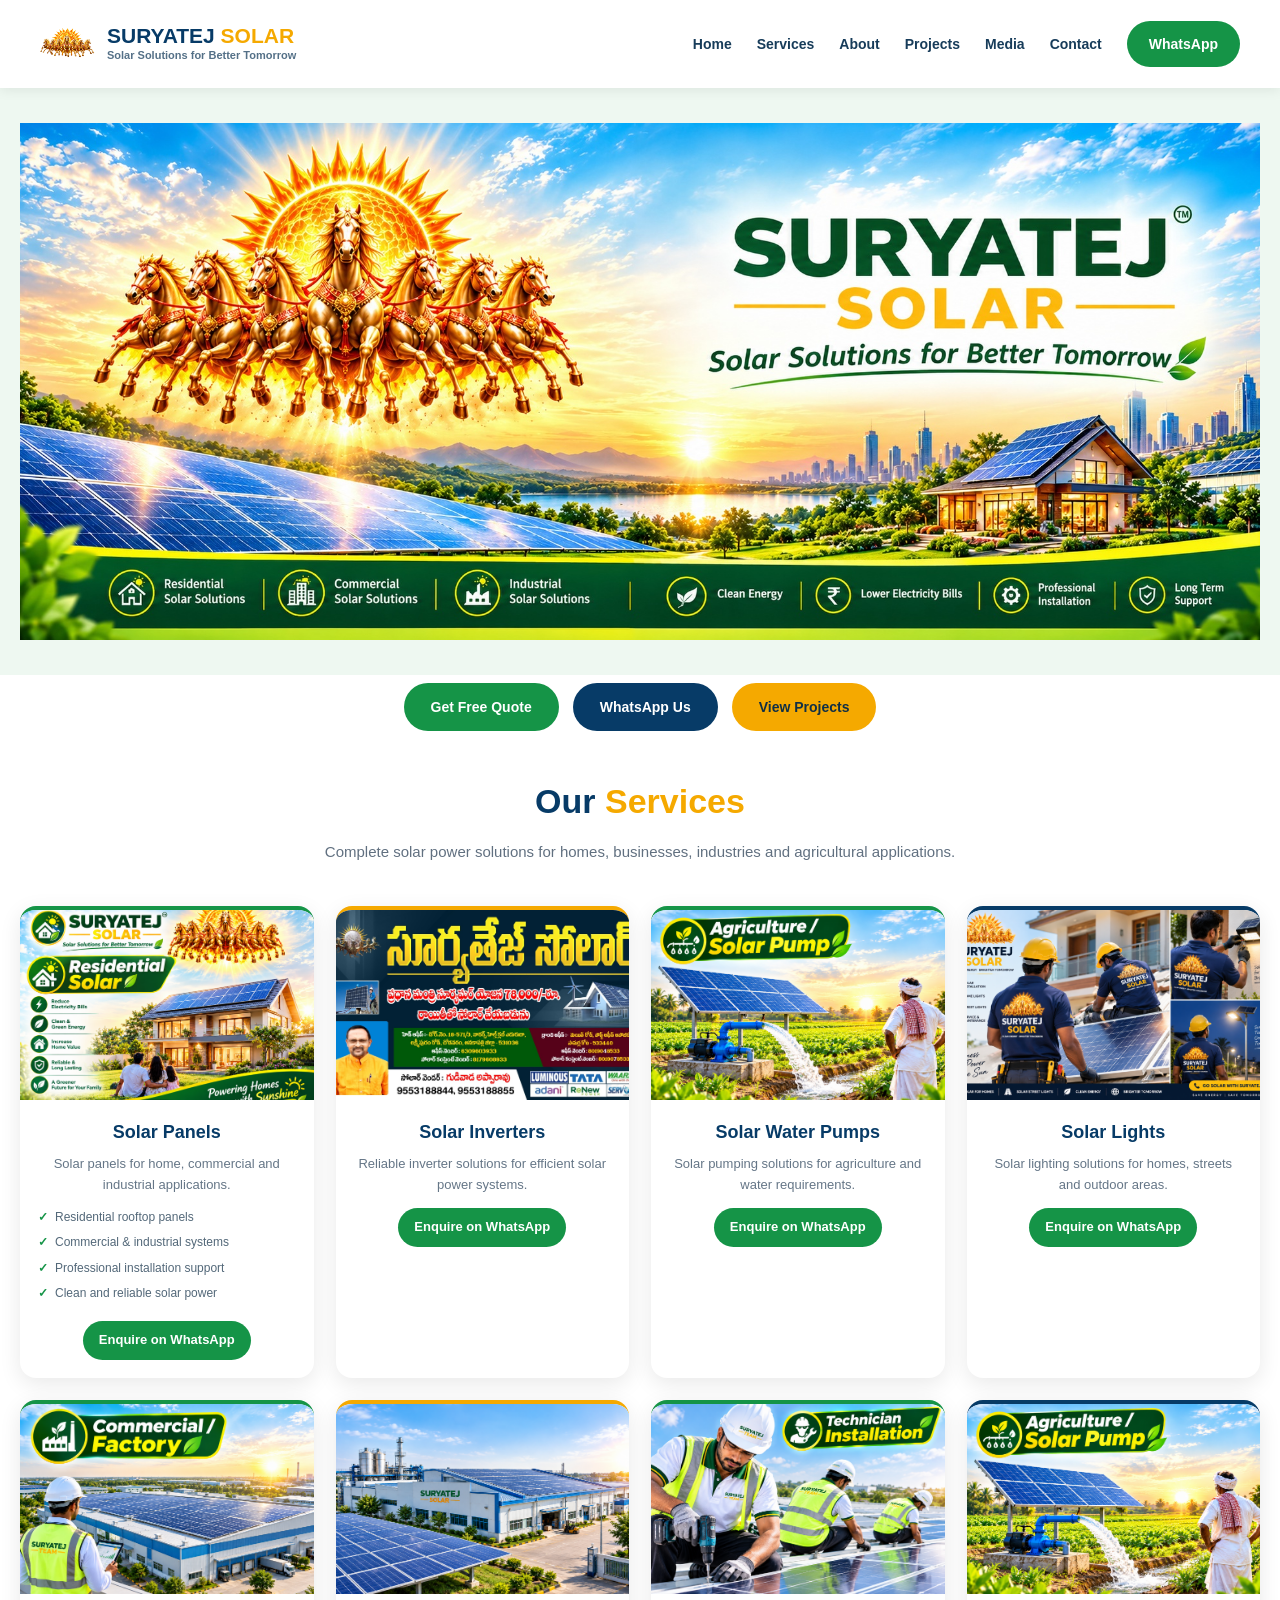
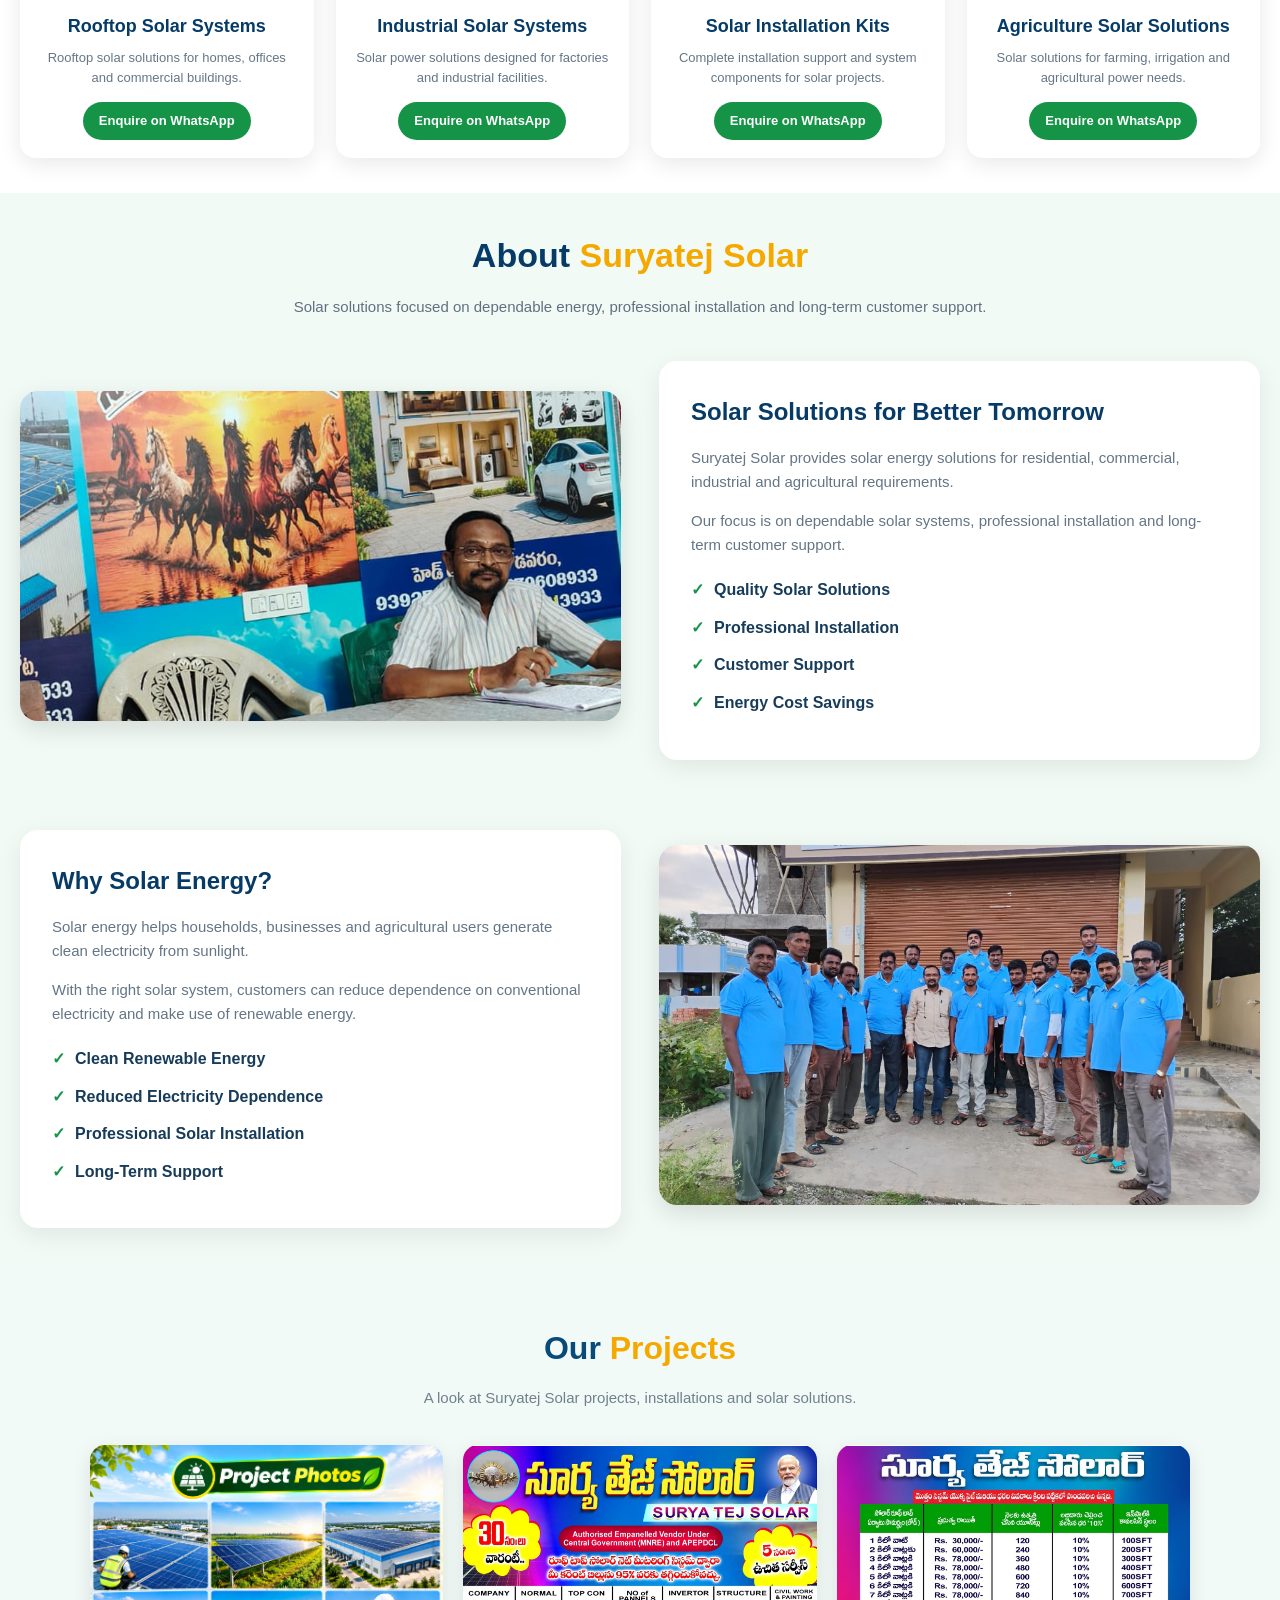
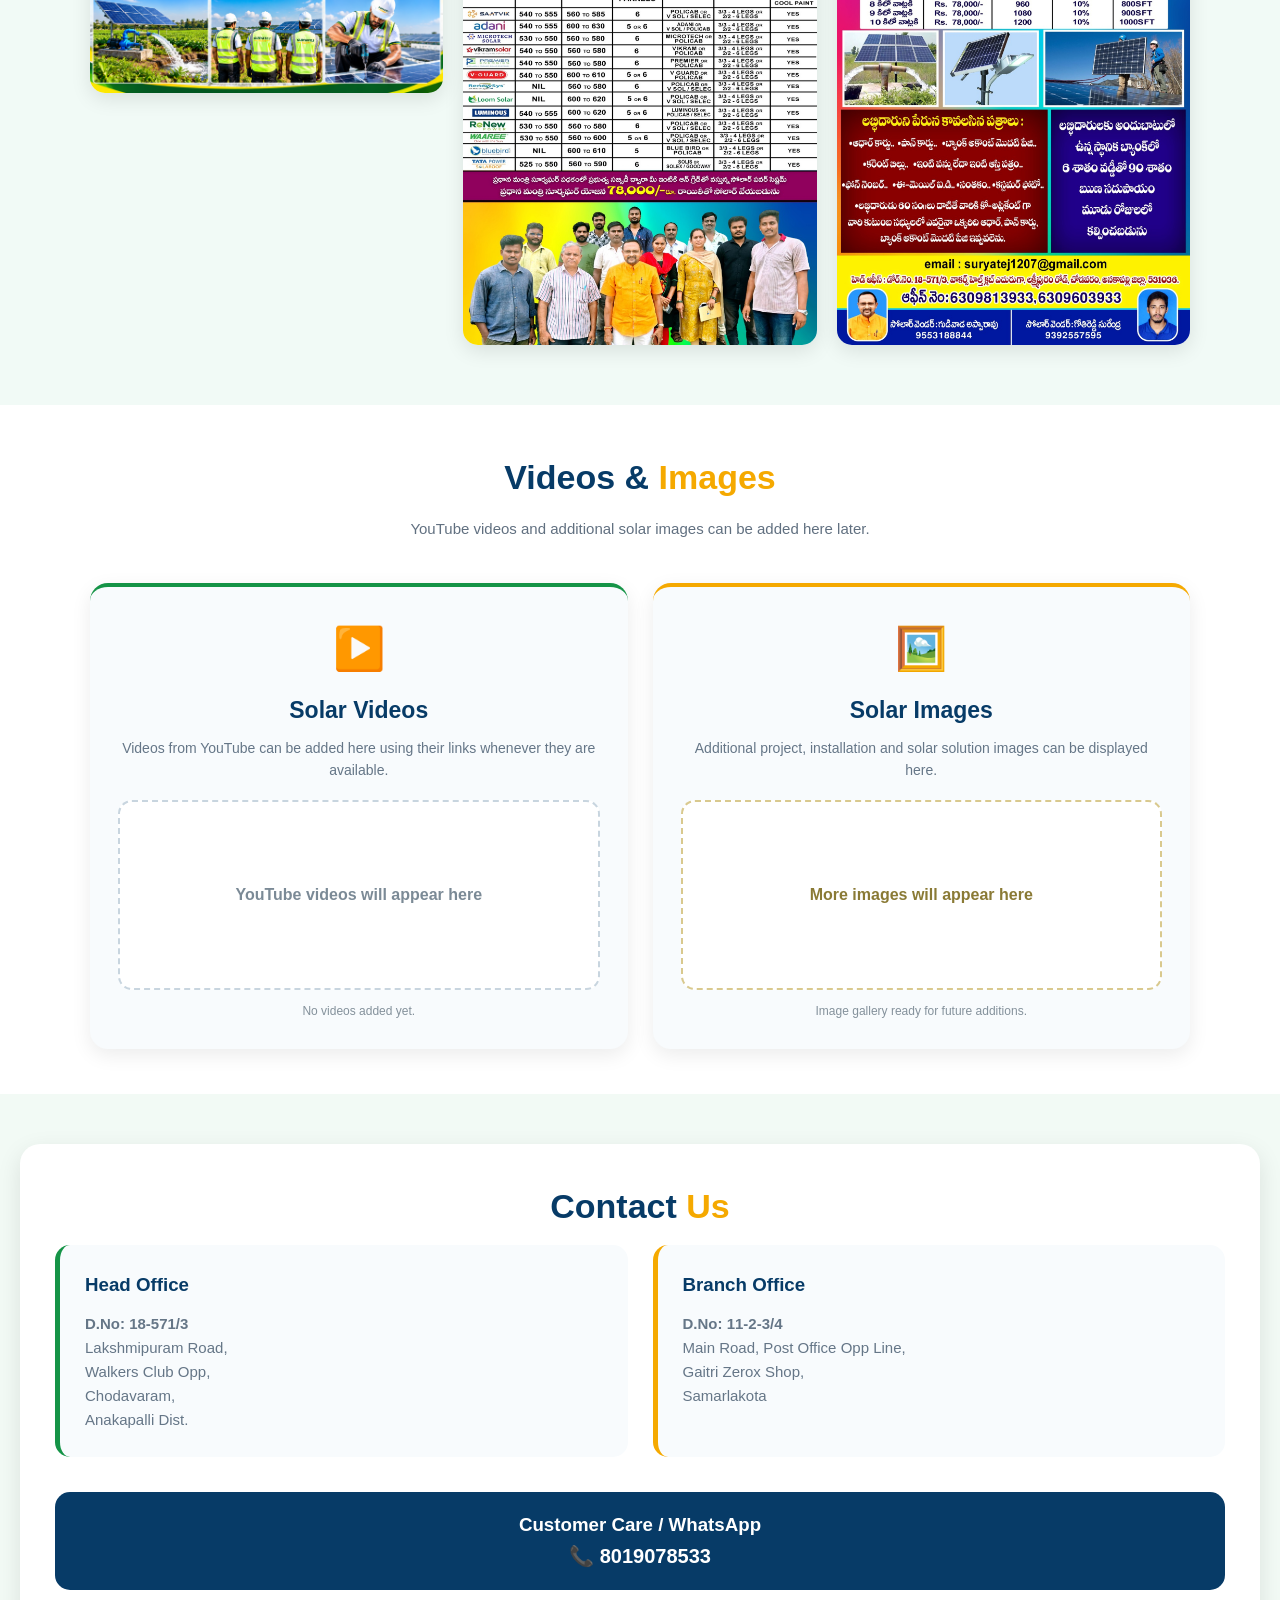
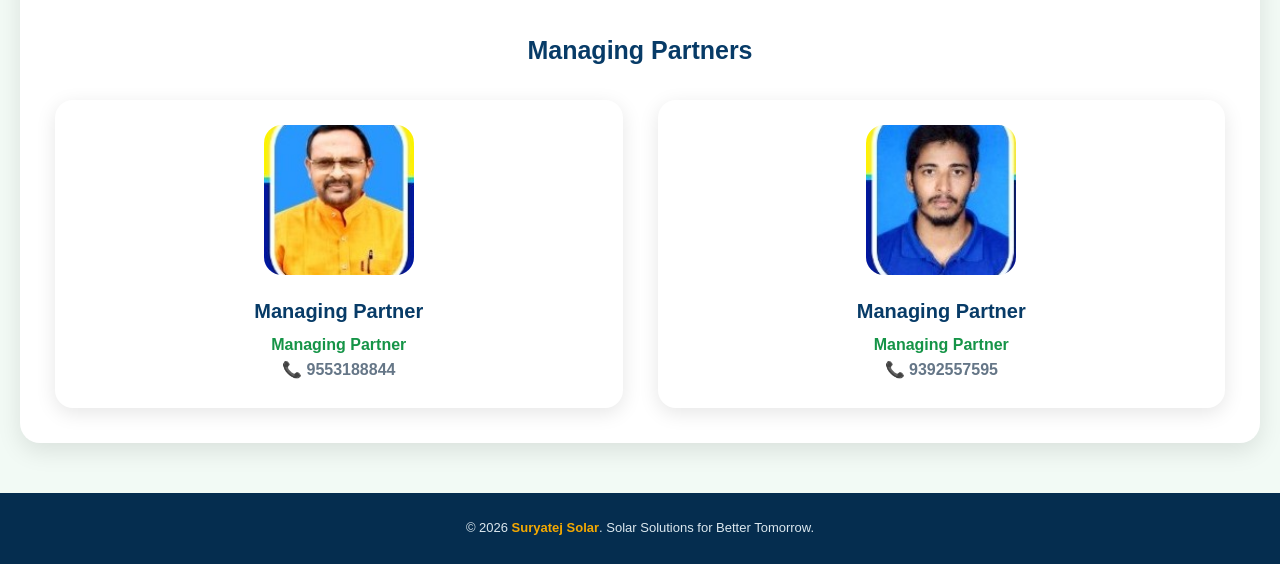
==== index.html @ 85168623 "Fill space below Solar Panels with useful details" ====
<!DOCTYPE html>
<html lang="en">
<head>
<meta charset="UTF-8">
<meta name="viewport" content="width=device-width, initial-scale=1.0">
<title>Suryatej Solar | Solar Solutions</title>
<meta name="description" content="Suryatej Solar provides residential, commercial, industrial and agricultural solar solutions with professional installation and long-term support.">
<style>
*{margin:0;padding:0;box-sizing:border-box}
html{scroll-behavior:smooth}
body{font-family:Arial,Helvetica,sans-serif;color:#123b5d;background:#fff;line-height:1.6}
img{max-width:100%}a{text-decoration:none}
header{position:sticky;top:0;z-index:1000;background:#fff;box-shadow:0 2px 12px rgba(0,0,0,.08)}
.navbar{max-width:1250px;margin:auto;min-height:88px;padding:12px 25px;display:flex;align-items:center;justify-content:space-between;gap:25px}
.logo{display:flex;align-items:center;gap:12px}.logo img{width:55px;height:55px;object-fit:contain}.logo-text h1{color:#073b67;font-size:21px;line-height:1.1;font-weight:800}.logo-text h1 span{color:#f5a900}.logo-text p{color:#547087;font-size:11px;font-weight:600}
.nav-links{display:flex;align-items:center;gap:25px}.nav-links a{color:#173c5a;font-size:14px;font-weight:700}.whatsapp{background:#159447;color:#fff!important;padding:12px 22px;border-radius:28px}
.hero{width:100%;background:#eef8f1}.hero img{width:100%;height:auto;display:block}.hero-actions{padding:8px 20px;display:flex;justify-content:center;gap:14px;flex-wrap:wrap}.btn{display:inline-block;padding:13px 27px;border-radius:28px;font-weight:700;font-size:14px}.btn-green{background:#159447;color:#fff}.btn-blue{background:#073b67;color:#fff}.btn-yellow{background:#f5a900;color:#102f45}
section{padding:35px 20px}.section-light{background:#fff}.section-green{background:#f2faf5}.container{max-width:1250px;margin:auto}.section-title{text-align:center;font-size:34px;margin-bottom:12px;color:#073b67}.section-title span{color:#f5a900}.section-subtitle{text-align:center;color:#617080;max-width:760px;margin:0 auto 42px;font-size:15px}
.cards{display:grid;grid-template-columns:repeat(3,1fr);gap:22px}.card{background:#fff;border-radius:16px;overflow:hidden;box-shadow:0 6px 22px rgba(0,0,0,.09);border-top:3px solid #159447}.card-image{width:100%;height:210px;object-fit:cover;display:block}.card-content{padding:22px}.card h3{color:#073b67;font-size:18px;margin-bottom:9px}.card p{color:#657687;font-size:14px}
.cards .card:nth-child(-n+6){display:none}
.about-grid,.why-grid{display:grid;grid-template-columns:1fr 1fr;gap:38px;align-items:center}.about-image,.team-image{width:100%;height:330px;object-fit:cover;border-radius:18px;box-shadow:0 8px 25px rgba(0,0,0,.12)}.team-image{height:360px}.about-box,.why-box{background:#fff;padding:32px;border-radius:18px;box-shadow:0 7px 25px rgba(0,0,0,.08)}.about-box h3,.why-box h3{color:#073b67;font-size:24px;margin-bottom:15px}.about-box p,.why-box p{color:#647586;font-size:15px;margin-bottom:15px}.check-list{list-style:none;margin-top:20px}.check-list li{margin:12px 0;font-weight:700;color:#173c5a}.check-list li::before{content:"✓";color:#159447;font-weight:900;margin-right:10px}
.gallery-section{background:#f1faf6;padding:60px 20px}.gallery-section .container{max-width:1100px}.gallery-section .section-title{text-align:center;color:#064b7a;font-size:32px}.gallery-section .section-subtitle{text-align:center;color:#71808c;margin-bottom:35px}.gallery-layout{display:grid;grid-template-columns:1fr 1fr 1fr;gap:20px;align-items:stretch}.gallery-left{display:grid;grid-template-rows:auto 1fr;gap:20px}.gallery-item{width:100%;overflow:hidden;border-radius:15px;background:#fff;box-shadow:0 6px 20px rgba(0,0,0,.1)}.photo-one img{width:100%;height:auto;display:block}.gallery-empty{min-height:180px}.tall-photo{min-height:500px}.tall-photo img{width:100%;height:100%;display:block;object-fit:contain}
.media-section{background:#fff;padding:45px 20px}.media-grid{display:grid;grid-template-columns:1fr 1fr;gap:25px;max-width:1100px;margin:0 auto}.media-card{background:#f8fbfd;border-radius:18px;padding:28px;text-align:center;box-shadow:0 6px 20px rgba(0,0,0,.08);border-top:4px solid #159447}.media-card.image-card{border-top-color:#f5a900}.media-icon{font-size:42px;margin-bottom:10px}.media-card h3{color:#073b67;font-size:23px;margin-bottom:8px}.media-card p{color:#657687;font-size:14px;margin-bottom:18px}.video-placeholder,.image-placeholder{min-height:190px;border:2px dashed #c8d5df;border-radius:14px;background:#fff;display:flex;align-items:center;justify-content:center;color:#7b8a96;font-weight:700;margin-top:10px}.image-placeholder{border-color:#d9c98e;color:#8a7a35}.media-note{font-size:12px;color:#84919b;margin-top:12px}
.contact-section{background:#f2faf5;padding:50px 20px}.contact-inner{max-width:1250px;margin:auto;background:#fff;padding:35px;border-radius:20px;box-shadow:0 8px 25px rgba(0,0,0,.1)}.contact-grid{display:grid;grid-template-columns:1fr 1fr;gap:25px;margin-bottom:35px}.contact-box{background:#f8fbfd;padding:25px;border-radius:15px}.contact-box.head{border-left:5px solid #159447}.contact-box.branch{border-left:5px solid #f5a900}.contact-box h3{color:#073b67;margin-bottom:12px}.contact-box p{color:#657687;font-size:15px}.customer-box{background:#073b67;color:#fff;padding:18px;border-radius:15px;text-align:center;margin-bottom:40px}.customer-box a{color:#fff;font-size:20px;font-weight:700}.partners{display:grid;grid-template-columns:1fr 1fr;gap:35px}.partner{text-align:center;padding:25px;border-radius:18px;box-shadow:0 5px 20px rgba(0,0,0,.1)}.partner img{width:150px;height:150px;object-fit:cover;border-radius:18px}.partner h4{color:#073b67;font-size:20px;margin:12px 0 5px}.partner p{color:#159447;font-weight:700}.partner a{color:#657687;font-weight:600}
.product-grid{display:grid;grid-template-columns:repeat(4,1fr);gap:22px}.product-card{background:#fff;border-radius:16px;overflow:hidden;box-shadow:0 6px 22px rgba(0,0,0,.09);border-top:4px solid #159447}.product-card:nth-child(2){border-top-color:#f5a900}.product-card:nth-child(4){border-top-color:#073b67}.product-card:nth-child(6){border-top-color:#f5a900}.product-card:nth-child(8){border-top-color:#073b67}.product-card img{width:100%;height:190px;object-fit:cover;display:block}.product-card-body{padding:18px;text-align:center}.product-card h3{color:#073b67;font-size:18px;margin-bottom:7px}.product-card p{color:#657687;font-size:13px;min-height:42px}.product-points{list-style:none;text-align:left;margin:12px 0 4px;padding:0}.product-points li{font-size:12px;color:#536879;margin:6px 0}.product-points li::before{content:"✓";color:#159447;font-weight:900;margin-right:7px}.product-card:first-child .product-card-body{min-height:245px}.product-card .product-btn{display:inline-block;margin-top:12px;background:#159447;color:#fff;padding:9px 16px;border-radius:22px;font-size:13px;font-weight:700}.product-card .product-btn:hover{background:#0d7938}
footer{background:#052d4f;color:#dce8ef;text-align:center;padding:25px 20px;font-size:13px}footer strong{color:#f5a900}.menu-btn{display:none;background:#073b67;color:#fff;border:none;border-radius:8px;padding:9px 12px;font-size:20px}
@media(max-width:900px){.navbar{min-height:75px;padding:10px 16px}.logo img{width:45px;height:45px}.logo-text h1{font-size:17px}.logo-text p{font-size:9px}.menu-btn{display:block}.nav-links{display:none;position:absolute;top:75px;left:0;width:100%;background:#fff;flex-direction:column;align-items:stretch;gap:0;padding:10px 20px 20px}.nav-links.active{display:flex}.nav-links a{padding:13px 5px;border-bottom:1px solid #eee}.nav-links .whatsapp{margin-top:10px;text-align:center}.cards{grid-template-columns:repeat(2,1fr)}.gallery-layout{grid-template-columns:1fr 1fr}.contact-grid,.about-grid,.why-grid{grid-template-columns:1fr}.media-grid{grid-template-columns:1fr}.product-grid{grid-template-columns:repeat(2,1fr)}}
@media(max-width:600px){section{padding:35px 20px}.section-title{font-size:27px}.section-subtitle{font-size:14px;margin-bottom:30px}.cards,.product-grid,.gallery-layout,.partners{grid-template-columns:1fr}.card-image{height:220px}.about-image,.team-image{height:280px}.about-box,.why-box,.contact-inner{padding:24px}.hero-actions{padding:18px 12px}.btn{width:100%;text-align:center}.media-card{padding:22px}.gallery-left{display:block}.gallery-empty{display:none}.tall-photo{min-height:auto}.tall-photo img{height:auto}.product-card img{height:220px}.product-card:first-child .product-card-body{min-height:0}}
</style>
</head>
<body>
<header><nav class="navbar"><a href="#home" class="logo"><img src="Suryatej-original-7-horses-logo.png" alt="Suryatej Solar Logo"><div class="logo-text"><h1>SURYATEJ <span>SOLAR</span></h1><p>Solar Solutions for Better Tomorrow</p></div></a><button class="menu-btn" onclick="toggleMenu()">☰</button><div class="nav-links" id="navLinks"><a href="#home">Home</a><a href="#services">Services</a><a href="#about">About</a><a href="#projects">Projects</a><a href="#media">Media</a><a href="#contact">Contact</a><a class="whatsapp" href="https://wa.me/918019078533" target="_blank">WhatsApp</a></div></nav></header>
<section class="hero" id="home"><img src="hero.jpg" alt="Suryatej Solar Solutions"></section>
<div class="hero-actions"><a href="#contact" class="btn btn-green">Get Free Quote</a><a href="https://wa.me/918019078533" target="_blank" class="btn btn-blue">WhatsApp Us</a><a href="#projects" class="btn btn-yellow">View Projects</a></div>
<section class="section-light" id="services"><div class="container"><h2 class="section-title">Our <span>Services</span></h2><p class="section-subtitle">Complete solar power solutions for homes, businesses, industries and agricultural applications.</p><div class="cards"><article class="card"><img class="card-image" src="02.png" alt="Residential Solar"><div class="card-content"><h3>Residential Solar</h3><p>Reliable solar power solutions for homes designed to reduce electricity costs and support clean energy.</p></div></article><article class="card"><img class="card-image" src="commercial.png" alt="Commercial Solar"><div class="card-content"><h3>Commercial Solar</h3><p>Efficient rooftop and commercial solar systems for businesses, offices and commercial facilities.</p></div></article><article class="card"><img class="card-image" src="industrial.png" alt="Industrial Solar"><div class="card-content"><h3>Industrial Solar</h3><p>High-performance solar solutions for factories and industrial facilities.</p></div></article><article class="card"><img class="card-image" src="agriculture-solar-pump.png" alt="Agriculture Solar Pump"><div class="card-content"><h3>Agriculture Solar</h3><p>Solar-powered solutions for agricultural and farming requirements.</p></div></article><article class="card"><img class="card-image" src="installation-team.png" alt="Solar Installation Team"><div class="card-content"><h3>Installation &amp; Maintenance</h3><p>Professional installation and reliable long-term support.</p></div></article><article class="card"><img class="card-image" src="solar-services-3.jpeg" alt="Surya Tej Solar Services"><div class="card-content"><h3>Solar Solutions</h3><p>Complete solar power solutions for different requirements.</p></div></article></div><div class="product-grid"><article class="product-card"><img src="02.png" alt="Solar Panels"><div class="product-card-body"><h3>Solar Panels</h3><p>Solar panels for home, commercial and industrial applications.</p><ul class="product-points"><li>Residential rooftop panels</li><li>Commercial &amp; industrial systems</li><li>Professional installation support</li><li>Clean and reliable solar power</li></ul><a class="product-btn" href="https://wa.me/918019078533?text=I%20am%20interested%20in%20Solar%20Panels" target="_blank">Enquire on WhatsApp</a></div></article><article class="product-card"><img src="solar-services-3.jpeg" alt="Solar Inverters"><div class="product-card-body"><h3>Solar Inverters</h3><p>Reliable inverter solutions for efficient solar power systems.</p><a class="product-btn" href="https://wa.me/918019078533?text=I%20am%20interested%20in%20Solar%20Inverters" target="_blank">Enquire on WhatsApp</a></div></article><article class="product-card"><img src="agriculture-solar-pump.png" alt="Solar Water Pumps"><div class="product-card-body"><h3>Solar Water Pumps</h3><p>Solar pumping solutions for agriculture and water requirements.</p><a class="product-btn" href="https://wa.me/918019078533?text=I%20am%20interested%20in%20Solar%20Water%20Pumps" target="_blank">Enquire on WhatsApp</a></div></article><article class="product-card"><img src="solar-product-showcase.png" alt="Solar Lights"><div class="product-card-body"><h3>Solar Lights</h3><p>Solar lighting solutions for homes, streets and outdoor areas.</p><a class="product-btn" href="https://wa.me/918019078533?text=I%20am%20interested%20in%20Solar%20Lights" target="_blank">Enquire on WhatsApp</a></div></article><article class="product-card"><img src="commercial.png" alt="Rooftop Solar Systems"><div class="product-card-body"><h3>Rooftop Solar Systems</h3><p>Rooftop solar solutions for homes, offices and commercial buildings.</p><a class="product-btn" href="https://wa.me/918019078533?text=I%20am%20interested%20in%20Rooftop%20Solar" target="_blank">Enquire on WhatsApp</a></div></article><article class="product-card"><img src="industrial.png" alt="Industrial Solar Systems"><div class="product-card-body"><h3>Industrial Solar Systems</h3><p>Solar power solutions designed for factories and industrial facilities.</p><a class="product-btn" href="https://wa.me/918019078533?text=I%20am%20interested%20in%20Industrial%20Solar" target="_blank">Enquire on WhatsApp</a></div></article><article class="product-card"><img src="installation-team.png" alt="Solar Installation Kits"><div class="product-card-body"><h3>Solar Installation Kits</h3><p>Complete installation support and system components for solar projects.</p><a class="product-btn" href="https://wa.me/918019078533?text=I%20am%20interested%20in%20Solar%20Installation" target="_blank">Enquire on WhatsApp</a></div></article><article class="product-card"><img src="agriculture-solar-pump.png" alt="Agriculture Solar Solutions"><div class="product-card-body"><h3>Agriculture Solar Solutions</h3><p>Solar solutions for farming, irrigation and agricultural power needs.</p><a class="product-btn" href="https://wa.me/918019078533?text=I%20am%20interested%20in%20Agriculture%20Solar" target="_blank">Enquire on WhatsApp</a></div></article></div></div></section>
<section class="section-green" id="about"><div class="container"><h2 class="section-title">About <span>Suryatej Solar</span></h2><p class="section-subtitle">Solar solutions focused on dependable energy, professional installation and long-term customer support.</p><div class="about-grid"><div><img class="about-image" src="suryatej-office-4k.jpg" alt="Suryatej Solar Office"></div><div class="about-box"><h3>Solar Solutions for Better Tomorrow</h3><p>Suryatej Solar provides solar energy solutions for residential, commercial, industrial and agricultural requirements.</p><p>Our focus is on dependable solar systems, professional installation and long-term customer support.</p><ul class="check-list"><li>Quality Solar Solutions</li><li>Professional Installation</li><li>Customer Support</li><li>Energy Cost Savings</li></ul></div></div></div></section>
<section class="section-green"><div class="container"><div class="why-grid"><div class="why-box"><h3>Why Solar Energy?</h3><p>Solar energy helps households, businesses and agricultural users generate clean electricity from sunlight.</p><p>With the right solar system, customers can reduce dependence on conventional electricity and make use of renewable energy.</p><ul class="check-list"><li>Clean Renewable Energy</li><li>Reduced Electricity Dependence</li><li>Professional Solar Installation</li><li>Long-Term Support</li></ul></div><div><img class="team-image" src="suryatej-team-4k.jpg" alt="Suryatej Solar Team"></div></div></div></section>
<section class="gallery-section" id="projects"><div class="container"><h2 class="section-title">Our <span>Projects</span></h2><p class="section-subtitle">A look at Suryatej Solar projects, installations and solar solutions.</p><div class="gallery-layout"><div class="gallery-left"><div class="gallery-item photo-one"><img src="projects.png" alt="Suryatej Solar Projects"></div><div class="gallery-empty"></div></div><div class="gallery-item tall-photo"><img src="suryatej-poster-01-4k.jpg" alt="Suryatej Solar Project"></div><div class="gallery-item tall-photo"><img src="suryatej-poster-02-4k.jpg" alt="Suryatej Solar Installation"></div></div></div></section>
<section class="media-section" id="media"><div class="container"><h2 class="section-title">Videos &amp; <span>Images</span></h2><p class="section-subtitle">YouTube videos and additional solar images can be added here later.</p><div class="media-grid"><div class="media-card"><div class="media-icon">▶️</div><h3>Solar Videos</h3><p>Videos from YouTube can be added here using their links whenever they are available.</p><div class="video-placeholder">YouTube videos will appear here</div><div class="media-note">No videos added yet.</div></div><div class="media-card image-card"><div class="media-icon">🖼️</div><h3>Solar Images</h3><p>Additional project, installation and solar solution images can be displayed here.</p><div class="image-placeholder">More images will appear here</div><div class="media-note">Image gallery ready for future additions.</div></div></div></div></section>
<section class="contact-section" id="contact"><div class="contact-inner"><h2 class="section-title">Contact <span>Us</span></h2><div class="contact-grid"><div class="contact-box head"><h3>Head Office</h3><p><strong>D.No: 18-571/3</strong><br>Lakshmipuram Road,<br>Walkers Club Opp,<br>Chodavaram,<br>Anakapalli Dist.</p></div><div class="contact-box branch"><h3>Branch Office</h3><p><strong>D.No: 11-2-3/4</strong><br>Main Road, Post Office Opp Line,<br>Gaitri Zerox Shop,<br>Samarlakota</p></div></div><div class="customer-box"><h3>Customer Care / WhatsApp</h3><a href="https://wa.me/918019078533" target="_blank">📞 8019078533</a></div><h3 style="text-align:center;color:#073b67;font-size:25px;margin-bottom:30px;">Managing Partners</h3><div class="partners"><div class="partner"><img src="managing-partner-1.jpeg" alt="Managing Partner"><h4>Managing Partner</h4><p>Managing Partner</p><a href="tel:9553188844">📞 9553188844</a></div><div class="partner"><img src="managing-partner-2.jpeg" alt="Managing Partner"><h4>Managing Partner</h4><p>Managing Partner</p><a href="tel:9392557595">📞 9392557595</a></div></div></div></section>
<footer><p>© 2026 <strong>Suryatej Solar</strong>. Solar Solutions for Better Tomorrow.</p></footer>
<script>function toggleMenu(){document.getElementById("navLinks").classList.toggle("active")}document.querySelectorAll(".nav-links a").forEach(function(link){link.addEventListener("click",function(){document.getElementById("navLinks").classList.remove("active")})});</script>
</body>
</html>
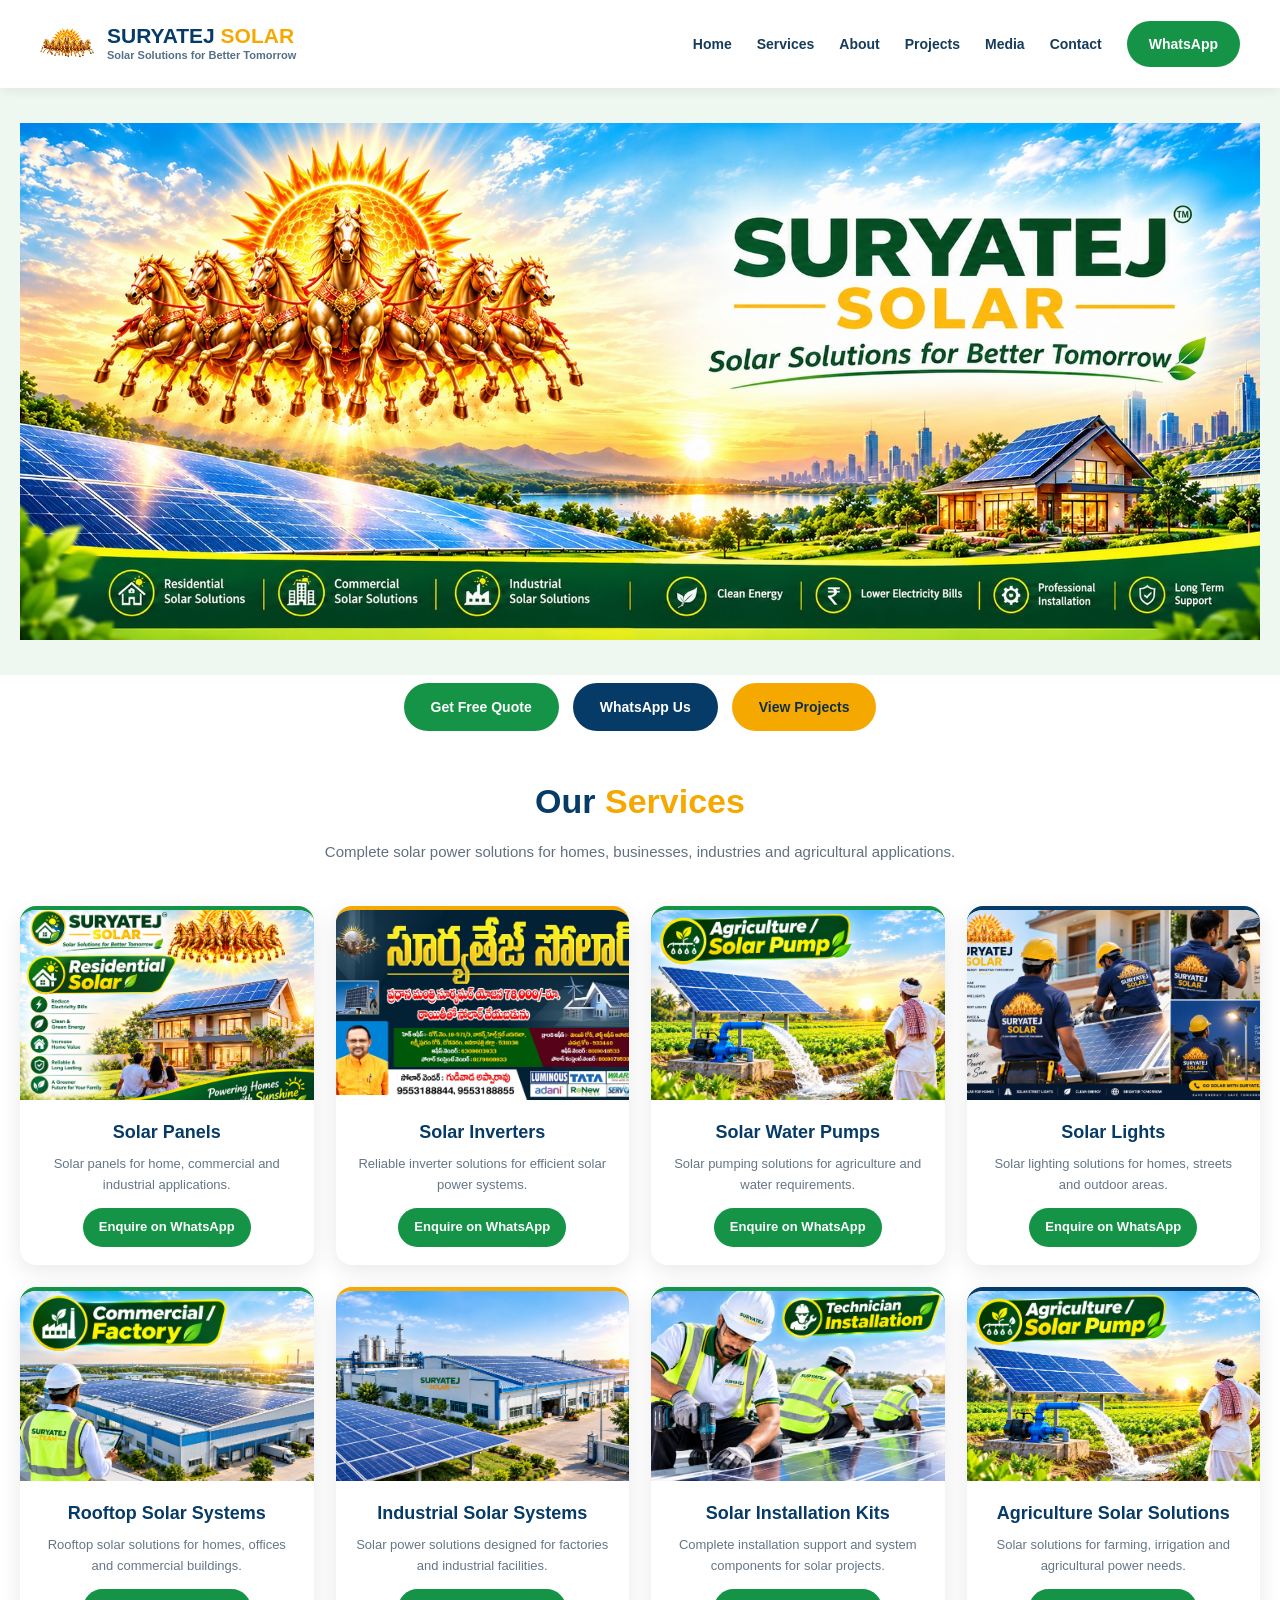
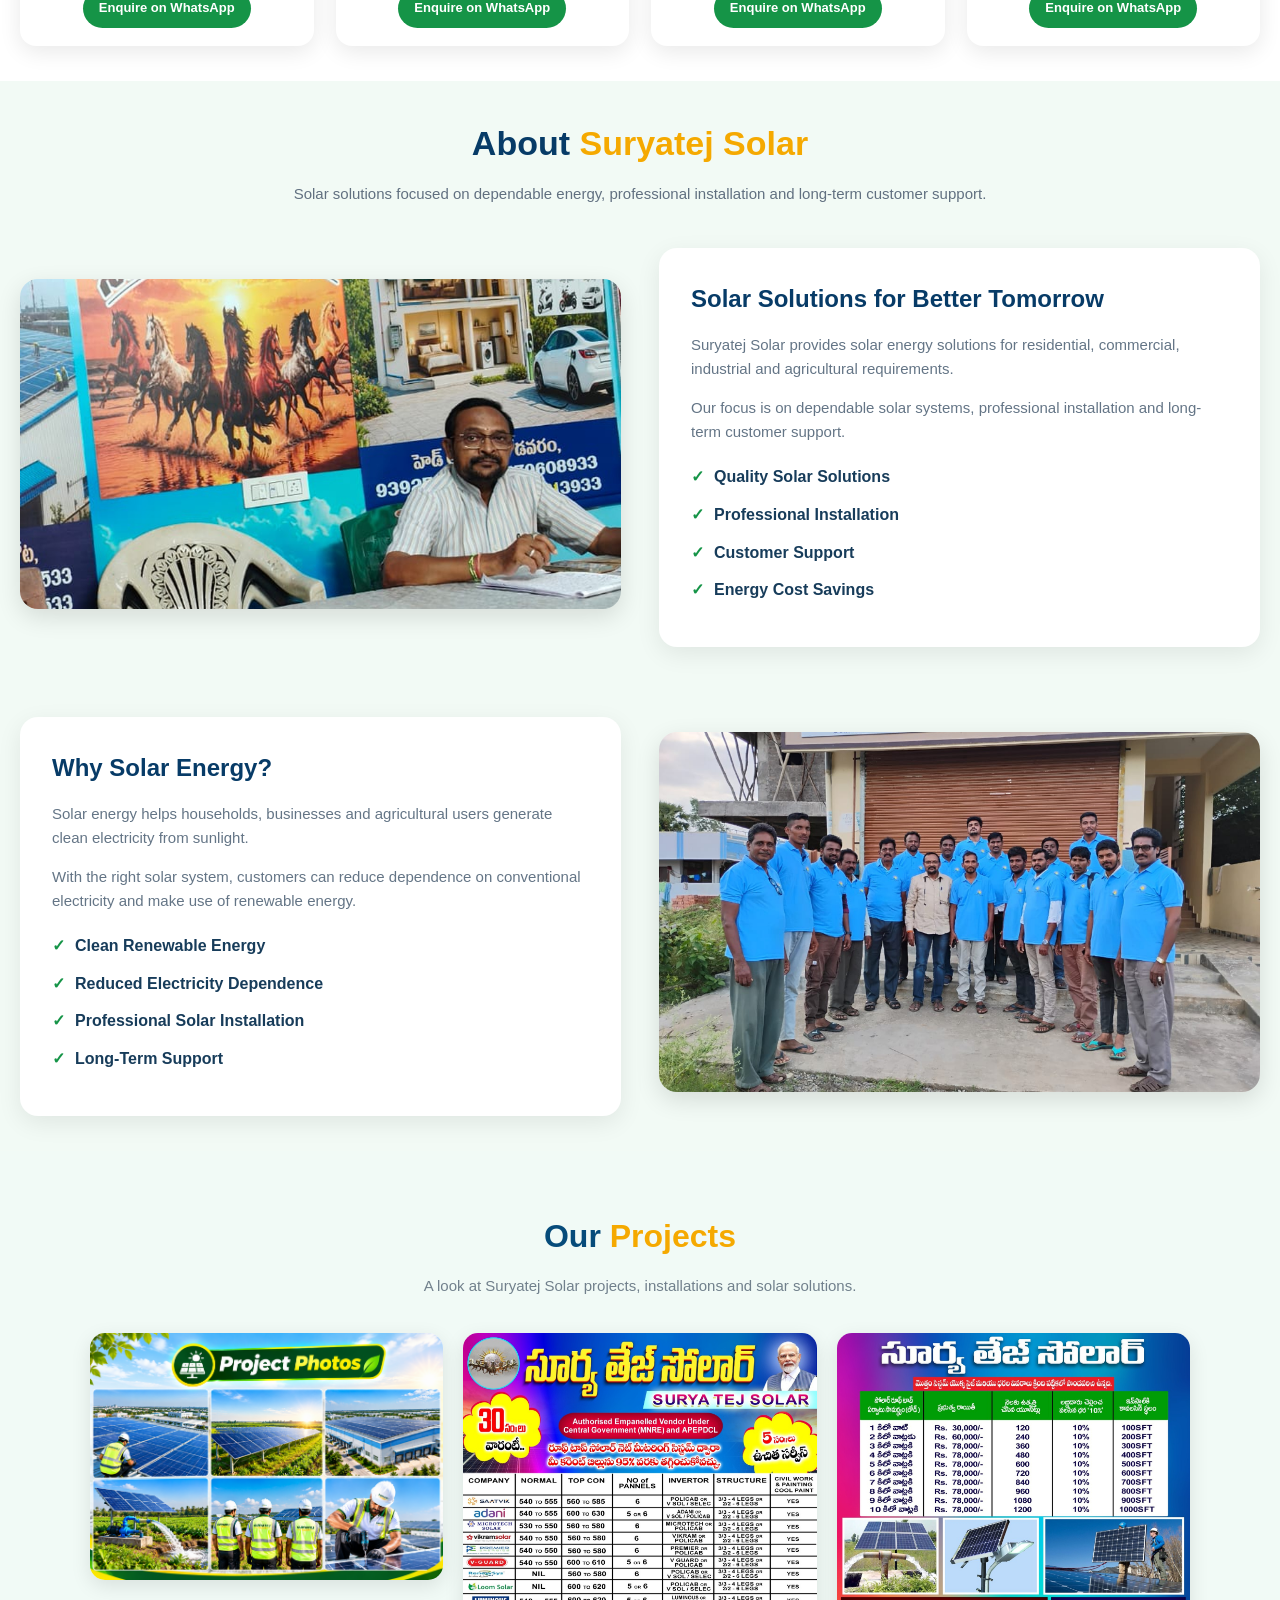
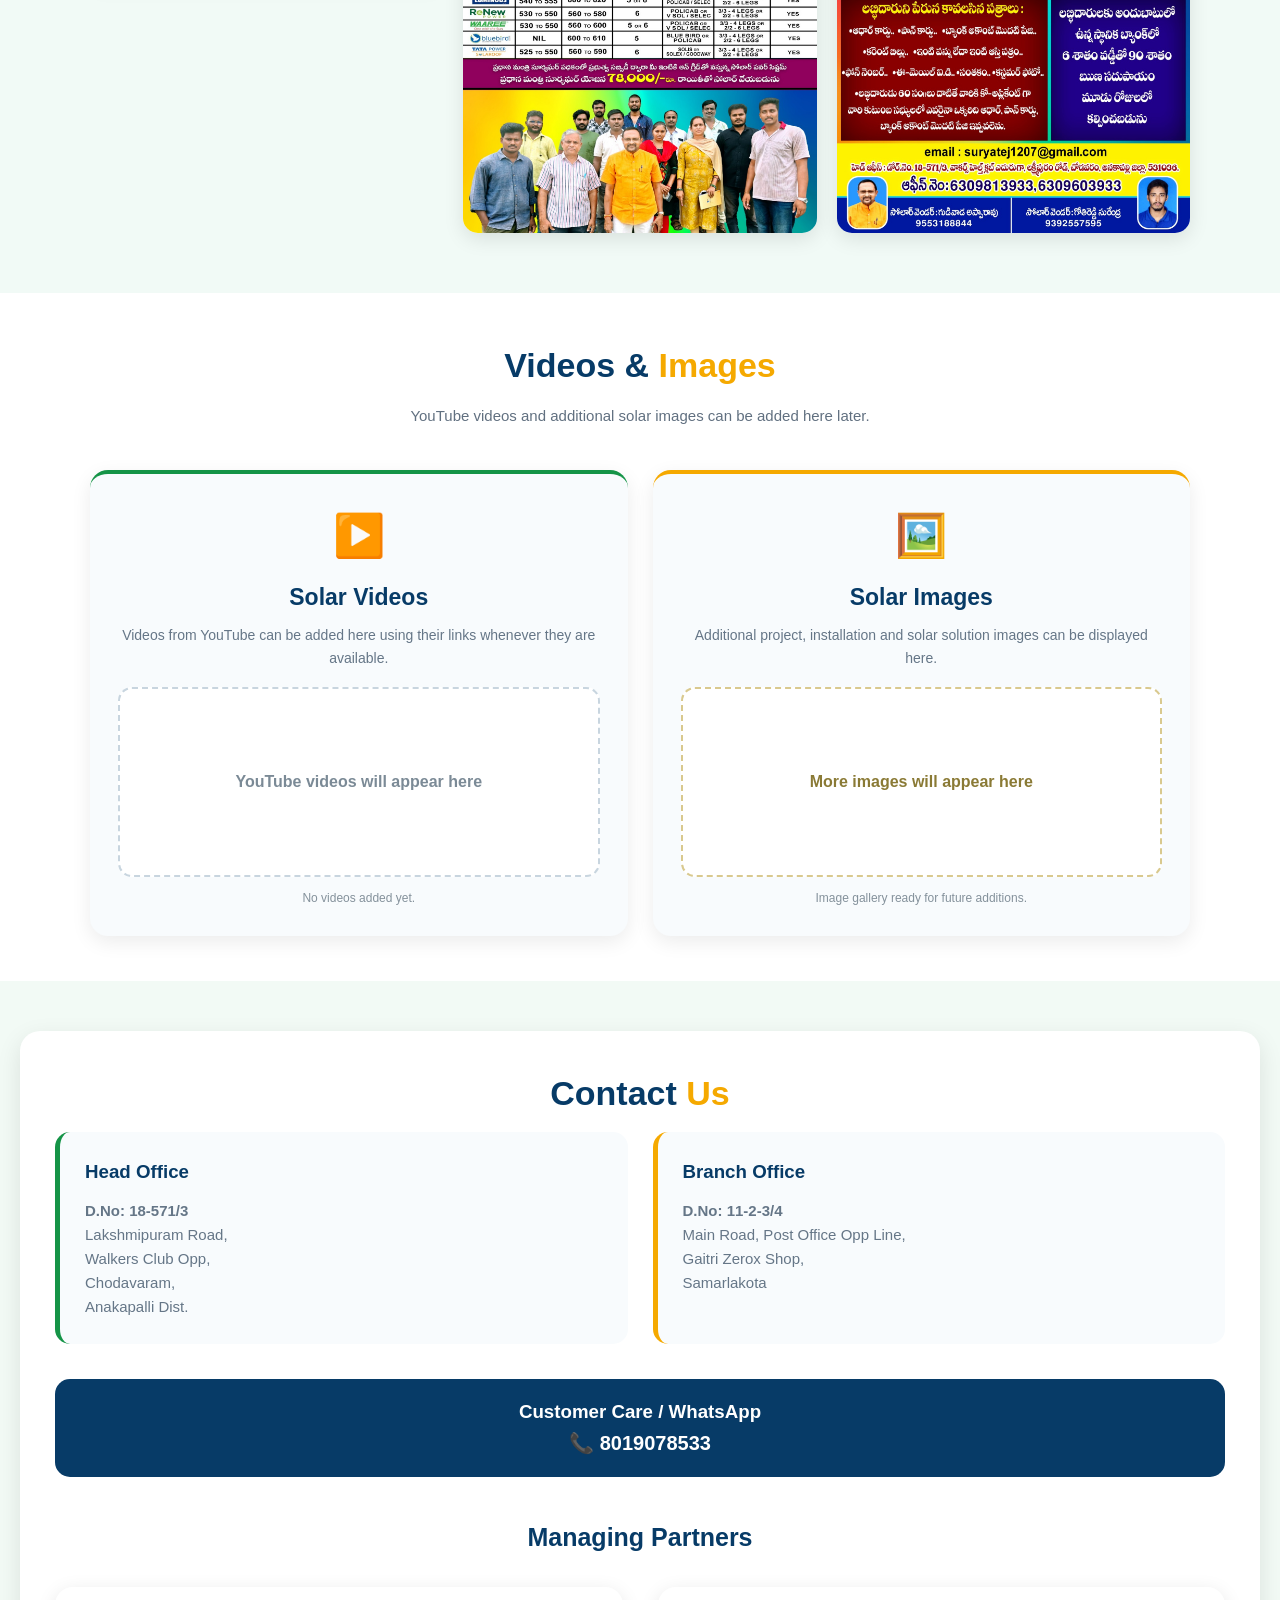
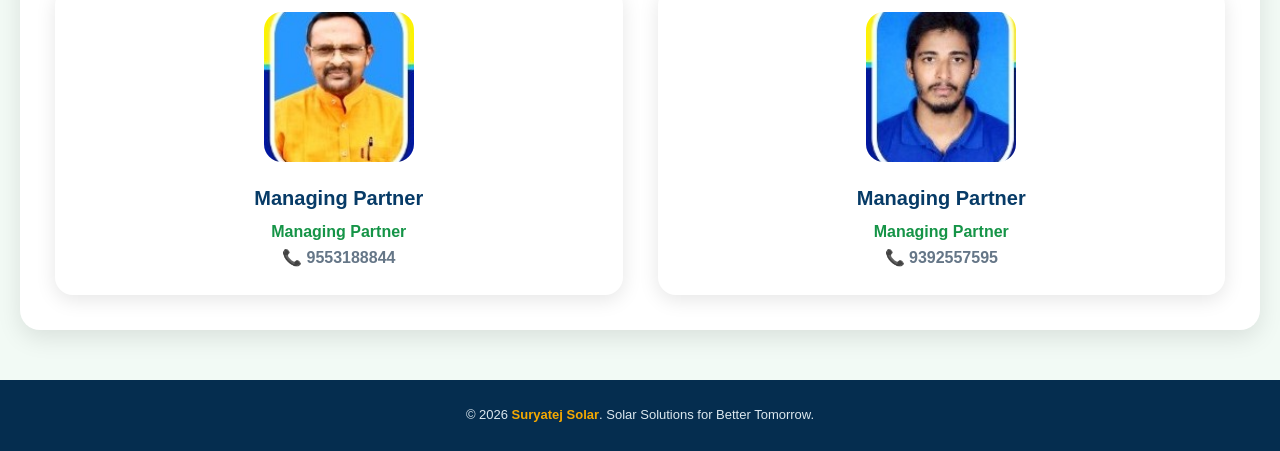
==== commit bbf92958: "Remove extra fill content from Solar Panels card" ====
--- a/index.html
+++ b/index.html
@@ -22,17 +22,17 @@
 .gallery-section{background:#f1faf6;padding:60px 20px}.gallery-section .container{max-width:1100px}.gallery-section .section-title{text-align:center;color:#064b7a;font-size:32px}.gallery-section .section-subtitle{text-align:center;color:#71808c;margin-bottom:35px}.gallery-layout{display:grid;grid-template-columns:1fr 1fr 1fr;gap:20px;align-items:stretch}.gallery-left{display:grid;grid-template-rows:auto 1fr;gap:20px}.gallery-item{width:100%;overflow:hidden;border-radius:15px;background:#fff;box-shadow:0 6px 20px rgba(0,0,0,.1)}.photo-one img{width:100%;height:auto;display:block}.gallery-empty{min-height:180px}.tall-photo{min-height:500px}.tall-photo img{width:100%;height:100%;display:block;object-fit:contain}
 .media-section{background:#fff;padding:45px 20px}.media-grid{display:grid;grid-template-columns:1fr 1fr;gap:25px;max-width:1100px;margin:0 auto}.media-card{background:#f8fbfd;border-radius:18px;padding:28px;text-align:center;box-shadow:0 6px 20px rgba(0,0,0,.08);border-top:4px solid #159447}.media-card.image-card{border-top-color:#f5a900}.media-icon{font-size:42px;margin-bottom:10px}.media-card h3{color:#073b67;font-size:23px;margin-bottom:8px}.media-card p{color:#657687;font-size:14px;margin-bottom:18px}.video-placeholder,.image-placeholder{min-height:190px;border:2px dashed #c8d5df;border-radius:14px;background:#fff;display:flex;align-items:center;justify-content:center;color:#7b8a96;font-weight:700;margin-top:10px}.image-placeholder{border-color:#d9c98e;color:#8a7a35}.media-note{font-size:12px;color:#84919b;margin-top:12px}
 .contact-section{background:#f2faf5;padding:50px 20px}.contact-inner{max-width:1250px;margin:auto;background:#fff;padding:35px;border-radius:20px;box-shadow:0 8px 25px rgba(0,0,0,.1)}.contact-grid{display:grid;grid-template-columns:1fr 1fr;gap:25px;margin-bottom:35px}.contact-box{background:#f8fbfd;padding:25px;border-radius:15px}.contact-box.head{border-left:5px solid #159447}.contact-box.branch{border-left:5px solid #f5a900}.contact-box h3{color:#073b67;margin-bottom:12px}.contact-box p{color:#657687;font-size:15px}.customer-box{background:#073b67;color:#fff;padding:18px;border-radius:15px;text-align:center;margin-bottom:40px}.customer-box a{color:#fff;font-size:20px;font-weight:700}.partners{display:grid;grid-template-columns:1fr 1fr;gap:35px}.partner{text-align:center;padding:25px;border-radius:18px;box-shadow:0 5px 20px rgba(0,0,0,.1)}.partner img{width:150px;height:150px;object-fit:cover;border-radius:18px}.partner h4{color:#073b67;font-size:20px;margin:12px 0 5px}.partner p{color:#159447;font-weight:700}.partner a{color:#657687;font-weight:600}
-.product-grid{display:grid;grid-template-columns:repeat(4,1fr);gap:22px}.product-card{background:#fff;border-radius:16px;overflow:hidden;box-shadow:0 6px 22px rgba(0,0,0,.09);border-top:4px solid #159447}.product-card:nth-child(2){border-top-color:#f5a900}.product-card:nth-child(4){border-top-color:#073b67}.product-card:nth-child(6){border-top-color:#f5a900}.product-card:nth-child(8){border-top-color:#073b67}.product-card img{width:100%;height:190px;object-fit:cover;display:block}.product-card-body{padding:18px;text-align:center}.product-card h3{color:#073b67;font-size:18px;margin-bottom:7px}.product-card p{color:#657687;font-size:13px;min-height:42px}.product-points{list-style:none;text-align:left;margin:12px 0 4px;padding:0}.product-points li{font-size:12px;color:#536879;margin:6px 0}.product-points li::before{content:"✓";color:#159447;font-weight:900;margin-right:7px}.product-card:first-child .product-card-body{min-height:245px}.product-card .product-btn{display:inline-block;margin-top:12px;background:#159447;color:#fff;padding:9px 16px;border-radius:22px;font-size:13px;font-weight:700}.product-card .product-btn:hover{background:#0d7938}
+.product-grid{display:grid;grid-template-columns:repeat(4,1fr);gap:22px}.product-card{background:#fff;border-radius:16px;overflow:hidden;box-shadow:0 6px 22px rgba(0,0,0,.09);border-top:4px solid #159447}.product-card:nth-child(2){border-top-color:#f5a900}.product-card:nth-child(4){border-top-color:#073b67}.product-card:nth-child(6){border-top-color:#f5a900}.product-card:nth-child(8){border-top-color:#073b67}.product-card img{width:100%;height:190px;object-fit:cover;display:block}.product-card-body{padding:18px;text-align:center}.product-card h3{color:#073b67;font-size:18px;margin-bottom:7px}.product-card p{color:#657687;font-size:13px;min-height:42px}.product-points{list-style:none;text-align:left;margin:12px 0 4px;padding:0}.product-points li{font-size:12px;color:#536879;margin:6px 0}.product-points li::before{content:"✓";color:#159447;font-weight:900;margin-right:7px}.product-card .product-btn{display:inline-block;margin-top:12px;background:#159447;color:#fff;padding:9px 16px;border-radius:22px;font-size:13px;font-weight:700}.product-card .product-btn:hover{background:#0d7938}
 footer{background:#052d4f;color:#dce8ef;text-align:center;padding:25px 20px;font-size:13px}footer strong{color:#f5a900}.menu-btn{display:none;background:#073b67;color:#fff;border:none;border-radius:8px;padding:9px 12px;font-size:20px}
 @media(max-width:900px){.navbar{min-height:75px;padding:10px 16px}.logo img{width:45px;height:45px}.logo-text h1{font-size:17px}.logo-text p{font-size:9px}.menu-btn{display:block}.nav-links{display:none;position:absolute;top:75px;left:0;width:100%;background:#fff;flex-direction:column;align-items:stretch;gap:0;padding:10px 20px 20px}.nav-links.active{display:flex}.nav-links a{padding:13px 5px;border-bottom:1px solid #eee}.nav-links .whatsapp{margin-top:10px;text-align:center}.cards{grid-template-columns:repeat(2,1fr)}.gallery-layout{grid-template-columns:1fr 1fr}.contact-grid,.about-grid,.why-grid{grid-template-columns:1fr}.media-grid{grid-template-columns:1fr}.product-grid{grid-template-columns:repeat(2,1fr)}}
-@media(max-width:600px){section{padding:35px 20px}.section-title{font-size:27px}.section-subtitle{font-size:14px;margin-bottom:30px}.cards,.product-grid,.gallery-layout,.partners{grid-template-columns:1fr}.card-image{height:220px}.about-image,.team-image{height:280px}.about-box,.why-box,.contact-inner{padding:24px}.hero-actions{padding:18px 12px}.btn{width:100%;text-align:center}.media-card{padding:22px}.gallery-left{display:block}.gallery-empty{display:none}.tall-photo{min-height:auto}.tall-photo img{height:auto}.product-card img{height:220px}.product-card:first-child .product-card-body{min-height:0}}
+@media(max-width:600px){section{padding:35px 20px}.section-title{font-size:27px}.section-subtitle{font-size:14px;margin-bottom:30px}.cards,.product-grid,.gallery-layout,.partners{grid-template-columns:1fr}.card-image{height:220px}.about-image,.team-image{height:280px}.about-box,.why-box,.contact-inner{padding:24px}.hero-actions{padding:18px 12px}.btn{width:100%;text-align:center}.media-card{padding:22px}.gallery-left{display:block}.gallery-empty{display:none}.tall-photo{min-height:auto}.tall-photo img{height:auto}.product-card img{height:220px}}
 </style>
 </head>
 <body>
 <header><nav class="navbar"><a href="#home" class="logo"><img src="Suryatej-original-7-horses-logo.png" alt="Suryatej Solar Logo"><div class="logo-text"><h1>SURYATEJ <span>SOLAR</span></h1><p>Solar Solutions for Better Tomorrow</p></div></a><button class="menu-btn" onclick="toggleMenu()">☰</button><div class="nav-links" id="navLinks"><a href="#home">Home</a><a href="#services">Services</a><a href="#about">About</a><a href="#projects">Projects</a><a href="#media">Media</a><a href="#contact">Contact</a><a class="whatsapp" href="https://wa.me/918019078533" target="_blank">WhatsApp</a></div></nav></header>
 <section class="hero" id="home"><img src="hero.jpg" alt="Suryatej Solar Solutions"></section>
 <div class="hero-actions"><a href="#contact" class="btn btn-green">Get Free Quote</a><a href="https://wa.me/918019078533" target="_blank" class="btn btn-blue">WhatsApp Us</a><a href="#projects" class="btn btn-yellow">View Projects</a></div>
-<section class="section-light" id="services"><div class="container"><h2 class="section-title">Our <span>Services</span></h2><p class="section-subtitle">Complete solar power solutions for homes, businesses, industries and agricultural applications.</p><div class="cards"><article class="card"><img class="card-image" src="02.png" alt="Residential Solar"><div class="card-content"><h3>Residential Solar</h3><p>Reliable solar power solutions for homes designed to reduce electricity costs and support clean energy.</p></div></article><article class="card"><img class="card-image" src="commercial.png" alt="Commercial Solar"><div class="card-content"><h3>Commercial Solar</h3><p>Efficient rooftop and commercial solar systems for businesses, offices and commercial facilities.</p></div></article><article class="card"><img class="card-image" src="industrial.png" alt="Industrial Solar"><div class="card-content"><h3>Industrial Solar</h3><p>High-performance solar solutions for factories and industrial facilities.</p></div></article><article class="card"><img class="card-image" src="agriculture-solar-pump.png" alt="Agriculture Solar Pump"><div class="card-content"><h3>Agriculture Solar</h3><p>Solar-powered solutions for agricultural and farming requirements.</p></div></article><article class="card"><img class="card-image" src="installation-team.png" alt="Solar Installation Team"><div class="card-content"><h3>Installation &amp; Maintenance</h3><p>Professional installation and reliable long-term support.</p></div></article><article class="card"><img class="card-image" src="solar-services-3.jpeg" alt="Surya Tej Solar Services"><div class="card-content"><h3>Solar Solutions</h3><p>Complete solar power solutions for different requirements.</p></div></article></div><div class="product-grid"><article class="product-card"><img src="02.png" alt="Solar Panels"><div class="product-card-body"><h3>Solar Panels</h3><p>Solar panels for home, commercial and industrial applications.</p><ul class="product-points"><li>Residential rooftop panels</li><li>Commercial &amp; industrial systems</li><li>Professional installation support</li><li>Clean and reliable solar power</li></ul><a class="product-btn" href="https://wa.me/918019078533?text=I%20am%20interested%20in%20Solar%20Panels" target="_blank">Enquire on WhatsApp</a></div></article><article class="product-card"><img src="solar-services-3.jpeg" alt="Solar Inverters"><div class="product-card-body"><h3>Solar Inverters</h3><p>Reliable inverter solutions for efficient solar power systems.</p><a class="product-btn" href="https://wa.me/918019078533?text=I%20am%20interested%20in%20Solar%20Inverters" target="_blank">Enquire on WhatsApp</a></div></article><article class="product-card"><img src="agriculture-solar-pump.png" alt="Solar Water Pumps"><div class="product-card-body"><h3>Solar Water Pumps</h3><p>Solar pumping solutions for agriculture and water requirements.</p><a class="product-btn" href="https://wa.me/918019078533?text=I%20am%20interested%20in%20Solar%20Water%20Pumps" target="_blank">Enquire on WhatsApp</a></div></article><article class="product-card"><img src="solar-product-showcase.png" alt="Solar Lights"><div class="product-card-body"><h3>Solar Lights</h3><p>Solar lighting solutions for homes, streets and outdoor areas.</p><a class="product-btn" href="https://wa.me/918019078533?text=I%20am%20interested%20in%20Solar%20Lights" target="_blank">Enquire on WhatsApp</a></div></article><article class="product-card"><img src="commercial.png" alt="Rooftop Solar Systems"><div class="product-card-body"><h3>Rooftop Solar Systems</h3><p>Rooftop solar solutions for homes, offices and commercial buildings.</p><a class="product-btn" href="https://wa.me/918019078533?text=I%20am%20interested%20in%20Rooftop%20Solar" target="_blank">Enquire on WhatsApp</a></div></article><article class="product-card"><img src="industrial.png" alt="Industrial Solar Systems"><div class="product-card-body"><h3>Industrial Solar Systems</h3><p>Solar power solutions designed for factories and industrial facilities.</p><a class="product-btn" href="https://wa.me/918019078533?text=I%20am%20interested%20in%20Industrial%20Solar" target="_blank">Enquire on WhatsApp</a></div></article><article class="product-card"><img src="installation-team.png" alt="Solar Installation Kits"><div class="product-card-body"><h3>Solar Installation Kits</h3><p>Complete installation support and system components for solar projects.</p><a class="product-btn" href="https://wa.me/918019078533?text=I%20am%20interested%20in%20Solar%20Installation" target="_blank">Enquire on WhatsApp</a></div></article><article class="product-card"><img src="agriculture-solar-pump.png" alt="Agriculture Solar Solutions"><div class="product-card-body"><h3>Agriculture Solar Solutions</h3><p>Solar solutions for farming, irrigation and agricultural power needs.</p><a class="product-btn" href="https://wa.me/918019078533?text=I%20am%20interested%20in%20Agriculture%20Solar" target="_blank">Enquire on WhatsApp</a></div></article></div></div></section>
+<section class="section-light" id="services"><div class="container"><h2 class="section-title">Our <span>Services</span></h2><p class="section-subtitle">Complete solar power solutions for homes, businesses, industries and agricultural applications.</p><div class="cards"><article class="card"><img class="card-image" src="02.png" alt="Residential Solar"><div class="card-content"><h3>Residential Solar</h3><p>Reliable solar power solutions for homes designed to reduce electricity costs and support clean energy.</p></div></article><article class="card"><img class="card-image" src="commercial.png" alt="Commercial Solar"><div class="card-content"><h3>Commercial Solar</h3><p>Efficient rooftop and commercial solar systems for businesses, offices and commercial facilities.</p></div></article><article class="card"><img class="card-image" src="industrial.png" alt="Industrial Solar"><div class="card-content"><h3>Industrial Solar</h3><p>High-performance solar solutions for factories and industrial facilities.</p></div></article><article class="card"><img class="card-image" src="agriculture-solar-pump.png" alt="Agriculture Solar Pump"><div class="card-content"><h3>Agriculture Solar</h3><p>Solar-powered solutions for agricultural and farming requirements.</p></div></article><article class="card"><img class="card-image" src="installation-team.png" alt="Solar Installation Team"><div class="card-content"><h3>Installation &amp; Maintenance</h3><p>Professional installation and reliable long-term support.</p></div></article><article class="card"><img class="card-image" src="solar-services-3.jpeg" alt="Surya Tej Solar Services"><div class="card-content"><h3>Solar Solutions</h3><p>Complete solar power solutions for different requirements.</p></div></article></div><div class="product-grid"><article class="product-card"><img src="02.png" alt="Solar Panels"><div class="product-card-body"><h3>Solar Panels</h3><p>Solar panels for home, commercial and industrial applications.</p><a class="product-btn" href="https://wa.me/918019078533?text=I%20am%20interested%20in%20Solar%20Panels" target="_blank">Enquire on WhatsApp</a></div></article><article class="product-card"><img src="solar-services-3.jpeg" alt="Solar Inverters"><div class="product-card-body"><h3>Solar Inverters</h3><p>Reliable inverter solutions for efficient solar power systems.</p><a class="product-btn" href="https://wa.me/918019078533?text=I%20am%20interested%20in%20Solar%20Inverters" target="_blank">Enquire on WhatsApp</a></div></article><article class="product-card"><img src="agriculture-solar-pump.png" alt="Solar Water Pumps"><div class="product-card-body"><h3>Solar Water Pumps</h3><p>Solar pumping solutions for agriculture and water requirements.</p><a class="product-btn" href="https://wa.me/918019078533?text=I%20am%20interested%20in%20Solar%20Water%20Pumps" target="_blank">Enquire on WhatsApp</a></div></article><article class="product-card"><img src="solar-product-showcase.png" alt="Solar Lights"><div class="product-card-body"><h3>Solar Lights</h3><p>Solar lighting solutions for homes, streets and outdoor areas.</p><a class="product-btn" href="https://wa.me/918019078533?text=I%20am%20interested%20in%20Solar%20Lights" target="_blank">Enquire on WhatsApp</a></div></article><article class="product-card"><img src="commercial.png" alt="Rooftop Solar Systems"><div class="product-card-body"><h3>Rooftop Solar Systems</h3><p>Rooftop solar solutions for homes, offices and commercial buildings.</p><a class="product-btn" href="https://wa.me/918019078533?text=I%20am%20interested%20in%20Rooftop%20Solar" target="_blank">Enquire on WhatsApp</a></div></article><article class="product-card"><img src="industrial.png" alt="Industrial Solar Systems"><div class="product-card-body"><h3>Industrial Solar Systems</h3><p>Solar power solutions designed for factories and industrial facilities.</p><a class="product-btn" href="https://wa.me/918019078533?text=I%20am%20interested%20in%20Industrial%20Solar" target="_blank">Enquire on WhatsApp</a></div></article><article class="product-card"><img src="installation-team.png" alt="Solar Installation Kits"><div class="product-card-body"><h3>Solar Installation Kits</h3><p>Complete installation support and system components for solar projects.</p><a class="product-btn" href="https://wa.me/918019078533?text=I%20am%20interested%20in%20Solar%20Installation" target="_blank">Enquire on WhatsApp</a></div></article><article class="product-card"><img src="agriculture-solar-pump.png" alt="Agriculture Solar Solutions"><div class="product-card-body"><h3>Agriculture Solar Solutions</h3><p>Solar solutions for farming, irrigation and agricultural power needs.</p><a class="product-btn" href="https://wa.me/918019078533?text=I%20am%20interested%20in%20Agriculture%20Solar" target="_blank">Enquire on WhatsApp</a></div></article></div></div></section>
 <section class="section-green" id="about"><div class="container"><h2 class="section-title">About <span>Suryatej Solar</span></h2><p class="section-subtitle">Solar solutions focused on dependable energy, professional installation and long-term customer support.</p><div class="about-grid"><div><img class="about-image" src="suryatej-office-4k.jpg" alt="Suryatej Solar Office"></div><div class="about-box"><h3>Solar Solutions for Better Tomorrow</h3><p>Suryatej Solar provides solar energy solutions for residential, commercial, industrial and agricultural requirements.</p><p>Our focus is on dependable solar systems, professional installation and long-term customer support.</p><ul class="check-list"><li>Quality Solar Solutions</li><li>Professional Installation</li><li>Customer Support</li><li>Energy Cost Savings</li></ul></div></div></div></section>
 <section class="section-green"><div class="container"><div class="why-grid"><div class="why-box"><h3>Why Solar Energy?</h3><p>Solar energy helps households, businesses and agricultural users generate clean electricity from sunlight.</p><p>With the right solar system, customers can reduce dependence on conventional electricity and make use of renewable energy.</p><ul class="check-list"><li>Clean Renewable Energy</li><li>Reduced Electricity Dependence</li><li>Professional Solar Installation</li><li>Long-Term Support</li></ul></div><div><img class="team-image" src="suryatej-team-4k.jpg" alt="Suryatej Solar Team"></div></div></div></section>
 <section class="gallery-section" id="projects"><div class="container"><h2 class="section-title">Our <span>Projects</span></h2><p class="section-subtitle">A look at Suryatej Solar projects, installations and solar solutions.</p><div class="gallery-layout"><div class="gallery-left"><div class="gallery-item photo-one"><img src="projects.png" alt="Suryatej Solar Projects"></div><div class="gallery-empty"></div></div><div class="gallery-item tall-photo"><img src="suryatej-poster-01-4k.jpg" alt="Suryatej Solar Project"></div><div class="gallery-item tall-photo"><img src="suryatej-poster-02-4k.jpg" alt="Suryatej Solar Installation"></div></div></div></section>
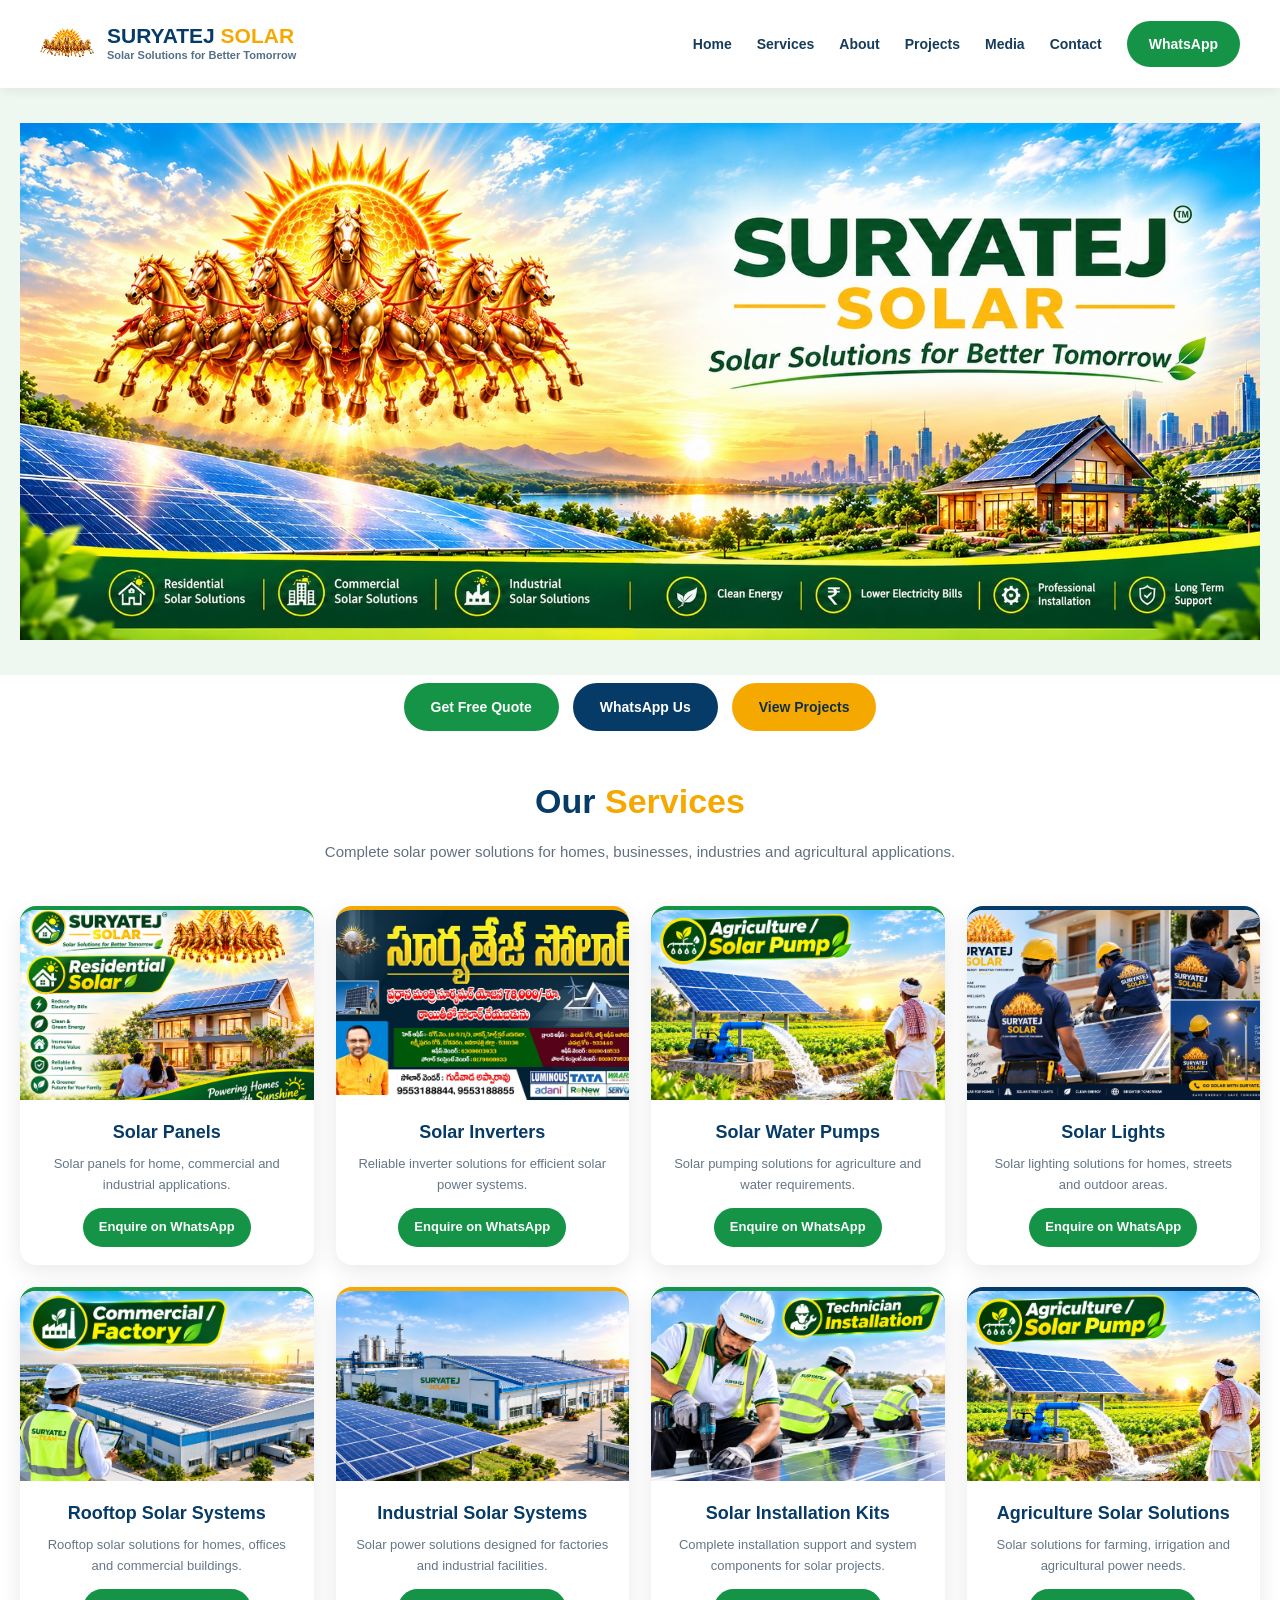
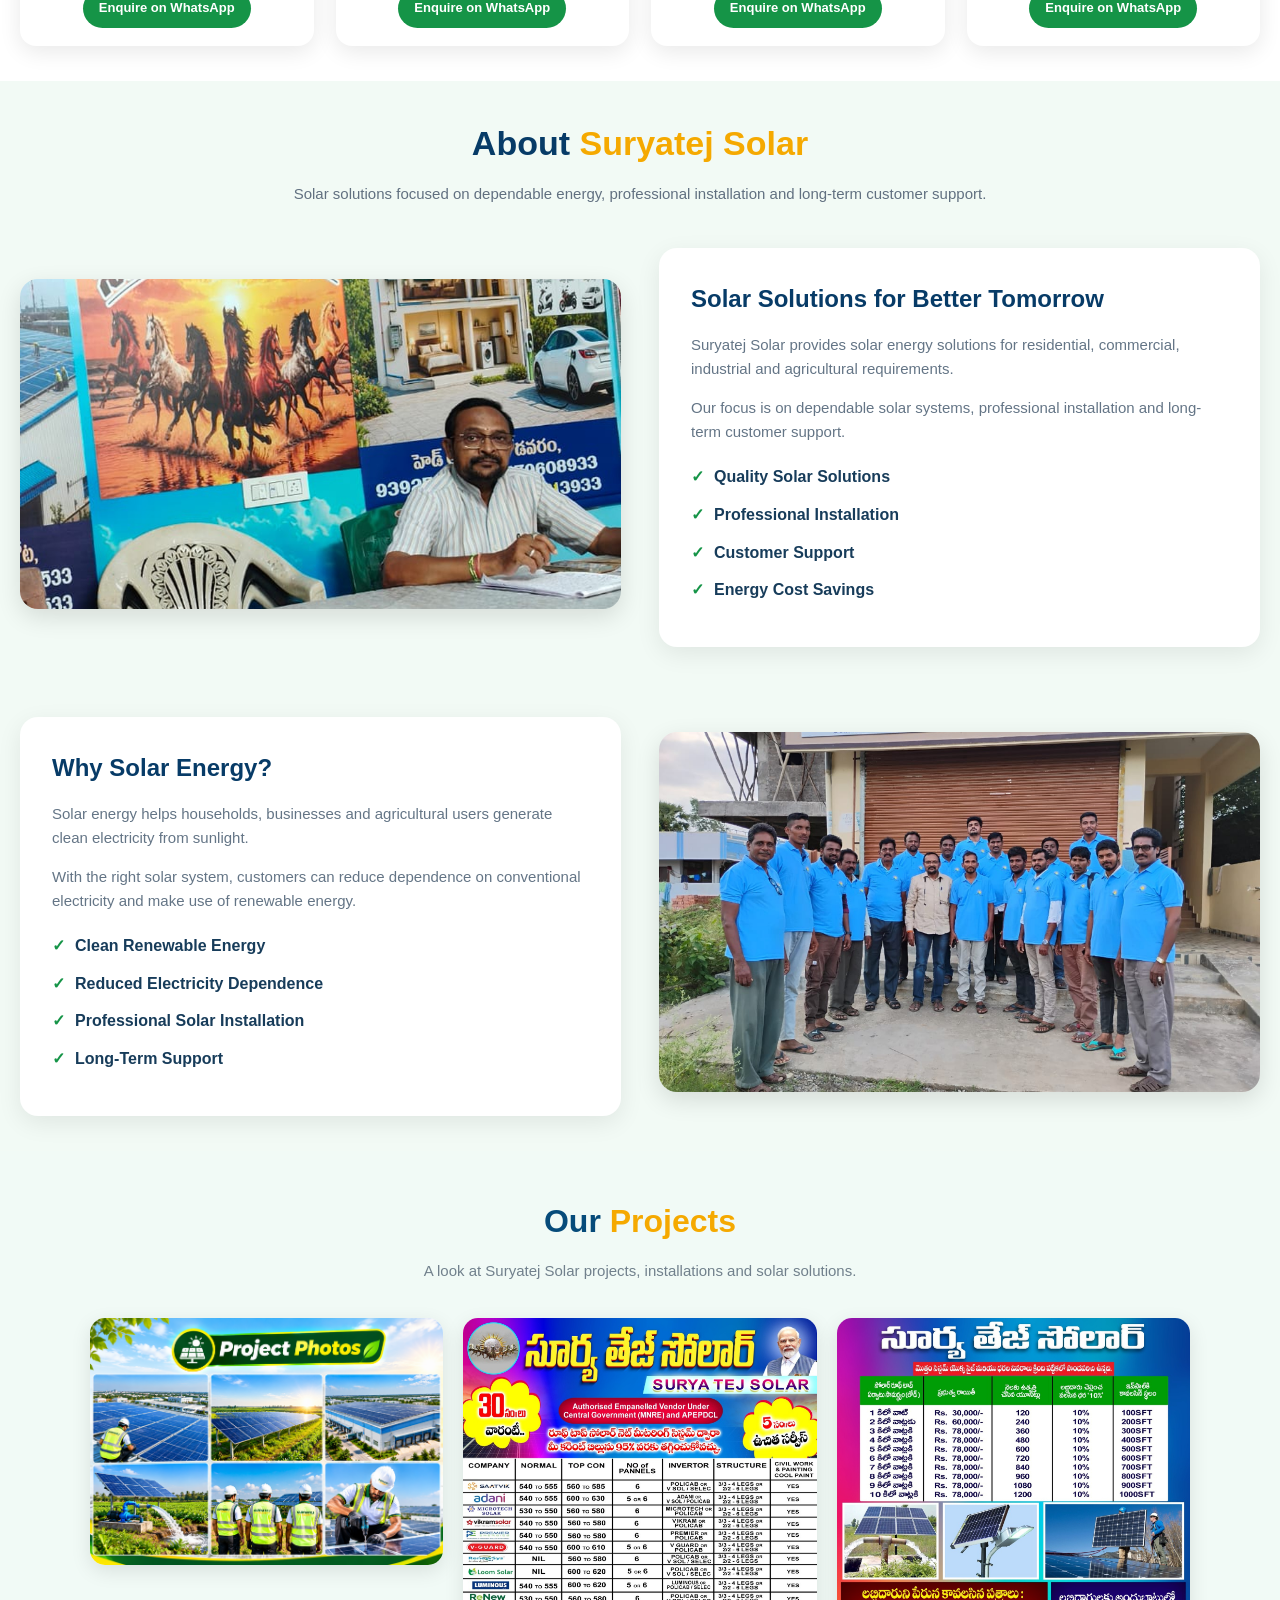
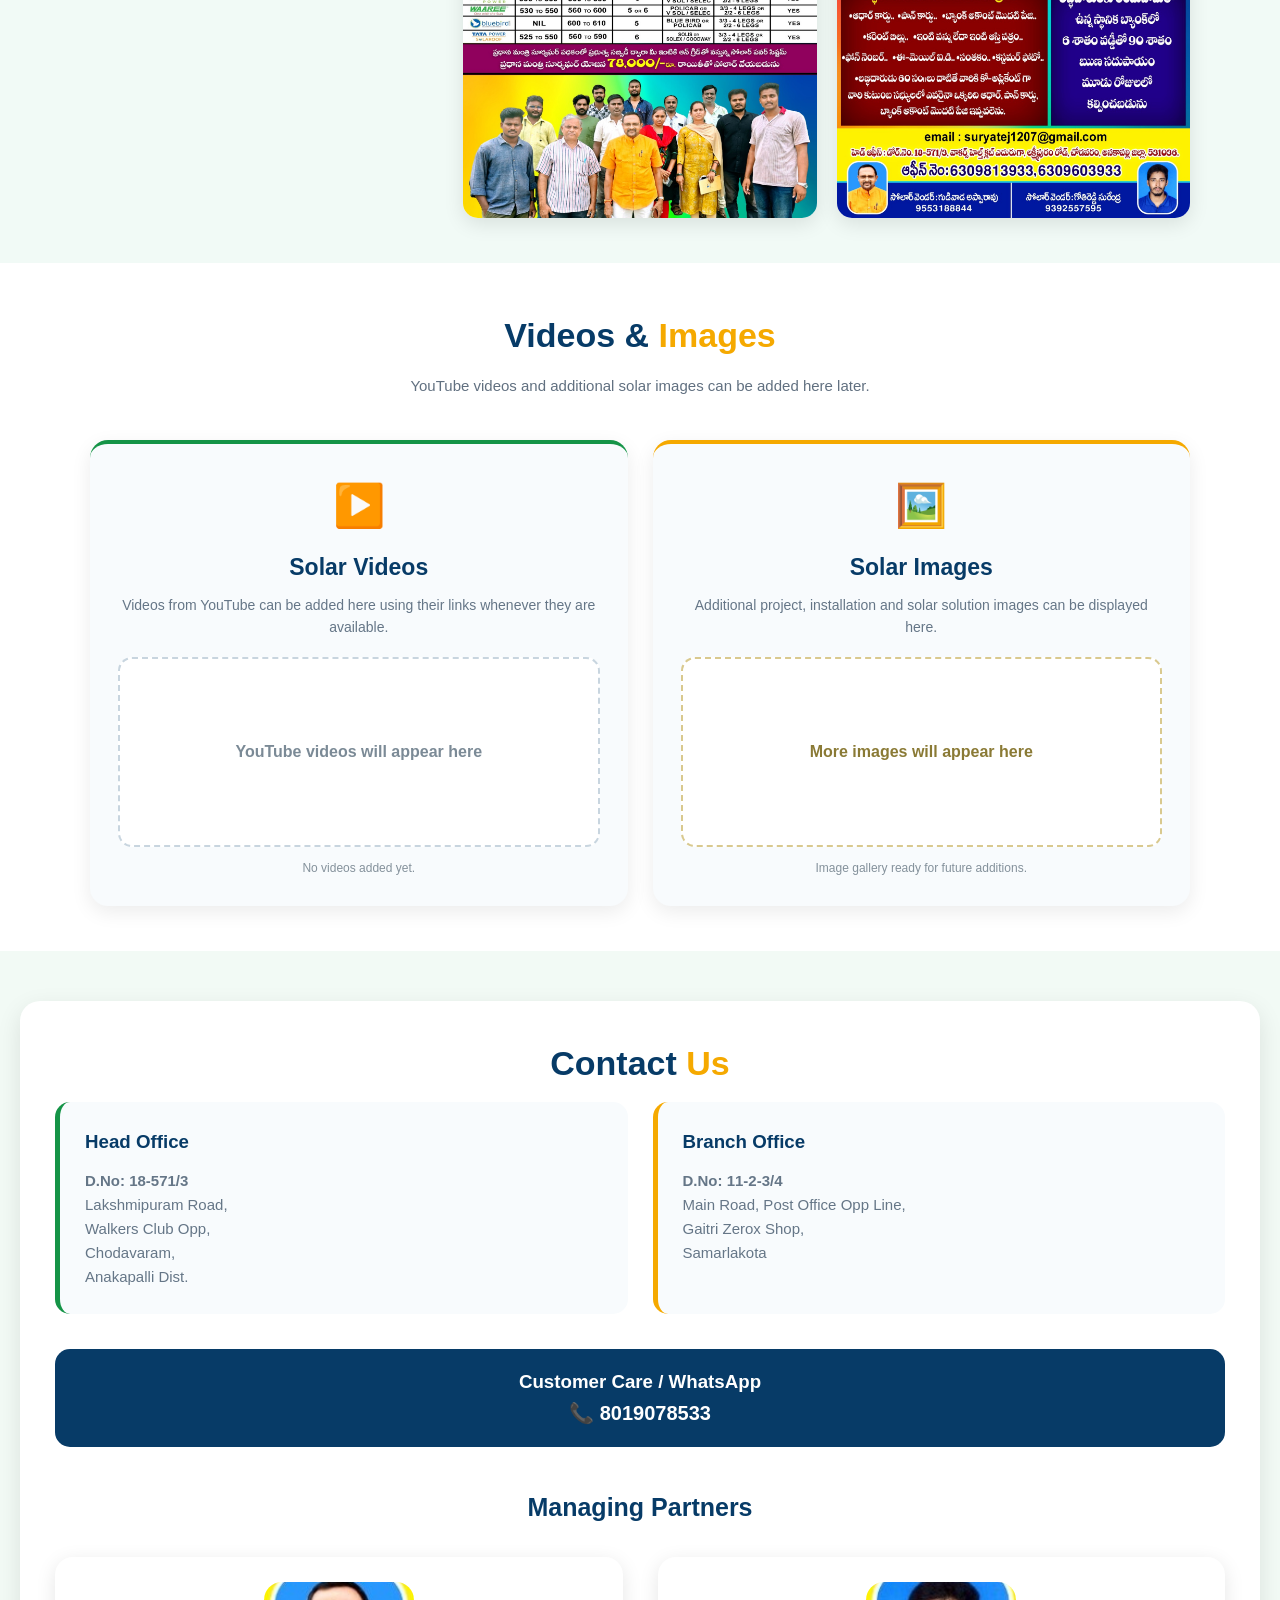
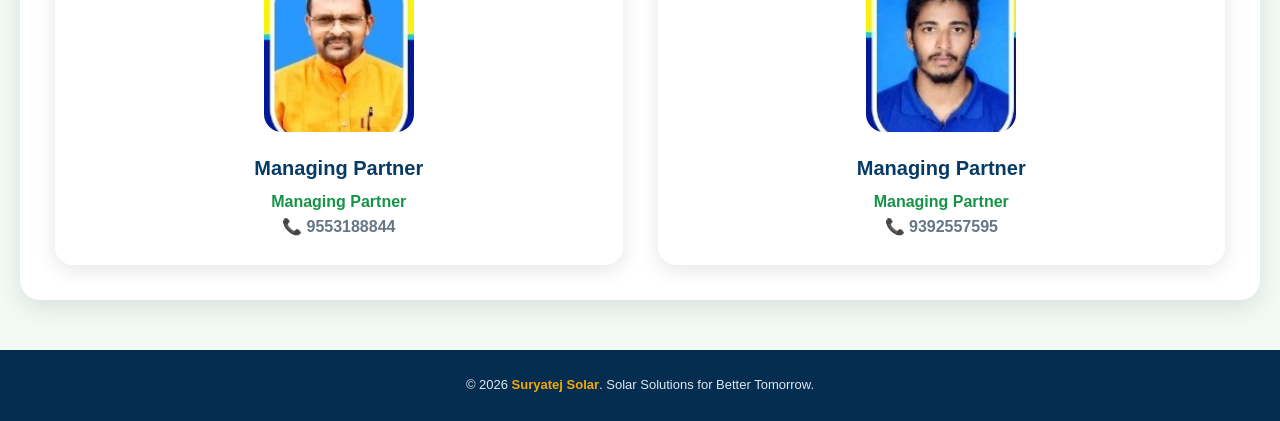
==== commit 00000460: "Remove extra blank space in Projects section" ====
--- a/index.html
+++ b/index.html
@@ -16,10 +16,9 @@
 .nav-links{display:flex;align-items:center;gap:25px}.nav-links a{color:#173c5a;font-size:14px;font-weight:700}.whatsapp{background:#159447;color:#fff!important;padding:12px 22px;border-radius:28px}
 .hero{width:100%;background:#eef8f1}.hero img{width:100%;height:auto;display:block}.hero-actions{padding:8px 20px;display:flex;justify-content:center;gap:14px;flex-wrap:wrap}.btn{display:inline-block;padding:13px 27px;border-radius:28px;font-weight:700;font-size:14px}.btn-green{background:#159447;color:#fff}.btn-blue{background:#073b67;color:#fff}.btn-yellow{background:#f5a900;color:#102f45}
 section{padding:35px 20px}.section-light{background:#fff}.section-green{background:#f2faf5}.container{max-width:1250px;margin:auto}.section-title{text-align:center;font-size:34px;margin-bottom:12px;color:#073b67}.section-title span{color:#f5a900}.section-subtitle{text-align:center;color:#617080;max-width:760px;margin:0 auto 42px;font-size:15px}
-.cards{display:grid;grid-template-columns:repeat(3,1fr);gap:22px}.card{background:#fff;border-radius:16px;overflow:hidden;box-shadow:0 6px 22px rgba(0,0,0,.09);border-top:3px solid #159447}.card-image{width:100%;height:210px;object-fit:cover;display:block}.card-content{padding:22px}.card h3{color:#073b67;font-size:18px;margin-bottom:9px}.card p{color:#657687;font-size:14px}
-.cards .card:nth-child(-n+6){display:none}
+.cards{display:grid;grid-template-columns:repeat(3,1fr);gap:22px}.card{background:#fff;border-radius:16px;overflow:hidden;box-shadow:0 6px 22px rgba(0,0,0,.09);border-top:3px solid #159447}.card-image{width:100%;height:210px;object-fit:cover;display:block}.card-content{padding:22px}.card h3{color:#073b67;font-size:18px;margin-bottom:9px}.card p{color:#657687;font-size:14px}.cards .card:nth-child(-n+6){display:none}
 .about-grid,.why-grid{display:grid;grid-template-columns:1fr 1fr;gap:38px;align-items:center}.about-image,.team-image{width:100%;height:330px;object-fit:cover;border-radius:18px;box-shadow:0 8px 25px rgba(0,0,0,.12)}.team-image{height:360px}.about-box,.why-box{background:#fff;padding:32px;border-radius:18px;box-shadow:0 7px 25px rgba(0,0,0,.08)}.about-box h3,.why-box h3{color:#073b67;font-size:24px;margin-bottom:15px}.about-box p,.why-box p{color:#647586;font-size:15px;margin-bottom:15px}.check-list{list-style:none;margin-top:20px}.check-list li{margin:12px 0;font-weight:700;color:#173c5a}.check-list li::before{content:"✓";color:#159447;font-weight:900;margin-right:10px}
-.gallery-section{background:#f1faf6;padding:60px 20px}.gallery-section .container{max-width:1100px}.gallery-section .section-title{text-align:center;color:#064b7a;font-size:32px}.gallery-section .section-subtitle{text-align:center;color:#71808c;margin-bottom:35px}.gallery-layout{display:grid;grid-template-columns:1fr 1fr 1fr;gap:20px;align-items:stretch}.gallery-left{display:grid;grid-template-rows:auto 1fr;gap:20px}.gallery-item{width:100%;overflow:hidden;border-radius:15px;background:#fff;box-shadow:0 6px 20px rgba(0,0,0,.1)}.photo-one img{width:100%;height:auto;display:block}.gallery-empty{min-height:180px}.tall-photo{min-height:500px}.tall-photo img{width:100%;height:100%;display:block;object-fit:contain}
+.gallery-section{background:#f1faf6;padding:45px 20px}.gallery-section .container{max-width:1100px}.gallery-section .section-title{text-align:center;color:#064b7a;font-size:32px}.gallery-section .section-subtitle{text-align:center;color:#71808c;margin-bottom:35px}.gallery-layout{display:grid;grid-template-columns:1fr 1fr 1fr;gap:20px;align-items:start}.gallery-left{display:block}.gallery-item{width:100%;overflow:hidden;border-radius:15px;background:#fff;box-shadow:0 6px 20px rgba(0,0,0,.1)}.photo-one img{width:100%;height:auto;display:block}.gallery-empty{display:none}.tall-photo{min-height:0}.tall-photo img{width:100%;height:auto;display:block;object-fit:contain}
 .media-section{background:#fff;padding:45px 20px}.media-grid{display:grid;grid-template-columns:1fr 1fr;gap:25px;max-width:1100px;margin:0 auto}.media-card{background:#f8fbfd;border-radius:18px;padding:28px;text-align:center;box-shadow:0 6px 20px rgba(0,0,0,.08);border-top:4px solid #159447}.media-card.image-card{border-top-color:#f5a900}.media-icon{font-size:42px;margin-bottom:10px}.media-card h3{color:#073b67;font-size:23px;margin-bottom:8px}.media-card p{color:#657687;font-size:14px;margin-bottom:18px}.video-placeholder,.image-placeholder{min-height:190px;border:2px dashed #c8d5df;border-radius:14px;background:#fff;display:flex;align-items:center;justify-content:center;color:#7b8a96;font-weight:700;margin-top:10px}.image-placeholder{border-color:#d9c98e;color:#8a7a35}.media-note{font-size:12px;color:#84919b;margin-top:12px}
 .contact-section{background:#f2faf5;padding:50px 20px}.contact-inner{max-width:1250px;margin:auto;background:#fff;padding:35px;border-radius:20px;box-shadow:0 8px 25px rgba(0,0,0,.1)}.contact-grid{display:grid;grid-template-columns:1fr 1fr;gap:25px;margin-bottom:35px}.contact-box{background:#f8fbfd;padding:25px;border-radius:15px}.contact-box.head{border-left:5px solid #159447}.contact-box.branch{border-left:5px solid #f5a900}.contact-box h3{color:#073b67;margin-bottom:12px}.contact-box p{color:#657687;font-size:15px}.customer-box{background:#073b67;color:#fff;padding:18px;border-radius:15px;text-align:center;margin-bottom:40px}.customer-box a{color:#fff;font-size:20px;font-weight:700}.partners{display:grid;grid-template-columns:1fr 1fr;gap:35px}.partner{text-align:center;padding:25px;border-radius:18px;box-shadow:0 5px 20px rgba(0,0,0,.1)}.partner img{width:150px;height:150px;object-fit:cover;border-radius:18px}.partner h4{color:#073b67;font-size:20px;margin:12px 0 5px}.partner p{color:#159447;font-weight:700}.partner a{color:#657687;font-weight:600}
 .product-grid{display:grid;grid-template-columns:repeat(4,1fr);gap:22px}.product-card{background:#fff;border-radius:16px;overflow:hidden;box-shadow:0 6px 22px rgba(0,0,0,.09);border-top:4px solid #159447}.product-card:nth-child(2){border-top-color:#f5a900}.product-card:nth-child(4){border-top-color:#073b67}.product-card:nth-child(6){border-top-color:#f5a900}.product-card:nth-child(8){border-top-color:#073b67}.product-card img{width:100%;height:190px;object-fit:cover;display:block}.product-card-body{padding:18px;text-align:center}.product-card h3{color:#073b67;font-size:18px;margin-bottom:7px}.product-card p{color:#657687;font-size:13px;min-height:42px}.product-points{list-style:none;text-align:left;margin:12px 0 4px;padding:0}.product-points li{font-size:12px;color:#536879;margin:6px 0}.product-points li::before{content:"✓";color:#159447;font-weight:900;margin-right:7px}.product-card .product-btn{display:inline-block;margin-top:12px;background:#159447;color:#fff;padding:9px 16px;border-radius:22px;font-size:13px;font-weight:700}.product-card .product-btn:hover{background:#0d7938}
@@ -35,7 +34,7 @@
 <section class="section-light" id="services"><div class="container"><h2 class="section-title">Our <span>Services</span></h2><p class="section-subtitle">Complete solar power solutions for homes, businesses, industries and agricultural applications.</p><div class="cards"><article class="card"><img class="card-image" src="02.png" alt="Residential Solar"><div class="card-content"><h3>Residential Solar</h3><p>Reliable solar power solutions for homes designed to reduce electricity costs and support clean energy.</p></div></article><article class="card"><img class="card-image" src="commercial.png" alt="Commercial Solar"><div class="card-content"><h3>Commercial Solar</h3><p>Efficient rooftop and commercial solar systems for businesses, offices and commercial facilities.</p></div></article><article class="card"><img class="card-image" src="industrial.png" alt="Industrial Solar"><div class="card-content"><h3>Industrial Solar</h3><p>High-performance solar solutions for factories and industrial facilities.</p></div></article><article class="card"><img class="card-image" src="agriculture-solar-pump.png" alt="Agriculture Solar Pump"><div class="card-content"><h3>Agriculture Solar</h3><p>Solar-powered solutions for agricultural and farming requirements.</p></div></article><article class="card"><img class="card-image" src="installation-team.png" alt="Solar Installation Team"><div class="card-content"><h3>Installation &amp; Maintenance</h3><p>Professional installation and reliable long-term support.</p></div></article><article class="card"><img class="card-image" src="solar-services-3.jpeg" alt="Surya Tej Solar Services"><div class="card-content"><h3>Solar Solutions</h3><p>Complete solar power solutions for different requirements.</p></div></article></div><div class="product-grid"><article class="product-card"><img src="02.png" alt="Solar Panels"><div class="product-card-body"><h3>Solar Panels</h3><p>Solar panels for home, commercial and industrial applications.</p><a class="product-btn" href="https://wa.me/918019078533?text=I%20am%20interested%20in%20Solar%20Panels" target="_blank">Enquire on WhatsApp</a></div></article><article class="product-card"><img src="solar-services-3.jpeg" alt="Solar Inverters"><div class="product-card-body"><h3>Solar Inverters</h3><p>Reliable inverter solutions for efficient solar power systems.</p><a class="product-btn" href="https://wa.me/918019078533?text=I%20am%20interested%20in%20Solar%20Inverters" target="_blank">Enquire on WhatsApp</a></div></article><article class="product-card"><img src="agriculture-solar-pump.png" alt="Solar Water Pumps"><div class="product-card-body"><h3>Solar Water Pumps</h3><p>Solar pumping solutions for agriculture and water requirements.</p><a class="product-btn" href="https://wa.me/918019078533?text=I%20am%20interested%20in%20Solar%20Water%20Pumps" target="_blank">Enquire on WhatsApp</a></div></article><article class="product-card"><img src="solar-product-showcase.png" alt="Solar Lights"><div class="product-card-body"><h3>Solar Lights</h3><p>Solar lighting solutions for homes, streets and outdoor areas.</p><a class="product-btn" href="https://wa.me/918019078533?text=I%20am%20interested%20in%20Solar%20Lights" target="_blank">Enquire on WhatsApp</a></div></article><article class="product-card"><img src="commercial.png" alt="Rooftop Solar Systems"><div class="product-card-body"><h3>Rooftop Solar Systems</h3><p>Rooftop solar solutions for homes, offices and commercial buildings.</p><a class="product-btn" href="https://wa.me/918019078533?text=I%20am%20interested%20in%20Rooftop%20Solar" target="_blank">Enquire on WhatsApp</a></div></article><article class="product-card"><img src="industrial.png" alt="Industrial Solar Systems"><div class="product-card-body"><h3>Industrial Solar Systems</h3><p>Solar power solutions designed for factories and industrial facilities.</p><a class="product-btn" href="https://wa.me/918019078533?text=I%20am%20interested%20in%20Industrial%20Solar" target="_blank">Enquire on WhatsApp</a></div></article><article class="product-card"><img src="installation-team.png" alt="Solar Installation Kits"><div class="product-card-body"><h3>Solar Installation Kits</h3><p>Complete installation support and system components for solar projects.</p><a class="product-btn" href="https://wa.me/918019078533?text=I%20am%20interested%20in%20Solar%20Installation" target="_blank">Enquire on WhatsApp</a></div></article><article class="product-card"><img src="agriculture-solar-pump.png" alt="Agriculture Solar Solutions"><div class="product-card-body"><h3>Agriculture Solar Solutions</h3><p>Solar solutions for farming, irrigation and agricultural power needs.</p><a class="product-btn" href="https://wa.me/918019078533?text=I%20am%20interested%20in%20Agriculture%20Solar" target="_blank">Enquire on WhatsApp</a></div></article></div></div></section>
 <section class="section-green" id="about"><div class="container"><h2 class="section-title">About <span>Suryatej Solar</span></h2><p class="section-subtitle">Solar solutions focused on dependable energy, professional installation and long-term customer support.</p><div class="about-grid"><div><img class="about-image" src="suryatej-office-4k.jpg" alt="Suryatej Solar Office"></div><div class="about-box"><h3>Solar Solutions for Better Tomorrow</h3><p>Suryatej Solar provides solar energy solutions for residential, commercial, industrial and agricultural requirements.</p><p>Our focus is on dependable solar systems, professional installation and long-term customer support.</p><ul class="check-list"><li>Quality Solar Solutions</li><li>Professional Installation</li><li>Customer Support</li><li>Energy Cost Savings</li></ul></div></div></div></section>
 <section class="section-green"><div class="container"><div class="why-grid"><div class="why-box"><h3>Why Solar Energy?</h3><p>Solar energy helps households, businesses and agricultural users generate clean electricity from sunlight.</p><p>With the right solar system, customers can reduce dependence on conventional electricity and make use of renewable energy.</p><ul class="check-list"><li>Clean Renewable Energy</li><li>Reduced Electricity Dependence</li><li>Professional Solar Installation</li><li>Long-Term Support</li></ul></div><div><img class="team-image" src="suryatej-team-4k.jpg" alt="Suryatej Solar Team"></div></div></div></section>
-<section class="gallery-section" id="projects"><div class="container"><h2 class="section-title">Our <span>Projects</span></h2><p class="section-subtitle">A look at Suryatej Solar projects, installations and solar solutions.</p><div class="gallery-layout"><div class="gallery-left"><div class="gallery-item photo-one"><img src="projects.png" alt="Suryatej Solar Projects"></div><div class="gallery-empty"></div></div><div class="gallery-item tall-photo"><img src="suryatej-poster-01-4k.jpg" alt="Suryatej Solar Project"></div><div class="gallery-item tall-photo"><img src="suryatej-poster-02-4k.jpg" alt="Suryatej Solar Installation"></div></div></div></section>
+<section class="gallery-section" id="projects"><div class="container"><h2 class="section-title">Our <span>Projects</span></h2><p class="section-subtitle">A look at Suryatej Solar projects, installations and solar solutions.</p><div class="gallery-layout"><div class="gallery-left"><div class="gallery-item photo-one"><img src="projects.png" alt="Suryatej Solar Projects"></div></div><div class="gallery-item tall-photo"><img src="suryatej-poster-01-4k.jpg" alt="Suryatej Solar Project"></div><div class="gallery-item tall-photo"><img src="suryatej-poster-02-4k.jpg" alt="Suryatej Solar Installation"></div></div></div></section>
 <section class="media-section" id="media"><div class="container"><h2 class="section-title">Videos &amp; <span>Images</span></h2><p class="section-subtitle">YouTube videos and additional solar images can be added here later.</p><div class="media-grid"><div class="media-card"><div class="media-icon">▶️</div><h3>Solar Videos</h3><p>Videos from YouTube can be added here using their links whenever they are available.</p><div class="video-placeholder">YouTube videos will appear here</div><div class="media-note">No videos added yet.</div></div><div class="media-card image-card"><div class="media-icon">🖼️</div><h3>Solar Images</h3><p>Additional project, installation and solar solution images can be displayed here.</p><div class="image-placeholder">More images will appear here</div><div class="media-note">Image gallery ready for future additions.</div></div></div></div></section>
 <section class="contact-section" id="contact"><div class="contact-inner"><h2 class="section-title">Contact <span>Us</span></h2><div class="contact-grid"><div class="contact-box head"><h3>Head Office</h3><p><strong>D.No: 18-571/3</strong><br>Lakshmipuram Road,<br>Walkers Club Opp,<br>Chodavaram,<br>Anakapalli Dist.</p></div><div class="contact-box branch"><h3>Branch Office</h3><p><strong>D.No: 11-2-3/4</strong><br>Main Road, Post Office Opp Line,<br>Gaitri Zerox Shop,<br>Samarlakota</p></div></div><div class="customer-box"><h3>Customer Care / WhatsApp</h3><a href="https://wa.me/918019078533" target="_blank">📞 8019078533</a></div><h3 style="text-align:center;color:#073b67;font-size:25px;margin-bottom:30px;">Managing Partners</h3><div class="partners"><div class="partner"><img src="managing-partner-1.jpeg" alt="Managing Partner"><h4>Managing Partner</h4><p>Managing Partner</p><a href="tel:9553188844">📞 9553188844</a></div><div class="partner"><img src="managing-partner-2.jpeg" alt="Managing Partner"><h4>Managing Partner</h4><p>Managing Partner</p><a href="tel:9392557595">📞 9392557595</a></div></div></div></section>
 <footer><p>© 2026 <strong>Suryatej Solar</strong>. Solar Solutions for Better Tomorrow.</p></footer>
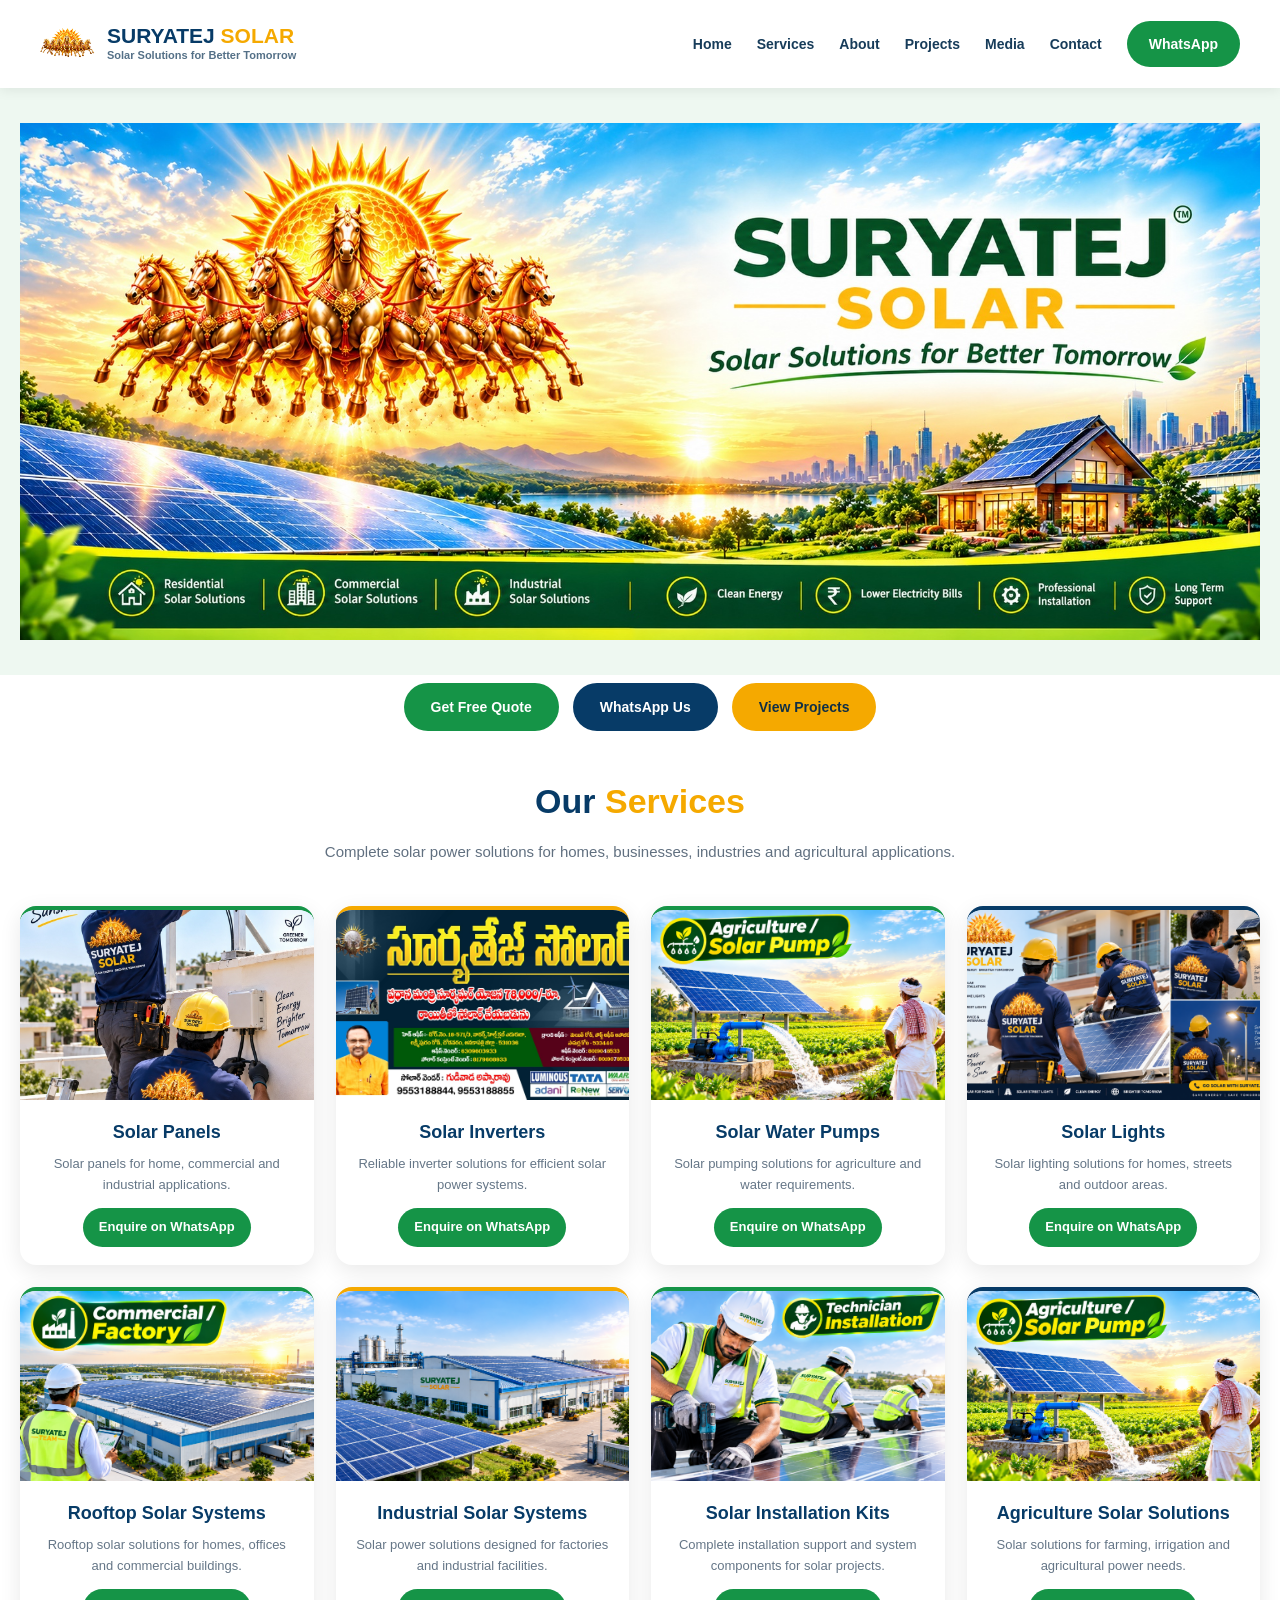
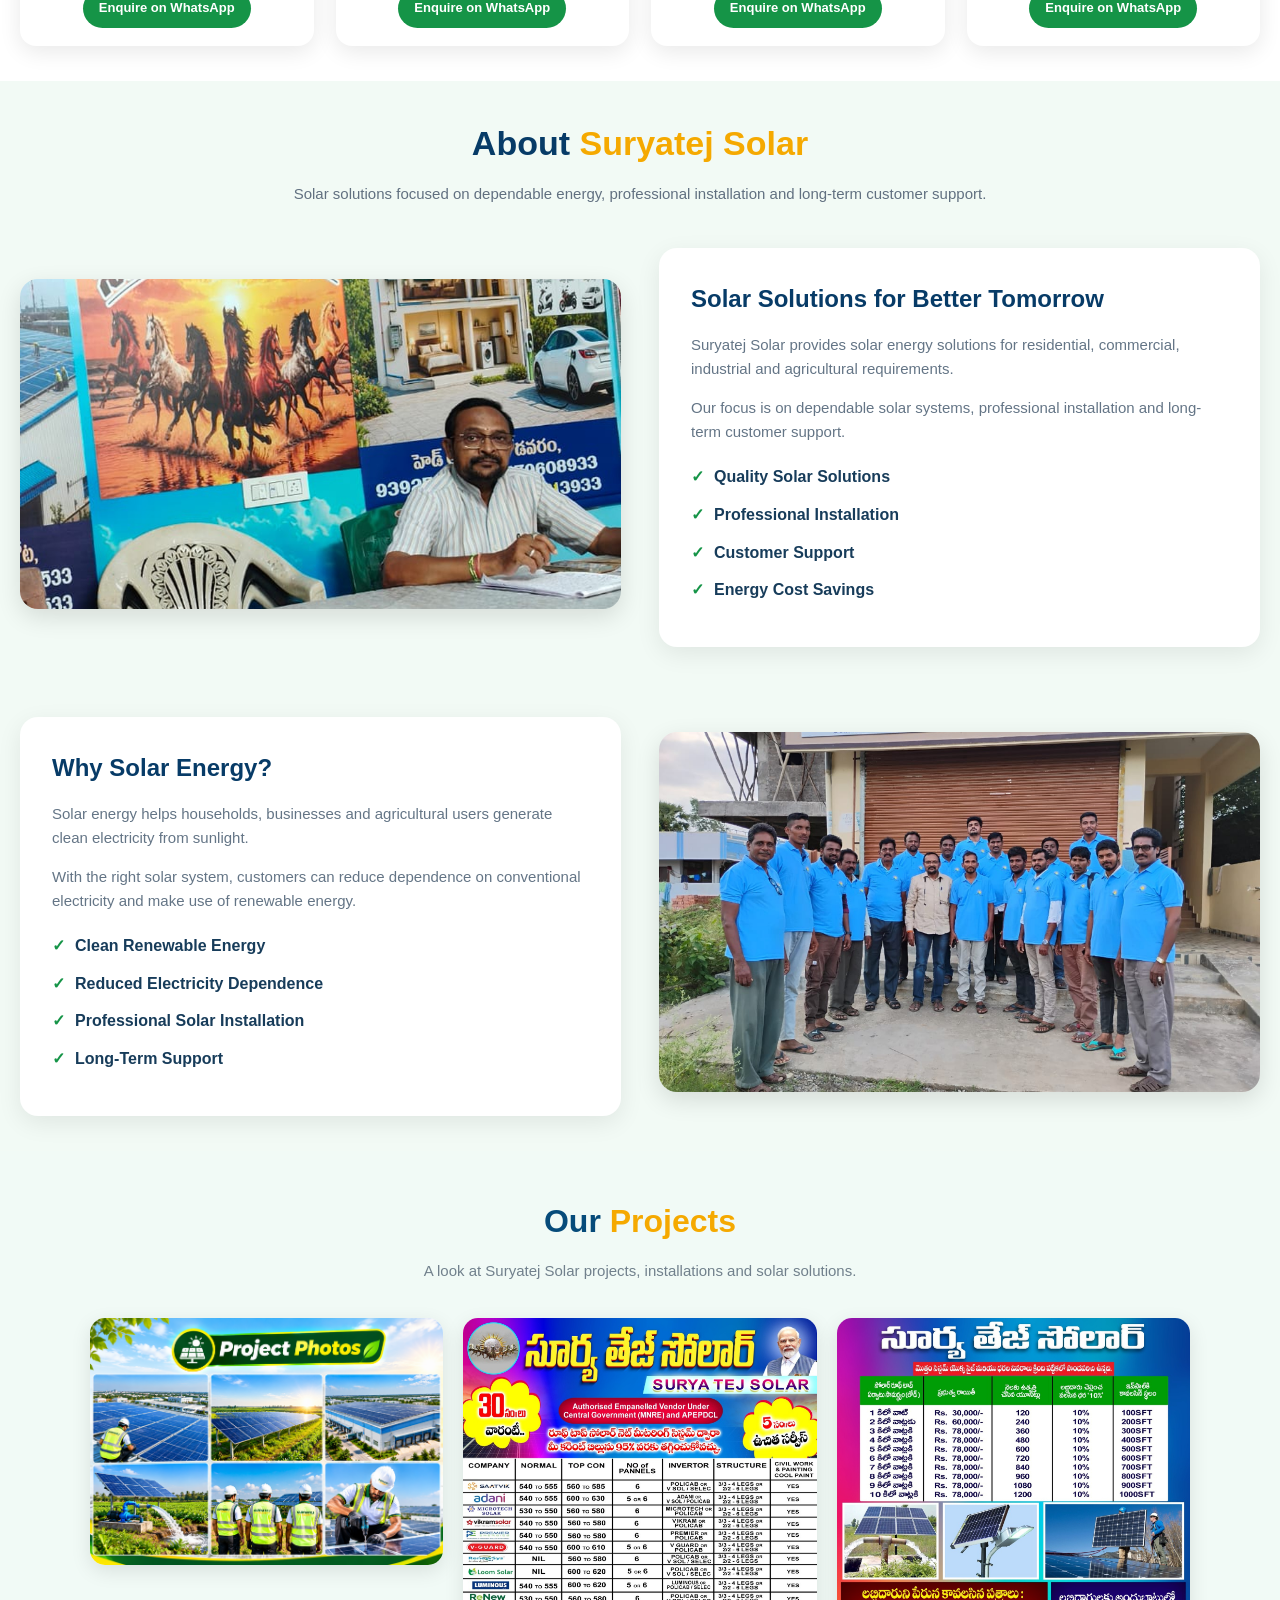
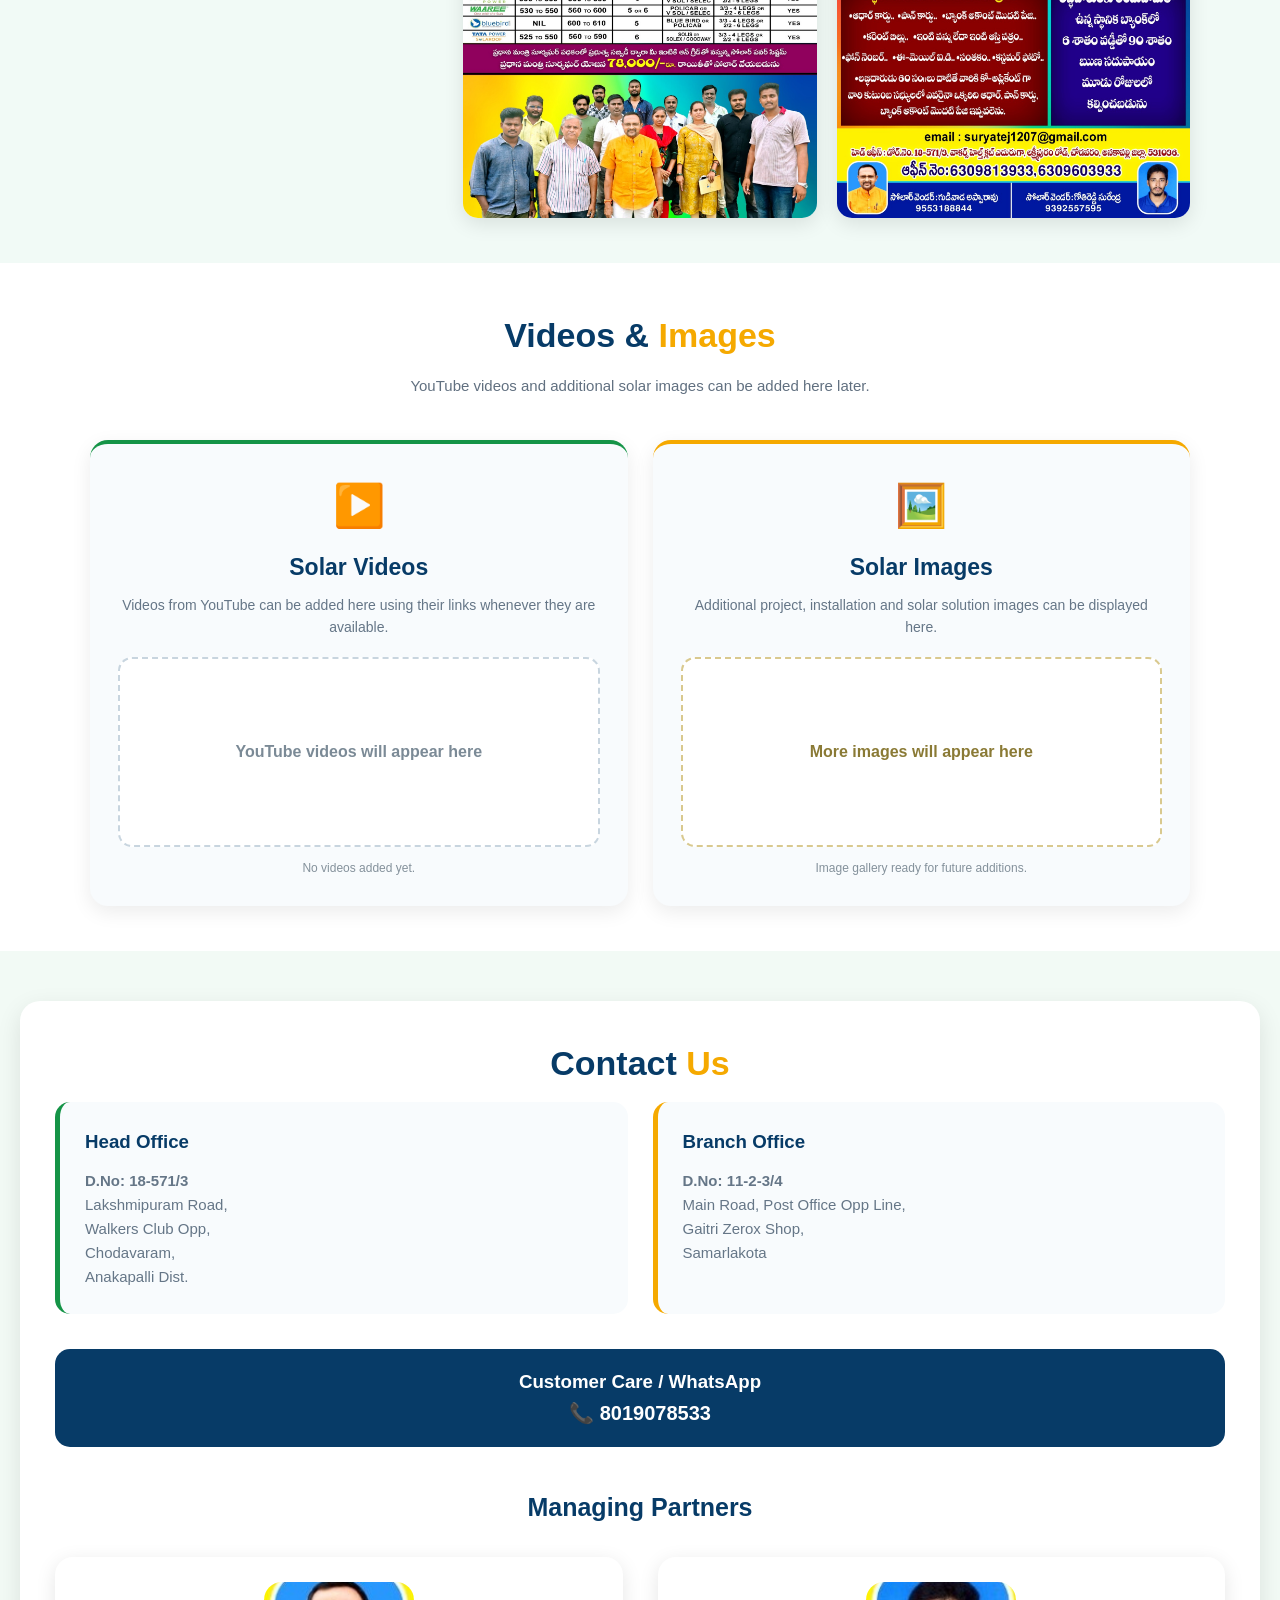
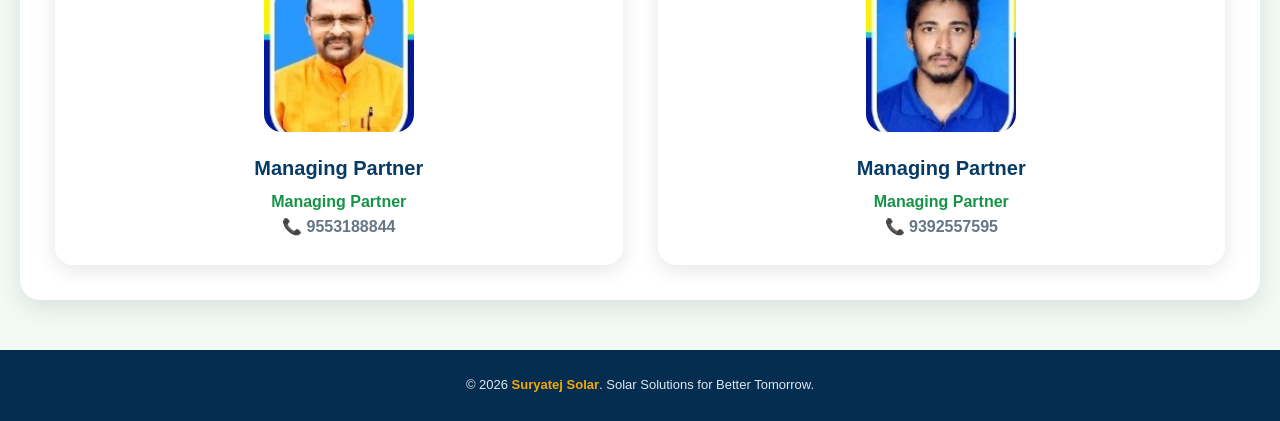
==== commit 259f472a: "Use 9x16 full image for Solar Panels" ====
--- a/index.html
+++ b/index.html
@@ -31,7 +31,7 @@
 <header><nav class="navbar"><a href="#home" class="logo"><img src="Suryatej-original-7-horses-logo.png" alt="Suryatej Solar Logo"><div class="logo-text"><h1>SURYATEJ <span>SOLAR</span></h1><p>Solar Solutions for Better Tomorrow</p></div></a><button class="menu-btn" onclick="toggleMenu()">☰</button><div class="nav-links" id="navLinks"><a href="#home">Home</a><a href="#services">Services</a><a href="#about">About</a><a href="#projects">Projects</a><a href="#media">Media</a><a href="#contact">Contact</a><a class="whatsapp" href="https://wa.me/918019078533" target="_blank">WhatsApp</a></div></nav></header>
 <section class="hero" id="home"><img src="hero.jpg" alt="Suryatej Solar Solutions"></section>
 <div class="hero-actions"><a href="#contact" class="btn btn-green">Get Free Quote</a><a href="https://wa.me/918019078533" target="_blank" class="btn btn-blue">WhatsApp Us</a><a href="#projects" class="btn btn-yellow">View Projects</a></div>
-<section class="section-light" id="services"><div class="container"><h2 class="section-title">Our <span>Services</span></h2><p class="section-subtitle">Complete solar power solutions for homes, businesses, industries and agricultural applications.</p><div class="cards"><article class="card"><img class="card-image" src="02.png" alt="Residential Solar"><div class="card-content"><h3>Residential Solar</h3><p>Reliable solar power solutions for homes designed to reduce electricity costs and support clean energy.</p></div></article><article class="card"><img class="card-image" src="commercial.png" alt="Commercial Solar"><div class="card-content"><h3>Commercial Solar</h3><p>Efficient rooftop and commercial solar systems for businesses, offices and commercial facilities.</p></div></article><article class="card"><img class="card-image" src="industrial.png" alt="Industrial Solar"><div class="card-content"><h3>Industrial Solar</h3><p>High-performance solar solutions for factories and industrial facilities.</p></div></article><article class="card"><img class="card-image" src="agriculture-solar-pump.png" alt="Agriculture Solar Pump"><div class="card-content"><h3>Agriculture Solar</h3><p>Solar-powered solutions for agricultural and farming requirements.</p></div></article><article class="card"><img class="card-image" src="installation-team.png" alt="Solar Installation Team"><div class="card-content"><h3>Installation &amp; Maintenance</h3><p>Professional installation and reliable long-term support.</p></div></article><article class="card"><img class="card-image" src="solar-services-3.jpeg" alt="Surya Tej Solar Services"><div class="card-content"><h3>Solar Solutions</h3><p>Complete solar power solutions for different requirements.</p></div></article></div><div class="product-grid"><article class="product-card"><img src="02.png" alt="Solar Panels"><div class="product-card-body"><h3>Solar Panels</h3><p>Solar panels for home, commercial and industrial applications.</p><a class="product-btn" href="https://wa.me/918019078533?text=I%20am%20interested%20in%20Solar%20Panels" target="_blank">Enquire on WhatsApp</a></div></article><article class="product-card"><img src="solar-services-3.jpeg" alt="Solar Inverters"><div class="product-card-body"><h3>Solar Inverters</h3><p>Reliable inverter solutions for efficient solar power systems.</p><a class="product-btn" href="https://wa.me/918019078533?text=I%20am%20interested%20in%20Solar%20Inverters" target="_blank">Enquire on WhatsApp</a></div></article><article class="product-card"><img src="agriculture-solar-pump.png" alt="Solar Water Pumps"><div class="product-card-body"><h3>Solar Water Pumps</h3><p>Solar pumping solutions for agriculture and water requirements.</p><a class="product-btn" href="https://wa.me/918019078533?text=I%20am%20interested%20in%20Solar%20Water%20Pumps" target="_blank">Enquire on WhatsApp</a></div></article><article class="product-card"><img src="solar-product-showcase.png" alt="Solar Lights"><div class="product-card-body"><h3>Solar Lights</h3><p>Solar lighting solutions for homes, streets and outdoor areas.</p><a class="product-btn" href="https://wa.me/918019078533?text=I%20am%20interested%20in%20Solar%20Lights" target="_blank">Enquire on WhatsApp</a></div></article><article class="product-card"><img src="commercial.png" alt="Rooftop Solar Systems"><div class="product-card-body"><h3>Rooftop Solar Systems</h3><p>Rooftop solar solutions for homes, offices and commercial buildings.</p><a class="product-btn" href="https://wa.me/918019078533?text=I%20am%20interested%20in%20Rooftop%20Solar" target="_blank">Enquire on WhatsApp</a></div></article><article class="product-card"><img src="industrial.png" alt="Industrial Solar Systems"><div class="product-card-body"><h3>Industrial Solar Systems</h3><p>Solar power solutions designed for factories and industrial facilities.</p><a class="product-btn" href="https://wa.me/918019078533?text=I%20am%20interested%20in%20Industrial%20Solar" target="_blank">Enquire on WhatsApp</a></div></article><article class="product-card"><img src="installation-team.png" alt="Solar Installation Kits"><div class="product-card-body"><h3>Solar Installation Kits</h3><p>Complete installation support and system components for solar projects.</p><a class="product-btn" href="https://wa.me/918019078533?text=I%20am%20interested%20in%20Solar%20Installation" target="_blank">Enquire on WhatsApp</a></div></article><article class="product-card"><img src="agriculture-solar-pump.png" alt="Agriculture Solar Solutions"><div class="product-card-body"><h3>Agriculture Solar Solutions</h3><p>Solar solutions for farming, irrigation and agricultural power needs.</p><a class="product-btn" href="https://wa.me/918019078533?text=I%20am%20interested%20in%20Agriculture%20Solar" target="_blank">Enquire on WhatsApp</a></div></article></div></div></section>
+<section class="section-light" id="services"><div class="container"><h2 class="section-title">Our <span>Services</span></h2><p class="section-subtitle">Complete solar power solutions for homes, businesses, industries and agricultural applications.</p><div class="cards"><article class="card"><img class="card-image" src="02.png" alt="Residential Solar"><div class="card-content"><h3>Residential Solar</h3><p>Reliable solar power solutions for homes designed to reduce electricity costs and support clean energy.</p></div></article><article class="card"><img class="card-image" src="commercial.png" alt="Commercial Solar"><div class="card-content"><h3>Commercial Solar</h3><p>Efficient rooftop and commercial solar systems for businesses, offices and commercial facilities.</p></div></article><article class="card"><img class="card-image" src="industrial.png" alt="Industrial Solar"><div class="card-content"><h3>Industrial Solar</h3><p>High-performance solar solutions for factories and industrial facilities.</p></div></article><article class="card"><img class="card-image" src="agriculture-solar-pump.png" alt="Agriculture Solar Pump"><div class="card-content"><h3>Agriculture Solar</h3><p>Solar-powered solutions for agricultural and farming requirements.</p></div></article><article class="card"><img class="card-image" src="installation-team.png" alt="Solar Installation Team"><div class="card-content"><h3>Installation &amp; Maintenance</h3><p>Professional installation and reliable long-term support.</p></div></article><article class="card"><img class="card-image" src="solar-services-3.jpeg" alt="Surya Tej Solar Services"><div class="card-content"><h3>Solar Solutions</h3><p>Complete solar power solutions for different requirements.</p></div></article></div><div class="product-grid"><article class="product-card"><img src="suryatej-solar-9x16-full.jpg" alt="Solar Panels"><div class="product-card-body"><h3>Solar Panels</h3><p>Solar panels for home, commercial and industrial applications.</p><a class="product-btn" href="https://wa.me/918019078533?text=I%20am%20interested%20in%20Solar%20Panels" target="_blank">Enquire on WhatsApp</a></div></article><article class="product-card"><img src="solar-services-3.jpeg" alt="Solar Inverters"><div class="product-card-body"><h3>Solar Inverters</h3><p>Reliable inverter solutions for efficient solar power systems.</p><a class="product-btn" href="https://wa.me/918019078533?text=I%20am%20interested%20in%20Solar%20Inverters" target="_blank">Enquire on WhatsApp</a></div></article><article class="product-card"><img src="agriculture-solar-pump.png" alt="Solar Water Pumps"><div class="product-card-body"><h3>Solar Water Pumps</h3><p>Solar pumping solutions for agriculture and water requirements.</p><a class="product-btn" href="https://wa.me/918019078533?text=I%20am%20interested%20in%20Solar%20Water%20Pumps" target="_blank">Enquire on WhatsApp</a></div></article><article class="product-card"><img src="solar-product-showcase.png" alt="Solar Lights"><div class="product-card-body"><h3>Solar Lights</h3><p>Solar lighting solutions for homes, streets and outdoor areas.</p><a class="product-btn" href="https://wa.me/918019078533?text=I%20am%20interested%20in%20Solar%20Lights" target="_blank">Enquire on WhatsApp</a></div></article><article class="product-card"><img src="commercial.png" alt="Rooftop Solar Systems"><div class="product-card-body"><h3>Rooftop Solar Systems</h3><p>Rooftop solar solutions for homes, offices and commercial buildings.</p><a class="product-btn" href="https://wa.me/918019078533?text=I%20am%20interested%20in%20Rooftop%20Solar" target="_blank">Enquire on WhatsApp</a></div></article><article class="product-card"><img src="industrial.png" alt="Industrial Solar Systems"><div class="product-card-body"><h3>Industrial Solar Systems</h3><p>Solar power solutions designed for factories and industrial facilities.</p><a class="product-btn" href="https://wa.me/918019078533?text=I%20am%20interested%20in%20Industrial%20Solar" target="_blank">Enquire on WhatsApp</a></div></article><article class="product-card"><img src="installation-team.png" alt="Solar Installation Kits"><div class="product-card-body"><h3>Solar Installation Kits</h3><p>Complete installation support and system components for solar projects.</p><a class="product-btn" href="https://wa.me/918019078533?text=I%20am%20interested%20in%20Solar%20Installation" target="_blank">Enquire on WhatsApp</a></div></article><article class="product-card"><img src="agriculture-solar-pump.png" alt="Agriculture Solar Solutions"><div class="product-card-body"><h3>Agriculture Solar Solutions</h3><p>Solar solutions for farming, irrigation and agricultural power needs.</p><a class="product-btn" href="https://wa.me/918019078533?text=I%20am%20interested%20in%20Agriculture%20Solar" target="_blank">Enquire on WhatsApp</a></div></article></div></div></section>
 <section class="section-green" id="about"><div class="container"><h2 class="section-title">About <span>Suryatej Solar</span></h2><p class="section-subtitle">Solar solutions focused on dependable energy, professional installation and long-term customer support.</p><div class="about-grid"><div><img class="about-image" src="suryatej-office-4k.jpg" alt="Suryatej Solar Office"></div><div class="about-box"><h3>Solar Solutions for Better Tomorrow</h3><p>Suryatej Solar provides solar energy solutions for residential, commercial, industrial and agricultural requirements.</p><p>Our focus is on dependable solar systems, professional installation and long-term customer support.</p><ul class="check-list"><li>Quality Solar Solutions</li><li>Professional Installation</li><li>Customer Support</li><li>Energy Cost Savings</li></ul></div></div></div></section>
 <section class="section-green"><div class="container"><div class="why-grid"><div class="why-box"><h3>Why Solar Energy?</h3><p>Solar energy helps households, businesses and agricultural users generate clean electricity from sunlight.</p><p>With the right solar system, customers can reduce dependence on conventional electricity and make use of renewable energy.</p><ul class="check-list"><li>Clean Renewable Energy</li><li>Reduced Electricity Dependence</li><li>Professional Solar Installation</li><li>Long-Term Support</li></ul></div><div><img class="team-image" src="suryatej-team-4k.jpg" alt="Suryatej Solar Team"></div></div></div></section>
 <section class="gallery-section" id="projects"><div class="container"><h2 class="section-title">Our <span>Projects</span></h2><p class="section-subtitle">A look at Suryatej Solar projects, installations and solar solutions.</p><div class="gallery-layout"><div class="gallery-left"><div class="gallery-item photo-one"><img src="projects.png" alt="Suryatej Solar Projects"></div></div><div class="gallery-item tall-photo"><img src="suryatej-poster-01-4k.jpg" alt="Suryatej Solar Project"></div><div class="gallery-item tall-photo"><img src="suryatej-poster-02-4k.jpg" alt="Suryatej Solar Installation"></div></div></div></section>
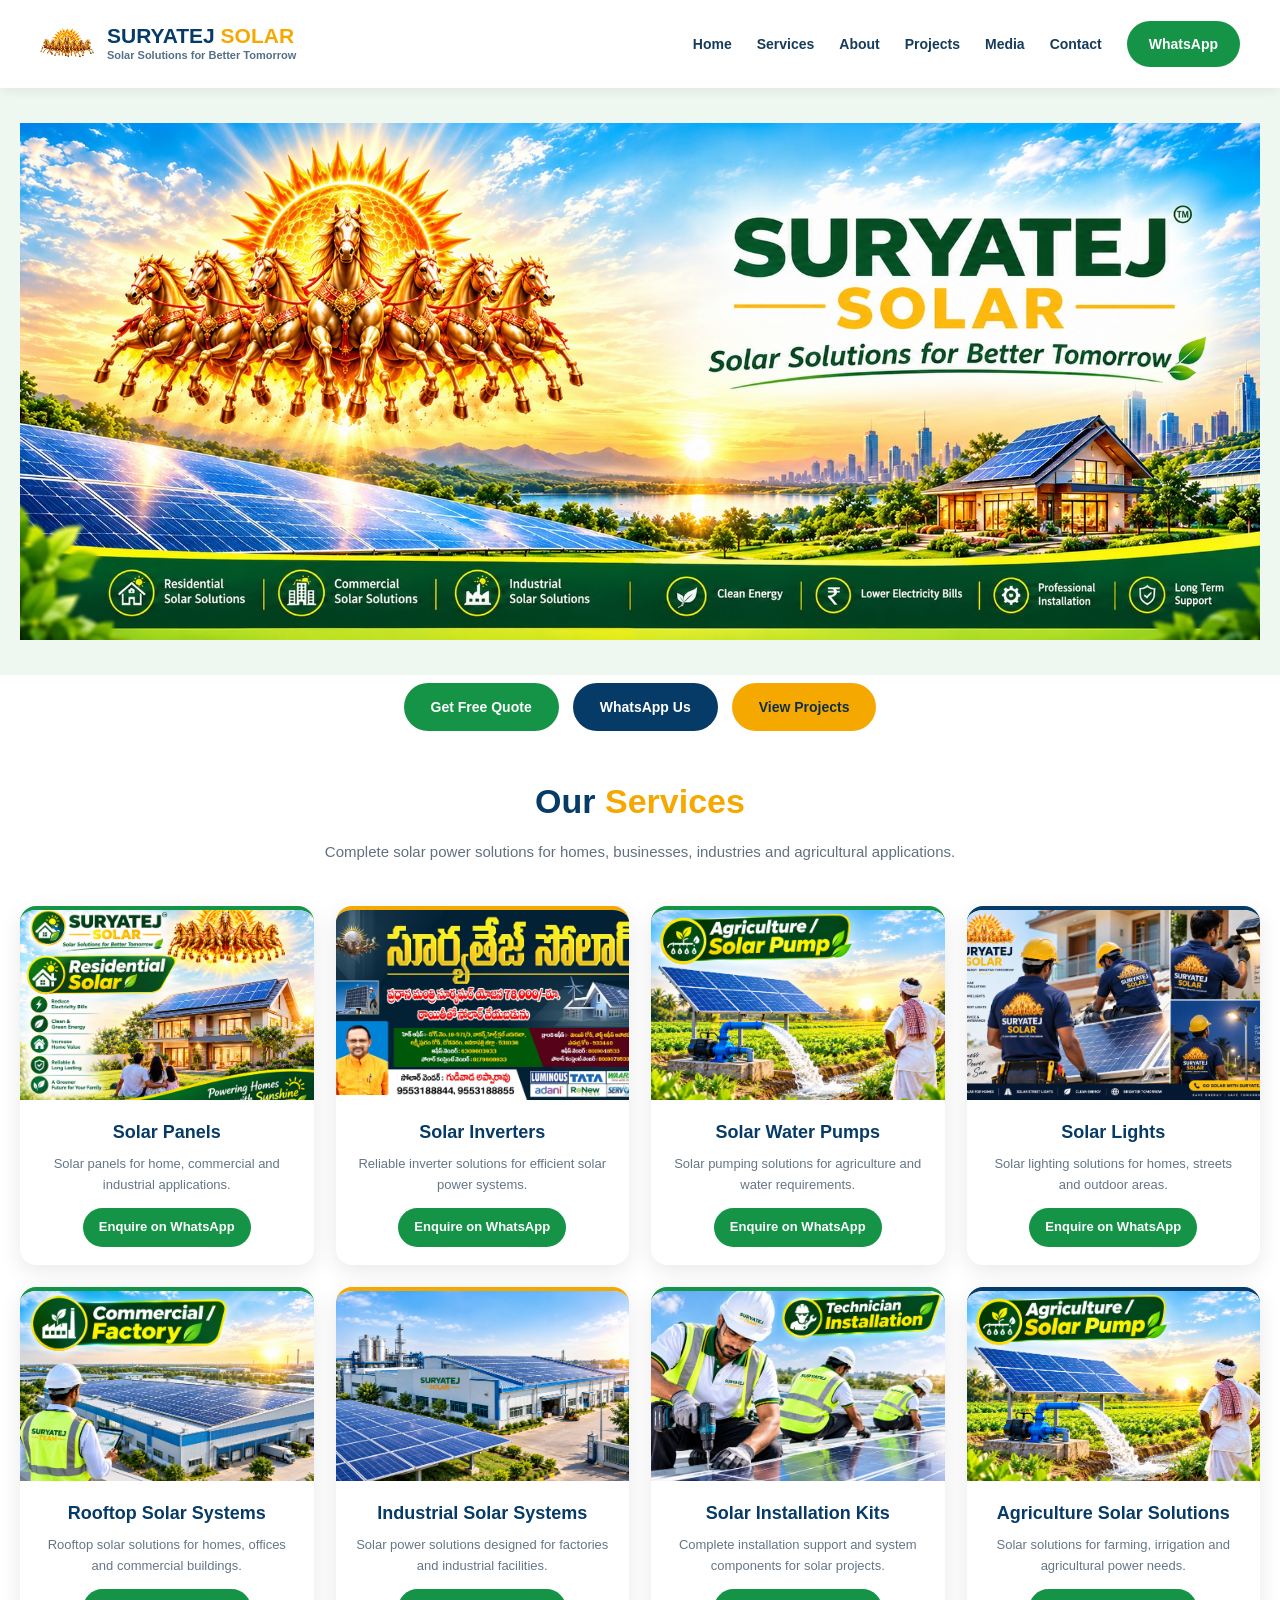
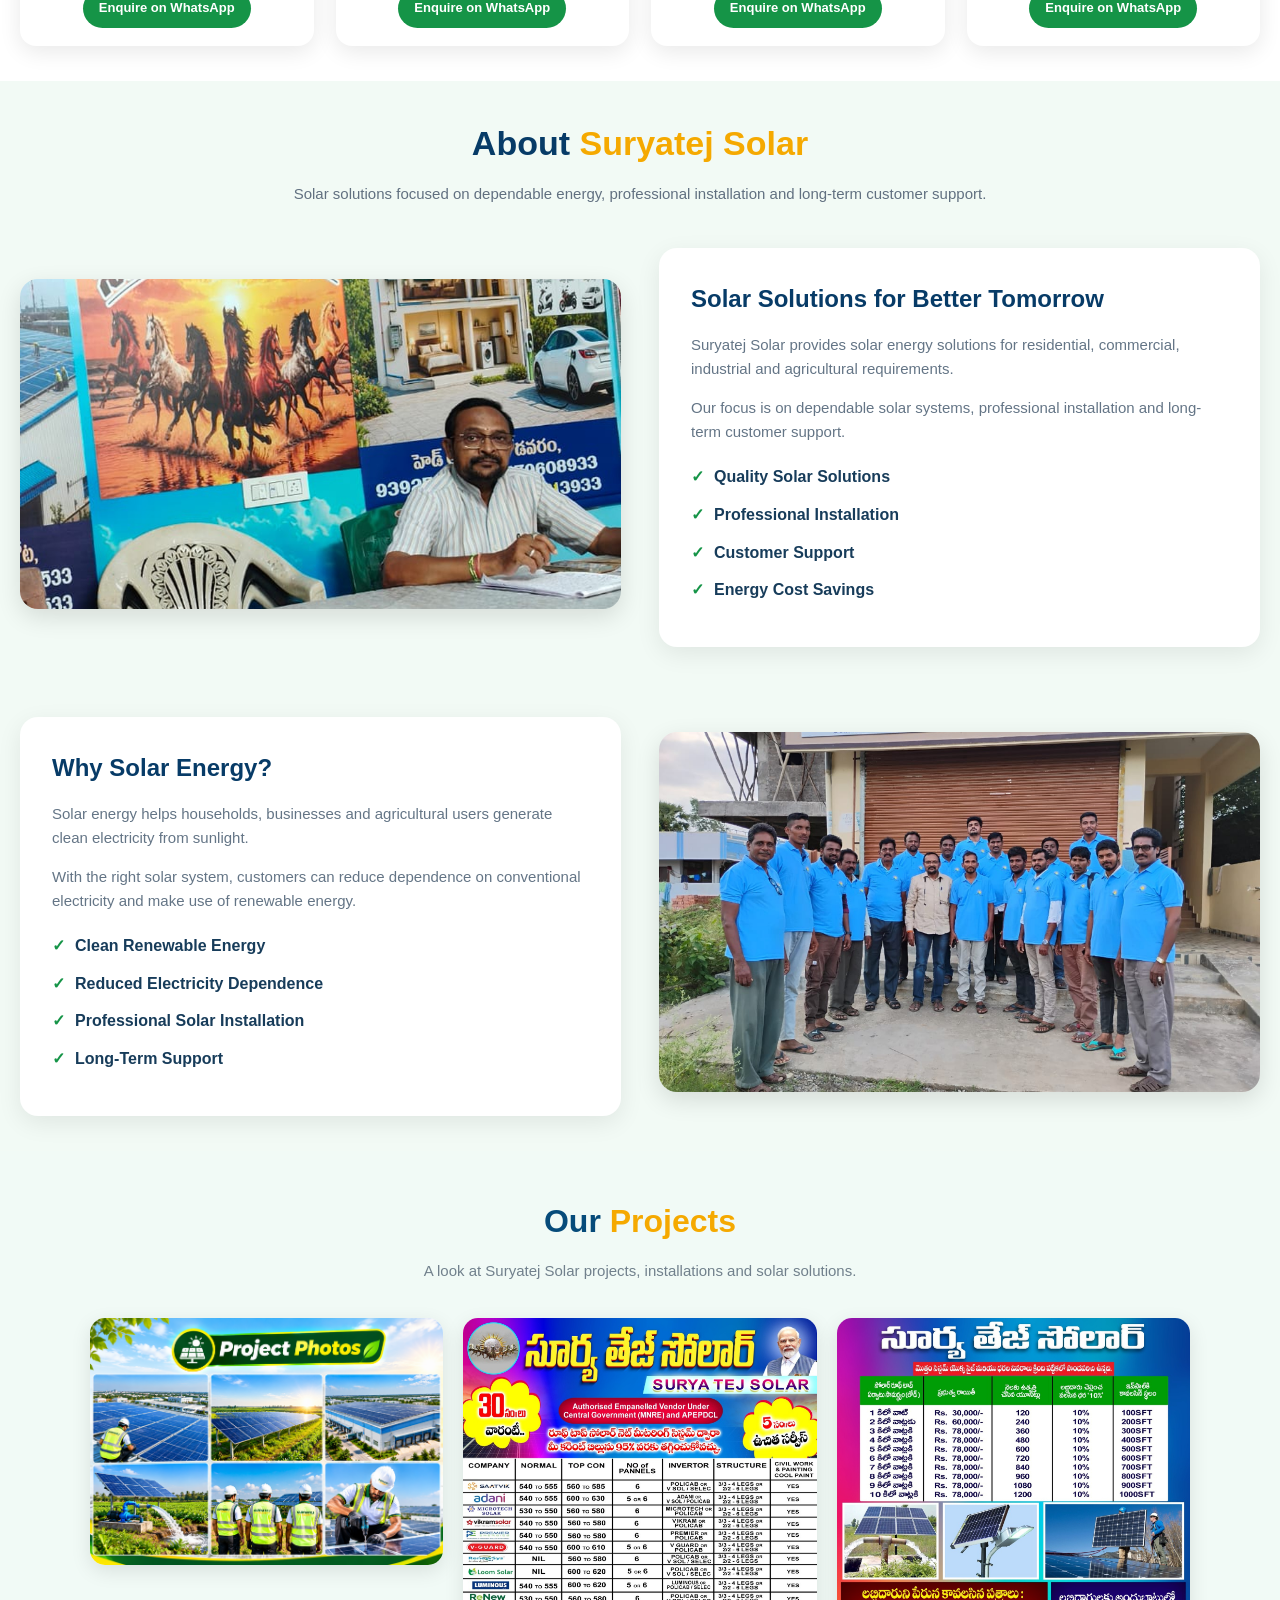
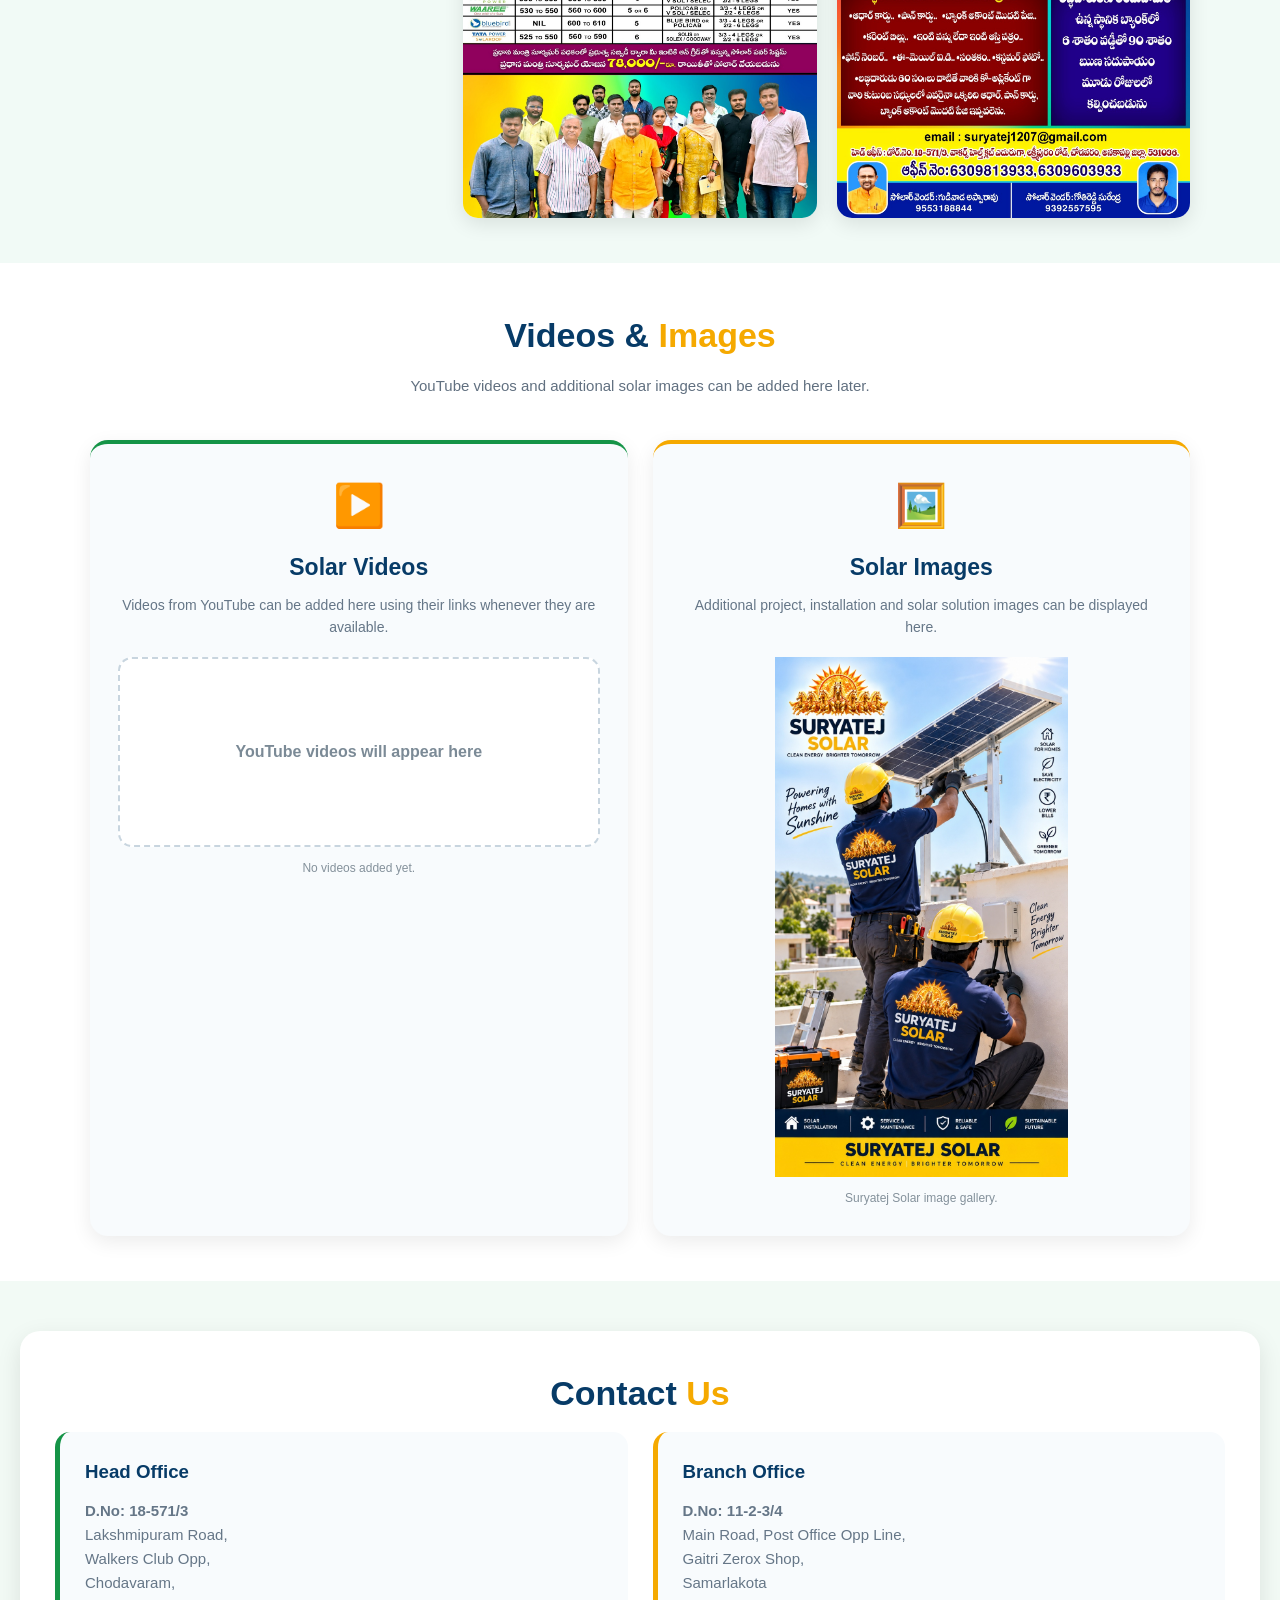
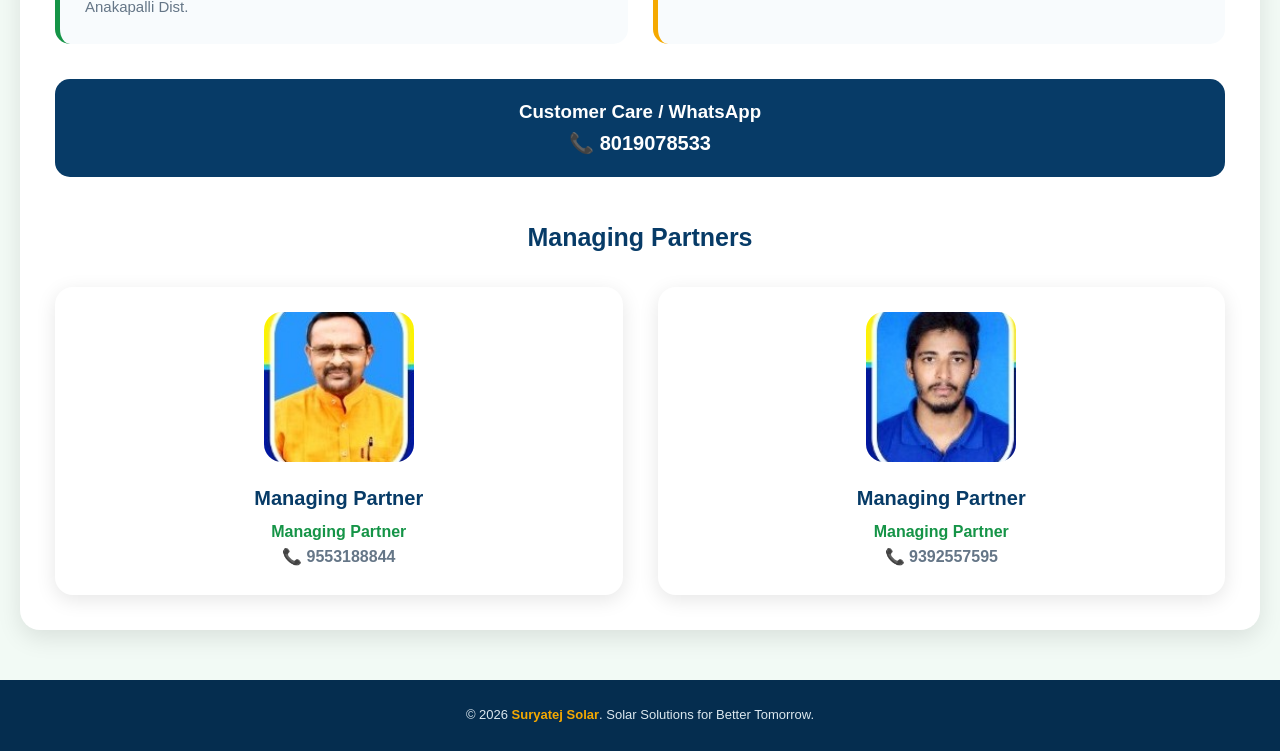
==== commit 68e2658b: "Restore Solar Panels image and fill Solar Images section" ====
--- a/index.html
+++ b/index.html
@@ -19,23 +19,24 @@
 .cards{display:grid;grid-template-columns:repeat(3,1fr);gap:22px}.card{background:#fff;border-radius:16px;overflow:hidden;box-shadow:0 6px 22px rgba(0,0,0,.09);border-top:3px solid #159447}.card-image{width:100%;height:210px;object-fit:cover;display:block}.card-content{padding:22px}.card h3{color:#073b67;font-size:18px;margin-bottom:9px}.card p{color:#657687;font-size:14px}.cards .card:nth-child(-n+6){display:none}
 .about-grid,.why-grid{display:grid;grid-template-columns:1fr 1fr;gap:38px;align-items:center}.about-image,.team-image{width:100%;height:330px;object-fit:cover;border-radius:18px;box-shadow:0 8px 25px rgba(0,0,0,.12)}.team-image{height:360px}.about-box,.why-box{background:#fff;padding:32px;border-radius:18px;box-shadow:0 7px 25px rgba(0,0,0,.08)}.about-box h3,.why-box h3{color:#073b67;font-size:24px;margin-bottom:15px}.about-box p,.why-box p{color:#647586;font-size:15px;margin-bottom:15px}.check-list{list-style:none;margin-top:20px}.check-list li{margin:12px 0;font-weight:700;color:#173c5a}.check-list li::before{content:"✓";color:#159447;font-weight:900;margin-right:10px}
 .gallery-section{background:#f1faf6;padding:45px 20px}.gallery-section .container{max-width:1100px}.gallery-section .section-title{text-align:center;color:#064b7a;font-size:32px}.gallery-section .section-subtitle{text-align:center;color:#71808c;margin-bottom:35px}.gallery-layout{display:grid;grid-template-columns:1fr 1fr 1fr;gap:20px;align-items:start}.gallery-left{display:block}.gallery-item{width:100%;overflow:hidden;border-radius:15px;background:#fff;box-shadow:0 6px 20px rgba(0,0,0,.1)}.photo-one img{width:100%;height:auto;display:block}.gallery-empty{display:none}.tall-photo{min-height:0}.tall-photo img{width:100%;height:auto;display:block;object-fit:contain}
-.media-section{background:#fff;padding:45px 20px}.media-grid{display:grid;grid-template-columns:1fr 1fr;gap:25px;max-width:1100px;margin:0 auto}.media-card{background:#f8fbfd;border-radius:18px;padding:28px;text-align:center;box-shadow:0 6px 20px rgba(0,0,0,.08);border-top:4px solid #159447}.media-card.image-card{border-top-color:#f5a900}.media-icon{font-size:42px;margin-bottom:10px}.media-card h3{color:#073b67;font-size:23px;margin-bottom:8px}.media-card p{color:#657687;font-size:14px;margin-bottom:18px}.video-placeholder,.image-placeholder{min-height:190px;border:2px dashed #c8d5df;border-radius:14px;background:#fff;display:flex;align-items:center;justify-content:center;color:#7b8a96;font-weight:700;margin-top:10px}.image-placeholder{border-color:#d9c98e;color:#8a7a35}.media-note{font-size:12px;color:#84919b;margin-top:12px}
+.media-section{background:#fff;padding:45px 20px}.media-grid{display:grid;grid-template-columns:1fr 1fr;gap:25px;max-width:1100px;margin:0 auto}.media-card{background:#f8fbfd;border-radius:18px;padding:28px;text-align:center;box-shadow:0 6px 20px rgba(0,0,0,.08);border-top:4px solid #159447}.media-card.image-card{border-top-color:#f5a900}.media-icon{font-size:42px;margin-bottom:10px}.media-card h3{color:#073b67;font-size:23px;margin-bottom:8px}.media-card p{color:#657687;font-size:14px;margin-bottom:18px}.video-placeholder,.image-placeholder{min-height:190px;border:2px dashed #c8d5df;border-radius:14px;background:#fff;display:flex;align-items:center;justify-content:center;color:#7b8a96;font-weight:700;margin-top:10px}.image-placeholder{border-color:#d9c98e;color:#8a7a35}.media-note{font-size:12px;color:#84919b;margin-top:12px}.media-photo{width:100%;max-height:520px;object-fit:contain;display:block;border-radius:14px;margin-top:10px}
 .contact-section{background:#f2faf5;padding:50px 20px}.contact-inner{max-width:1250px;margin:auto;background:#fff;padding:35px;border-radius:20px;box-shadow:0 8px 25px rgba(0,0,0,.1)}.contact-grid{display:grid;grid-template-columns:1fr 1fr;gap:25px;margin-bottom:35px}.contact-box{background:#f8fbfd;padding:25px;border-radius:15px}.contact-box.head{border-left:5px solid #159447}.contact-box.branch{border-left:5px solid #f5a900}.contact-box h3{color:#073b67;margin-bottom:12px}.contact-box p{color:#657687;font-size:15px}.customer-box{background:#073b67;color:#fff;padding:18px;border-radius:15px;text-align:center;margin-bottom:40px}.customer-box a{color:#fff;font-size:20px;font-weight:700}.partners{display:grid;grid-template-columns:1fr 1fr;gap:35px}.partner{text-align:center;padding:25px;border-radius:18px;box-shadow:0 5px 20px rgba(0,0,0,.1)}.partner img{width:150px;height:150px;object-fit:cover;border-radius:18px}.partner h4{color:#073b67;font-size:20px;margin:12px 0 5px}.partner p{color:#159447;font-weight:700}.partner a{color:#657687;font-weight:600}
 .product-grid{display:grid;grid-template-columns:repeat(4,1fr);gap:22px}.product-card{background:#fff;border-radius:16px;overflow:hidden;box-shadow:0 6px 22px rgba(0,0,0,.09);border-top:4px solid #159447}.product-card:nth-child(2){border-top-color:#f5a900}.product-card:nth-child(4){border-top-color:#073b67}.product-card:nth-child(6){border-top-color:#f5a900}.product-card:nth-child(8){border-top-color:#073b67}.product-card img{width:100%;height:190px;object-fit:cover;display:block}.product-card-body{padding:18px;text-align:center}.product-card h3{color:#073b67;font-size:18px;margin-bottom:7px}.product-card p{color:#657687;font-size:13px;min-height:42px}.product-points{list-style:none;text-align:left;margin:12px 0 4px;padding:0}.product-points li{font-size:12px;color:#536879;margin:6px 0}.product-points li::before{content:"✓";color:#159447;font-weight:900;margin-right:7px}.product-card .product-btn{display:inline-block;margin-top:12px;background:#159447;color:#fff;padding:9px 16px;border-radius:22px;font-size:13px;font-weight:700}.product-card .product-btn:hover{background:#0d7938}
 footer{background:#052d4f;color:#dce8ef;text-align:center;padding:25px 20px;font-size:13px}footer strong{color:#f5a900}.menu-btn{display:none;background:#073b67;color:#fff;border:none;border-radius:8px;padding:9px 12px;font-size:20px}
 @media(max-width:900px){.navbar{min-height:75px;padding:10px 16px}.logo img{width:45px;height:45px}.logo-text h1{font-size:17px}.logo-text p{font-size:9px}.menu-btn{display:block}.nav-links{display:none;position:absolute;top:75px;left:0;width:100%;background:#fff;flex-direction:column;align-items:stretch;gap:0;padding:10px 20px 20px}.nav-links.active{display:flex}.nav-links a{padding:13px 5px;border-bottom:1px solid #eee}.nav-links .whatsapp{margin-top:10px;text-align:center}.cards{grid-template-columns:repeat(2,1fr)}.gallery-layout{grid-template-columns:1fr 1fr}.contact-grid,.about-grid,.why-grid{grid-template-columns:1fr}.media-grid{grid-template-columns:1fr}.product-grid{grid-template-columns:repeat(2,1fr)}}
-@media(max-width:600px){section{padding:35px 20px}.section-title{font-size:27px}.section-subtitle{font-size:14px;margin-bottom:30px}.cards,.product-grid,.gallery-layout,.partners{grid-template-columns:1fr}.card-image{height:220px}.about-image,.team-image{height:280px}.about-box,.why-box,.contact-inner{padding:24px}.hero-actions{padding:18px 12px}.btn{width:100%;text-align:center}.media-card{padding:22px}.gallery-left{display:block}.gallery-empty{display:none}.tall-photo{min-height:auto}.tall-photo img{height:auto}.product-card img{height:220px}}
+@media(max-width:600px){section{padding:35px 20px}.section-title{font-size:27px}.section-subtitle{font-size:14px;margin-bottom:30px}.cards,.product-grid,.gallery-layout,.partners{grid-template-columns:1fr}.card-image{height:220px}.about-image,.team-image{height:280px}.about-box,.why-box,.contact-inner{padding:24px}.hero-actions{padding:18px 12px}.btn{width:100%;text-align:center}.media-card{padding:22px}.gallery-left{display:block}.gallery-empty{display:none}.tall-photo{min-height:auto}.tall-photo img{height:auto}.product-card img{height:220px}.media-photo{max-height:none}}
 </style>
 </head>
 <body>
 <header><nav class="navbar"><a href="#home" class="logo"><img src="Suryatej-original-7-horses-logo.png" alt="Suryatej Solar Logo"><div class="logo-text"><h1>SURYATEJ <span>SOLAR</span></h1><p>Solar Solutions for Better Tomorrow</p></div></a><button class="menu-btn" onclick="toggleMenu()">☰</button><div class="nav-links" id="navLinks"><a href="#home">Home</a><a href="#services">Services</a><a href="#about">About</a><a href="#projects">Projects</a><a href="#media">Media</a><a href="#contact">Contact</a><a class="whatsapp" href="https://wa.me/918019078533" target="_blank">WhatsApp</a></div></nav></header>
 <section class="hero" id="home"><img src="hero.jpg" alt="Suryatej Solar Solutions"></section>
 <div class="hero-actions"><a href="#contact" class="btn btn-green">Get Free Quote</a><a href="https://wa.me/918019078533" target="_blank" class="btn btn-blue">WhatsApp Us</a><a href="#projects" class="btn btn-yellow">View Projects</a></div>
-<section class="section-light" id="services"><div class="container"><h2 class="section-title">Our <span>Services</span></h2><p class="section-subtitle">Complete solar power solutions for homes, businesses, industries and agricultural applications.</p><div class="cards"><article class="card"><img class="card-image" src="02.png" alt="Residential Solar"><div class="card-content"><h3>Residential Solar</h3><p>Reliable solar power solutions for homes designed to reduce electricity costs and support clean energy.</p></div></article><article class="card"><img class="card-image" src="commercial.png" alt="Commercial Solar"><div class="card-content"><h3>Commercial Solar</h3><p>Efficient rooftop and commercial solar systems for businesses, offices and commercial facilities.</p></div></article><article class="card"><img class="card-image" src="industrial.png" alt="Industrial Solar"><div class="card-content"><h3>Industrial Solar</h3><p>High-performance solar solutions for factories and industrial facilities.</p></div></article><article class="card"><img class="card-image" src="agriculture-solar-pump.png" alt="Agriculture Solar Pump"><div class="card-content"><h3>Agriculture Solar</h3><p>Solar-powered solutions for agricultural and farming requirements.</p></div></article><article class="card"><img class="card-image" src="installation-team.png" alt="Solar Installation Team"><div class="card-content"><h3>Installation &amp; Maintenance</h3><p>Professional installation and reliable long-term support.</p></div></article><article class="card"><img class="card-image" src="solar-services-3.jpeg" alt="Surya Tej Solar Services"><div class="card-content"><h3>Solar Solutions</h3><p>Complete solar power solutions for different requirements.</p></div></article></div><div class="product-grid"><article class="product-card"><img src="suryatej-solar-9x16-full.jpg" alt="Solar Panels"><div class="product-card-body"><h3>Solar Panels</h3><p>Solar panels for home, commercial and industrial applications.</p><a class="product-btn" href="https://wa.me/918019078533?text=I%20am%20interested%20in%20Solar%20Panels" target="_blank">Enquire on WhatsApp</a></div></article><article class="product-card"><img src="solar-services-3.jpeg" alt="Solar Inverters"><div class="product-card-body"><h3>Solar Inverters</h3><p>Reliable inverter solutions for efficient solar power systems.</p><a class="product-btn" href="https://wa.me/918019078533?text=I%20am%20interested%20in%20Solar%20Inverters" target="_blank">Enquire on WhatsApp</a></div></article><article class="product-card"><img src="agriculture-solar-pump.png" alt="Solar Water Pumps"><div class="product-card-body"><h3>Solar Water Pumps</h3><p>Solar pumping solutions for agriculture and water requirements.</p><a class="product-btn" href="https://wa.me/918019078533?text=I%20am%20interested%20in%20Solar%20Water%20Pumps" target="_blank">Enquire on WhatsApp</a></div></article><article class="product-card"><img src="solar-product-showcase.png" alt="Solar Lights"><div class="product-card-body"><h3>Solar Lights</h3><p>Solar lighting solutions for homes, streets and outdoor areas.</p><a class="product-btn" href="https://wa.me/918019078533?text=I%20am%20interested%20in%20Solar%20Lights" target="_blank">Enquire on WhatsApp</a></div></article><article class="product-card"><img src="commercial.png" alt="Rooftop Solar Systems"><div class="product-card-body"><h3>Rooftop Solar Systems</h3><p>Rooftop solar solutions for homes, offices and commercial buildings.</p><a class="product-btn" href="https://wa.me/918019078533?text=I%20am%20interested%20in%20Rooftop%20Solar" target="_blank">Enquire on WhatsApp</a></div></article><article class="product-card"><img src="industrial.png" alt="Industrial Solar Systems"><div class="product-card-body"><h3>Industrial Solar Systems</h3><p>Solar power solutions designed for factories and industrial facilities.</p><a class="product-btn" href="https://wa.me/918019078533?text=I%20am%20interested%20in%20Industrial%20Solar" target="_blank">Enquire on WhatsApp</a></div></article><article class="product-card"><img src="installation-team.png" alt="Solar Installation Kits"><div class="product-card-body"><h3>Solar Installation Kits</h3><p>Complete installation support and system components for solar projects.</p><a class="product-btn" href="https://wa.me/918019078533?text=I%20am%20interested%20in%20Solar%20Installation" target="_blank">Enquire on WhatsApp</a></div></article><article class="product-card"><img src="agriculture-solar-pump.png" alt="Agriculture Solar Solutions"><div class="product-card-body"><h3>Agriculture Solar Solutions</h3><p>Solar solutions for farming, irrigation and agricultural power needs.</p><a class="product-btn" href="https://wa.me/918019078533?text=I%20am%20interested%20in%20Agriculture%20Solar" target="_blank">Enquire on WhatsApp</a></div></article></div></div></section>
+<section class="section-light" id="services"><div class="container"><h2 class="section-title">Our <span>Services</span></h2><p class="section-subtitle">Complete solar power solutions for homes, businesses, industries and agricultural applications.</p><div class="cards"><article class="card"><img class="card-image" src="02.png" alt="Residential Solar"><div class="card-content"><h3>Residential Solar</h3><p>Reliable solar power solutions for homes designed to reduce electricity costs and support clean energy.</p></div></article><article class="card"><img class="card-image" src="commercial.png" alt="Commercial Solar"><div class="card-content"><h3>Commercial Solar</h3><p>Efficient rooftop and commercial solar systems for businesses, offices and commercial facilities.</p></div></article><article class="card"><img class="card-image" src="industrial.png" alt="Industrial Solar"><div class="card-content"><h3>Industrial Solar</h3><p>High-performance solar solutions for factories and industrial facilities.</p></div></article><article class="card"><img class="card-image" src="agriculture-solar-pump.png" alt="Agriculture Solar Pump"><div class="card-content"><h3>Agriculture Solar</h3><p>Solar-powered solutions for agricultural and farming requirements.</p></div></article><article class="card"><img class="card-image" src="installation-team.png" alt="Solar Installation Team"><div class="card-content"><h3>Installation &amp; Maintenance</h3><p>Professional installation and reliable long-term support.</p></div></article><article class="card"><img class="card-image" src="solar-services-3.jpeg" alt="Surya Tej Solar Services"><div class="card-content"><h3>Solar Solutions</h3><p>Complete solar power solutions for different requirements.</p></div></article></div><div class="product-grid"><article class="product-card"><img src="02.png" alt="Solar Panels"><div class="product-card-body"><h3>Solar Panels</h3><p>Solar panels for home, commercial and industrial applications.</p><a class="product-btn" href="https://wa.me/918019078533?text=I%20am%20interested%20in%20Solar%20Panels" target="_blank">Enquire on WhatsApp</a></div></article><article class="product-card"><img src="solar-services-3.jpeg" alt="Solar Inverters"><div class="product-card-body"><h3>Solar Inverters</h3><p>Reliable inverter solutions for efficient solar power systems.</p><a class="product-btn" href="https://wa.me/918019078533?text=I%20am%20interested%20in%20Solar%20Inverters" target="_blank">Enquire on WhatsApp</a></div></article><article class="product-card"><img src="agriculture-solar-pump.png" alt="Solar Water Pumps"><div class="product-card-body"><h3>Solar Water Pumps</h3><p>Solar pumping solutions for agriculture and water requirements.</p><a class="product-btn" href="https://wa.me/918019078533?text=I%20am%20interested%20in%20Solar%20Water%20Pumps" target="_blank">Enquire on WhatsApp</a></div></article><article class="product-card"><img src="solar-product-showcase.png" alt="Solar Lights"><div class="product-card-body"><h3>Solar Lights</h3><p>Solar lighting solutions for homes, streets and outdoor areas.</p><a class="product-btn" href="https://wa.me/918019078533?text=I%20am%20interested%20in%20Solar%20Lights" target="_blank">Enquire on WhatsApp</a></div></article><article class="product-card"><img src="commercial.png" alt="Rooftop Solar Systems"><div class="product-card-body"><h3>Rooftop Solar Systems</h3><p>Rooftop solar solutions for homes, offices and commercial buildings.</p><a class="product-btn" href="https://wa.me/918019078533?text=I%20am%20interested%20in%20Rooftop%20Solar" target="_blank">Enquire on WhatsApp</a></div></article><article class="product-card"><img src="industrial.png" alt="Industrial Solar Systems"><div class="product-card-body"><h3>Industrial Solar Systems</h3><p>Solar power solutions designed for factories and industrial facilities.</p><a class="product-btn" href="https://wa.me/918019078533?text=I%20am%20interested%20in%20Industrial%20Solar" target="_blank">Enquire on WhatsApp</a></div></article><article class="product-card"><img src="installation-team.png" alt="Solar Installation Kits"><div class="product-card-body"><h3>Solar Installation Kits</h3><p>Complete installation support and system components for solar projects.</p><a class="product-btn" href="https://wa.me/918019078533?text=I%20am%20interested%20in%20Solar%20Installation" target="_blank">Enquire on WhatsApp</a></div></article><article class="product-card"><img src="agriculture-solar-pump.png" alt="Agriculture Solar Solutions"><div class="product-card-body"><h3>Agriculture Solar Solutions</h3><p>Solar solutions for farming, irrigation and agricultural power needs.</p><a class="product-btn" href="https://wa.me/918019078533?text=I%20am%20interested%20in%20Agriculture%20Solar" target="_blank">Enquire on WhatsApp</a></div></article></div></div></section>
 <section class="section-green" id="about"><div class="container"><h2 class="section-title">About <span>Suryatej Solar</span></h2><p class="section-subtitle">Solar solutions focused on dependable energy, professional installation and long-term customer support.</p><div class="about-grid"><div><img class="about-image" src="suryatej-office-4k.jpg" alt="Suryatej Solar Office"></div><div class="about-box"><h3>Solar Solutions for Better Tomorrow</h3><p>Suryatej Solar provides solar energy solutions for residential, commercial, industrial and agricultural requirements.</p><p>Our focus is on dependable solar systems, professional installation and long-term customer support.</p><ul class="check-list"><li>Quality Solar Solutions</li><li>Professional Installation</li><li>Customer Support</li><li>Energy Cost Savings</li></ul></div></div></div></section>
 <section class="section-green"><div class="container"><div class="why-grid"><div class="why-box"><h3>Why Solar Energy?</h3><p>Solar energy helps households, businesses and agricultural users generate clean electricity from sunlight.</p><p>With the right solar system, customers can reduce dependence on conventional electricity and make use of renewable energy.</p><ul class="check-list"><li>Clean Renewable Energy</li><li>Reduced Electricity Dependence</li><li>Professional Solar Installation</li><li>Long-Term Support</li></ul></div><div><img class="team-image" src="suryatej-team-4k.jpg" alt="Suryatej Solar Team"></div></div></div></section>
 <section class="gallery-section" id="projects"><div class="container"><h2 class="section-title">Our <span>Projects</span></h2><p class="section-subtitle">A look at Suryatej Solar projects, installations and solar solutions.</p><div class="gallery-layout"><div class="gallery-left"><div class="gallery-item photo-one"><img src="projects.png" alt="Suryatej Solar Projects"></div></div><div class="gallery-item tall-photo"><img src="suryatej-poster-01-4k.jpg" alt="Suryatej Solar Project"></div><div class="gallery-item tall-photo"><img src="suryatej-poster-02-4k.jpg" alt="Suryatej Solar Installation"></div></div></div></section>
-<section class="media-section" id="media"><div class="container"><h2 class="section-title">Videos &amp; <span>Images</span></h2><p class="section-subtitle">YouTube videos and additional solar images can be added here later.</p><div class="media-grid"><div class="media-card"><div class="media-icon">▶️</div><h3>Solar Videos</h3><p>Videos from YouTube can be added here using their links whenever they are available.</p><div class="video-placeholder">YouTube videos will appear here</div><div class="media-note">No videos added yet.</div></div><div class="media-card image-card"><div class="media-icon">🖼️</div><h3>Solar Images</h3><p>Additional project, installation and solar solution images can be displayed here.</p><div class="image-placeholder">More images will appear here</div><div class="media-note">Image gallery ready for future additions.</div></div></div></div></section>
+<section class="media-section" id="media"><div class="container"><h2 class="section-title">Videos &amp; <span>Images</span></h2><p class="section-subtitle">YouTube videos and additional solar images can be added here later.</p><div class="media-grid"><div class="media-card"><div class="media-icon">▶️</div><h3>Solar Videos</h3><p>Videos from YouTube can be added here using their links whenever they are available.</p><div class="video-placeholder">YouTube videos will appear here</div><div class="media-note">No videos added yet.</div></div><div class="media-card image-card"><div class="media-icon">🖼️</div><h3>Solar Images</h3><p>Additional project, installation and solar solution images can be displayed here.</p><img class="media-photo" src="suryatej-solar-9x16-full.jpg" alt="Suryatej Solar">
+<div class="media-note">Suryatej Solar image gallery.</div></div></div></div></section>
 <section class="contact-section" id="contact"><div class="contact-inner"><h2 class="section-title">Contact <span>Us</span></h2><div class="contact-grid"><div class="contact-box head"><h3>Head Office</h3><p><strong>D.No: 18-571/3</strong><br>Lakshmipuram Road,<br>Walkers Club Opp,<br>Chodavaram,<br>Anakapalli Dist.</p></div><div class="contact-box branch"><h3>Branch Office</h3><p><strong>D.No: 11-2-3/4</strong><br>Main Road, Post Office Opp Line,<br>Gaitri Zerox Shop,<br>Samarlakota</p></div></div><div class="customer-box"><h3>Customer Care / WhatsApp</h3><a href="https://wa.me/918019078533" target="_blank">📞 8019078533</a></div><h3 style="text-align:center;color:#073b67;font-size:25px;margin-bottom:30px;">Managing Partners</h3><div class="partners"><div class="partner"><img src="managing-partner-1.jpeg" alt="Managing Partner"><h4>Managing Partner</h4><p>Managing Partner</p><a href="tel:9553188844">📞 9553188844</a></div><div class="partner"><img src="managing-partner-2.jpeg" alt="Managing Partner"><h4>Managing Partner</h4><p>Managing Partner</p><a href="tel:9392557595">📞 9392557595</a></div></div></div></section>
 <footer><p>© 2026 <strong>Suryatej Solar</strong>. Solar Solutions for Better Tomorrow.</p></footer>
 <script>function toggleMenu(){document.getElementById("navLinks").classList.toggle("active")}document.querySelectorAll(".nav-links a").forEach(function(link){link.addEventListener("click",function(){document.getElementById("navLinks").classList.remove("active")})});</script>
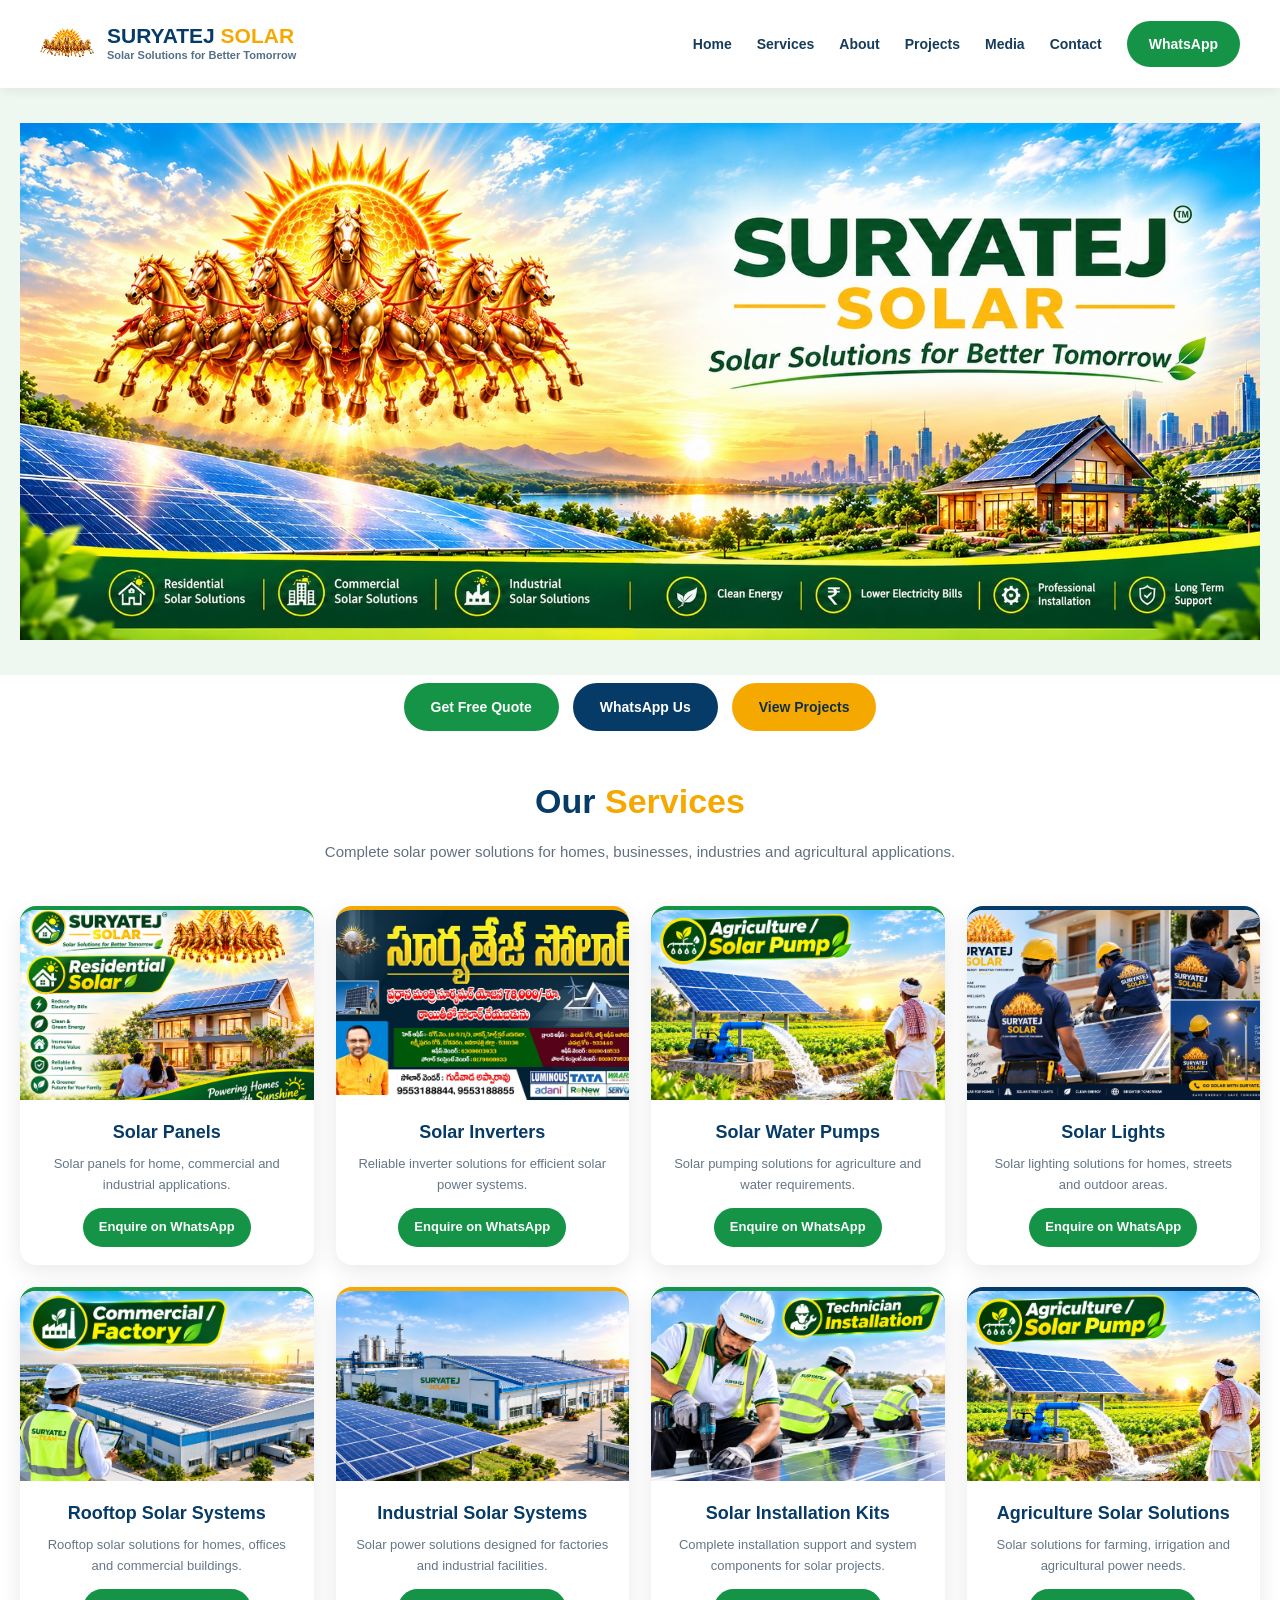
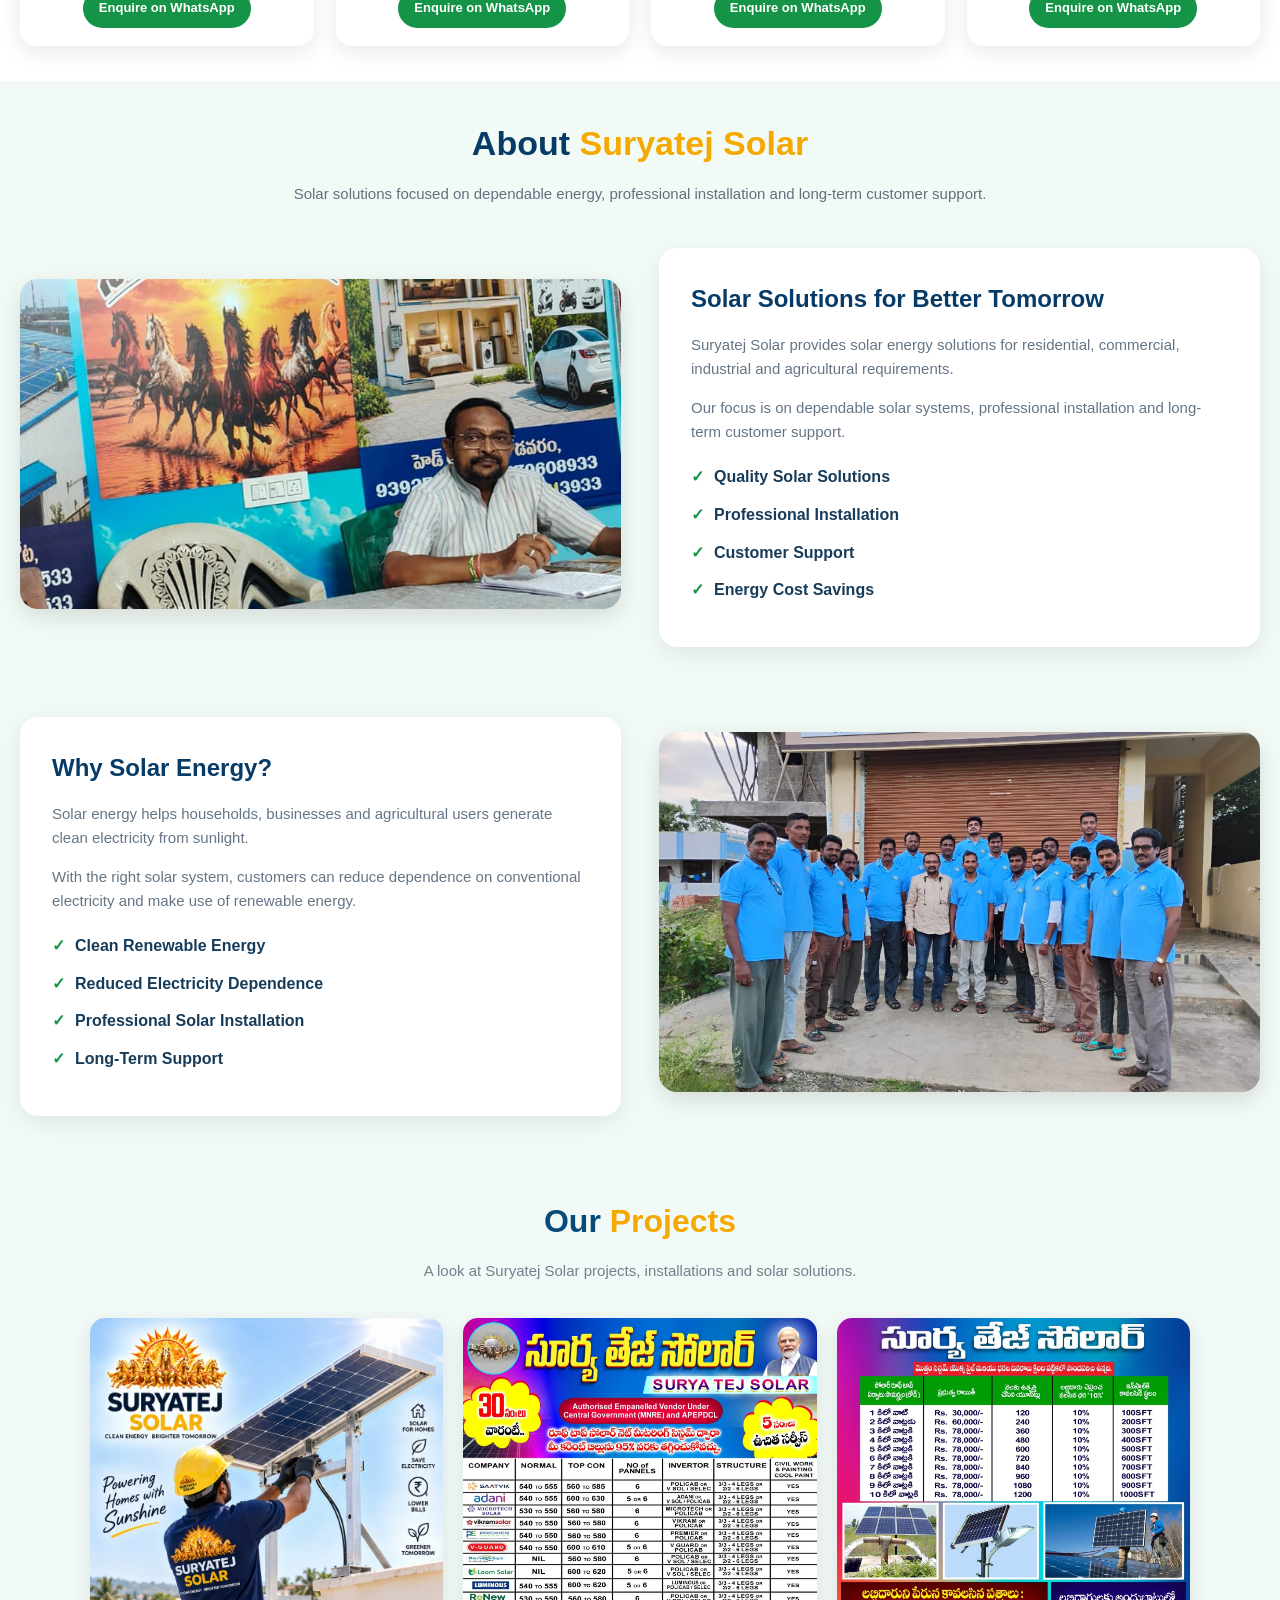
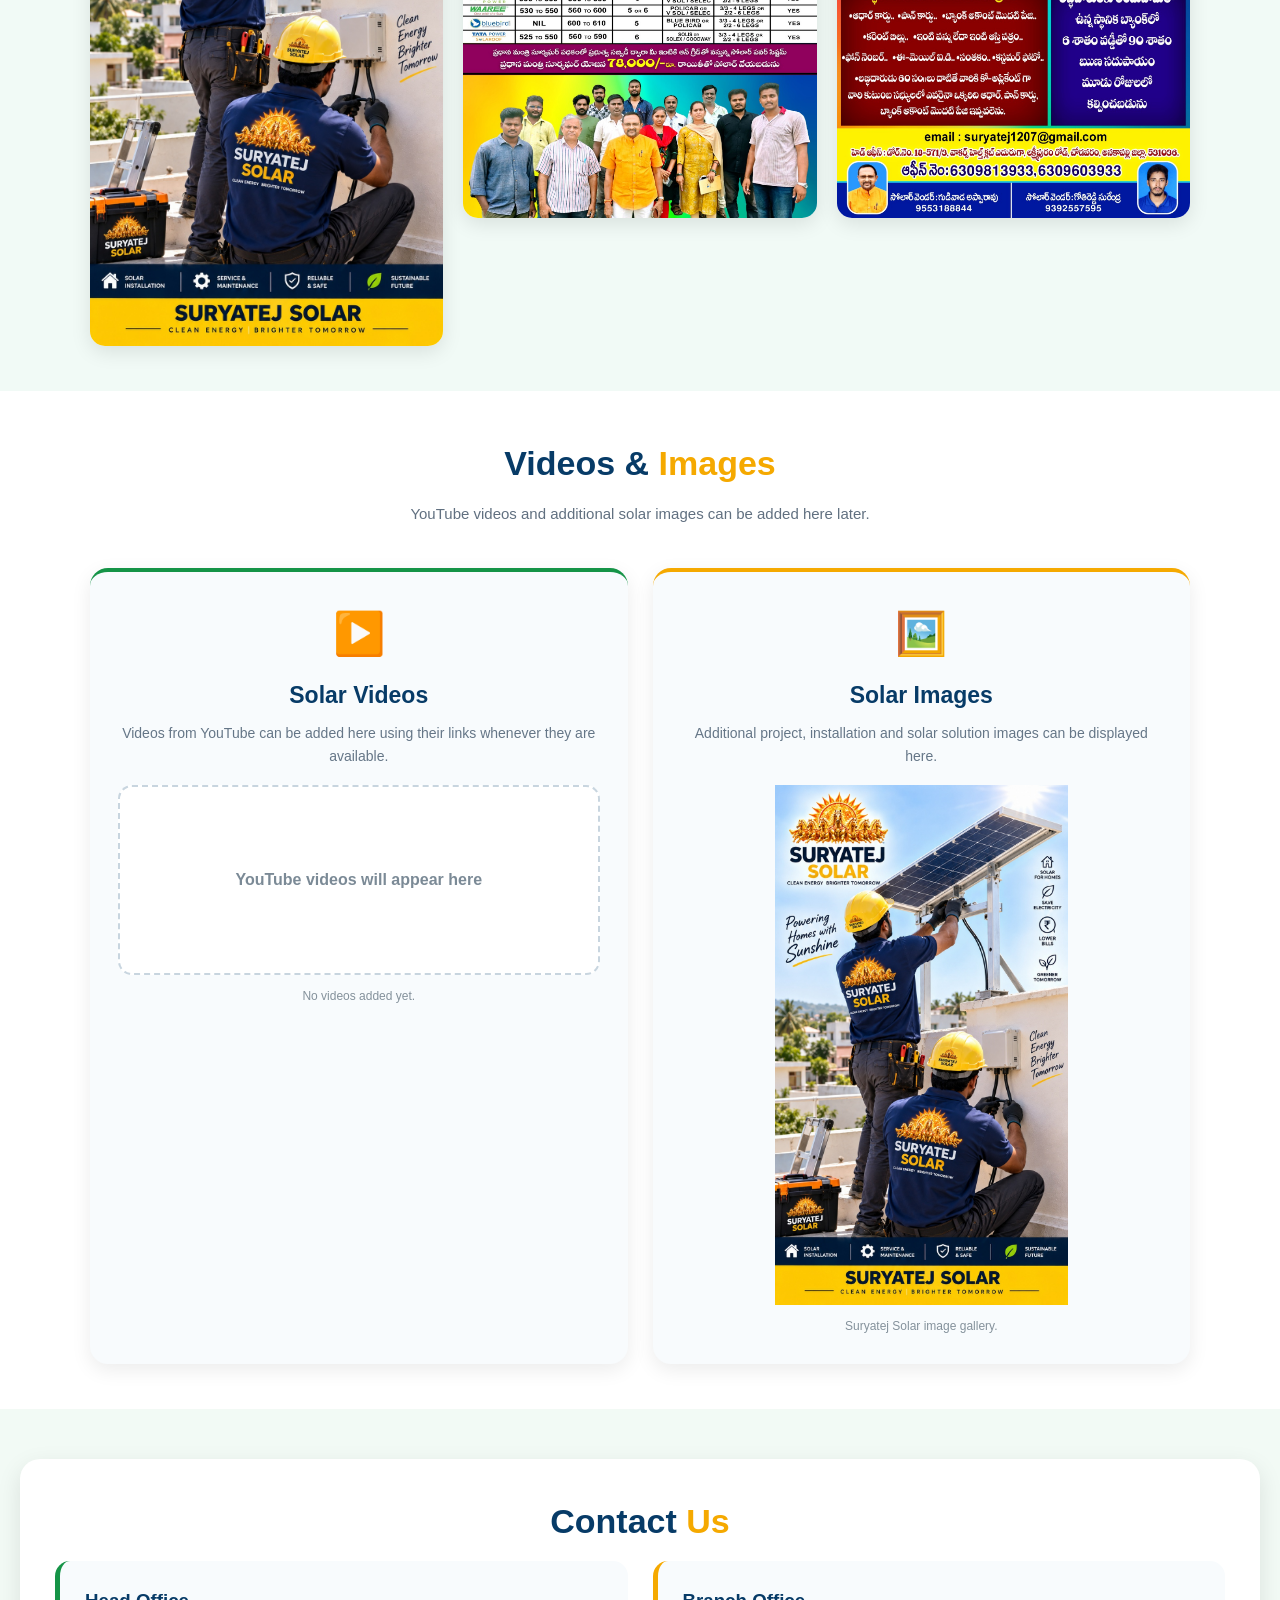
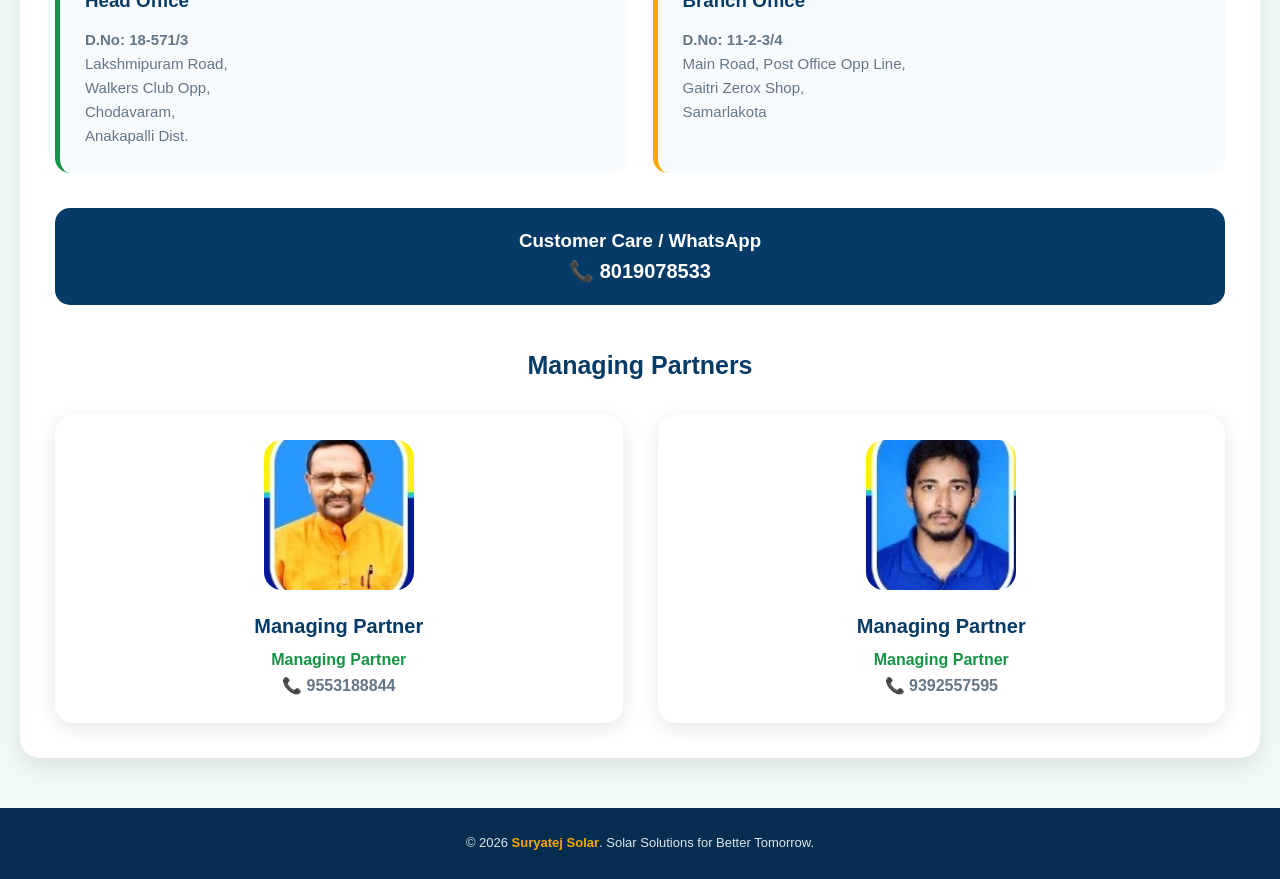
==== commit 3bc2d33d: "Replace first Projects image with 9x16 Suryatej Solar image" ====
--- a/index.html
+++ b/index.html
@@ -34,7 +34,7 @@
 <section class="section-light" id="services"><div class="container"><h2 class="section-title">Our <span>Services</span></h2><p class="section-subtitle">Complete solar power solutions for homes, businesses, industries and agricultural applications.</p><div class="cards"><article class="card"><img class="card-image" src="02.png" alt="Residential Solar"><div class="card-content"><h3>Residential Solar</h3><p>Reliable solar power solutions for homes designed to reduce electricity costs and support clean energy.</p></div></article><article class="card"><img class="card-image" src="commercial.png" alt="Commercial Solar"><div class="card-content"><h3>Commercial Solar</h3><p>Efficient rooftop and commercial solar systems for businesses, offices and commercial facilities.</p></div></article><article class="card"><img class="card-image" src="industrial.png" alt="Industrial Solar"><div class="card-content"><h3>Industrial Solar</h3><p>High-performance solar solutions for factories and industrial facilities.</p></div></article><article class="card"><img class="card-image" src="agriculture-solar-pump.png" alt="Agriculture Solar Pump"><div class="card-content"><h3>Agriculture Solar</h3><p>Solar-powered solutions for agricultural and farming requirements.</p></div></article><article class="card"><img class="card-image" src="installation-team.png" alt="Solar Installation Team"><div class="card-content"><h3>Installation &amp; Maintenance</h3><p>Professional installation and reliable long-term support.</p></div></article><article class="card"><img class="card-image" src="solar-services-3.jpeg" alt="Surya Tej Solar Services"><div class="card-content"><h3>Solar Solutions</h3><p>Complete solar power solutions for different requirements.</p></div></article></div><div class="product-grid"><article class="product-card"><img src="02.png" alt="Solar Panels"><div class="product-card-body"><h3>Solar Panels</h3><p>Solar panels for home, commercial and industrial applications.</p><a class="product-btn" href="https://wa.me/918019078533?text=I%20am%20interested%20in%20Solar%20Panels" target="_blank">Enquire on WhatsApp</a></div></article><article class="product-card"><img src="solar-services-3.jpeg" alt="Solar Inverters"><div class="product-card-body"><h3>Solar Inverters</h3><p>Reliable inverter solutions for efficient solar power systems.</p><a class="product-btn" href="https://wa.me/918019078533?text=I%20am%20interested%20in%20Solar%20Inverters" target="_blank">Enquire on WhatsApp</a></div></article><article class="product-card"><img src="agriculture-solar-pump.png" alt="Solar Water Pumps"><div class="product-card-body"><h3>Solar Water Pumps</h3><p>Solar pumping solutions for agriculture and water requirements.</p><a class="product-btn" href="https://wa.me/918019078533?text=I%20am%20interested%20in%20Solar%20Water%20Pumps" target="_blank">Enquire on WhatsApp</a></div></article><article class="product-card"><img src="solar-product-showcase.png" alt="Solar Lights"><div class="product-card-body"><h3>Solar Lights</h3><p>Solar lighting solutions for homes, streets and outdoor areas.</p><a class="product-btn" href="https://wa.me/918019078533?text=I%20am%20interested%20in%20Solar%20Lights" target="_blank">Enquire on WhatsApp</a></div></article><article class="product-card"><img src="commercial.png" alt="Rooftop Solar Systems"><div class="product-card-body"><h3>Rooftop Solar Systems</h3><p>Rooftop solar solutions for homes, offices and commercial buildings.</p><a class="product-btn" href="https://wa.me/918019078533?text=I%20am%20interested%20in%20Rooftop%20Solar" target="_blank">Enquire on WhatsApp</a></div></article><article class="product-card"><img src="industrial.png" alt="Industrial Solar Systems"><div class="product-card-body"><h3>Industrial Solar Systems</h3><p>Solar power solutions designed for factories and industrial facilities.</p><a class="product-btn" href="https://wa.me/918019078533?text=I%20am%20interested%20in%20Industrial%20Solar" target="_blank">Enquire on WhatsApp</a></div></article><article class="product-card"><img src="installation-team.png" alt="Solar Installation Kits"><div class="product-card-body"><h3>Solar Installation Kits</h3><p>Complete installation support and system components for solar projects.</p><a class="product-btn" href="https://wa.me/918019078533?text=I%20am%20interested%20in%20Solar%20Installation" target="_blank">Enquire on WhatsApp</a></div></article><article class="product-card"><img src="agriculture-solar-pump.png" alt="Agriculture Solar Solutions"><div class="product-card-body"><h3>Agriculture Solar Solutions</h3><p>Solar solutions for farming, irrigation and agricultural power needs.</p><a class="product-btn" href="https://wa.me/918019078533?text=I%20am%20interested%20in%20Agriculture%20Solar" target="_blank">Enquire on WhatsApp</a></div></article></div></div></section>
 <section class="section-green" id="about"><div class="container"><h2 class="section-title">About <span>Suryatej Solar</span></h2><p class="section-subtitle">Solar solutions focused on dependable energy, professional installation and long-term customer support.</p><div class="about-grid"><div><img class="about-image" src="suryatej-office-4k.jpg" alt="Suryatej Solar Office"></div><div class="about-box"><h3>Solar Solutions for Better Tomorrow</h3><p>Suryatej Solar provides solar energy solutions for residential, commercial, industrial and agricultural requirements.</p><p>Our focus is on dependable solar systems, professional installation and long-term customer support.</p><ul class="check-list"><li>Quality Solar Solutions</li><li>Professional Installation</li><li>Customer Support</li><li>Energy Cost Savings</li></ul></div></div></div></section>
 <section class="section-green"><div class="container"><div class="why-grid"><div class="why-box"><h3>Why Solar Energy?</h3><p>Solar energy helps households, businesses and agricultural users generate clean electricity from sunlight.</p><p>With the right solar system, customers can reduce dependence on conventional electricity and make use of renewable energy.</p><ul class="check-list"><li>Clean Renewable Energy</li><li>Reduced Electricity Dependence</li><li>Professional Solar Installation</li><li>Long-Term Support</li></ul></div><div><img class="team-image" src="suryatej-team-4k.jpg" alt="Suryatej Solar Team"></div></div></div></section>
-<section class="gallery-section" id="projects"><div class="container"><h2 class="section-title">Our <span>Projects</span></h2><p class="section-subtitle">A look at Suryatej Solar projects, installations and solar solutions.</p><div class="gallery-layout"><div class="gallery-left"><div class="gallery-item photo-one"><img src="projects.png" alt="Suryatej Solar Projects"></div></div><div class="gallery-item tall-photo"><img src="suryatej-poster-01-4k.jpg" alt="Suryatej Solar Project"></div><div class="gallery-item tall-photo"><img src="suryatej-poster-02-4k.jpg" alt="Suryatej Solar Installation"></div></div></div></section>
+<section class="gallery-section" id="projects"><div class="container"><h2 class="section-title">Our <span>Projects</span></h2><p class="section-subtitle">A look at Suryatej Solar projects, installations and solar solutions.</p><div class="gallery-layout"><div class="gallery-left"><div class="gallery-item photo-one"><img src="suryatej-solar-9x16-full.jpg" alt="Suryatej Solar"></div></div><div class="gallery-item tall-photo"><img src="suryatej-poster-01-4k.jpg" alt="Suryatej Solar Project"></div><div class="gallery-item tall-photo"><img src="suryatej-poster-02-4k.jpg" alt="Suryatej Solar Installation"></div></div></div></section>
 <section class="media-section" id="media"><div class="container"><h2 class="section-title">Videos &amp; <span>Images</span></h2><p class="section-subtitle">YouTube videos and additional solar images can be added here later.</p><div class="media-grid"><div class="media-card"><div class="media-icon">▶️</div><h3>Solar Videos</h3><p>Videos from YouTube can be added here using their links whenever they are available.</p><div class="video-placeholder">YouTube videos will appear here</div><div class="media-note">No videos added yet.</div></div><div class="media-card image-card"><div class="media-icon">🖼️</div><h3>Solar Images</h3><p>Additional project, installation and solar solution images can be displayed here.</p><img class="media-photo" src="suryatej-solar-9x16-full.jpg" alt="Suryatej Solar">
 <div class="media-note">Suryatej Solar image gallery.</div></div></div></div></section>
 <section class="contact-section" id="contact"><div class="contact-inner"><h2 class="section-title">Contact <span>Us</span></h2><div class="contact-grid"><div class="contact-box head"><h3>Head Office</h3><p><strong>D.No: 18-571/3</strong><br>Lakshmipuram Road,<br>Walkers Club Opp,<br>Chodavaram,<br>Anakapalli Dist.</p></div><div class="contact-box branch"><h3>Branch Office</h3><p><strong>D.No: 11-2-3/4</strong><br>Main Road, Post Office Opp Line,<br>Gaitri Zerox Shop,<br>Samarlakota</p></div></div><div class="customer-box"><h3>Customer Care / WhatsApp</h3><a href="https://wa.me/918019078533" target="_blank">📞 8019078533</a></div><h3 style="text-align:center;color:#073b67;font-size:25px;margin-bottom:30px;">Managing Partners</h3><div class="partners"><div class="partner"><img src="managing-partner-1.jpeg" alt="Managing Partner"><h4>Managing Partner</h4><p>Managing Partner</p><a href="tel:9553188844">📞 9553188844</a></div><div class="partner"><img src="managing-partner-2.jpeg" alt="Managing Partner"><h4>Managing Partner</h4><p>Managing Partner</p><a href="tel:9392557595">📞 9392557595</a></div></div></div></section>
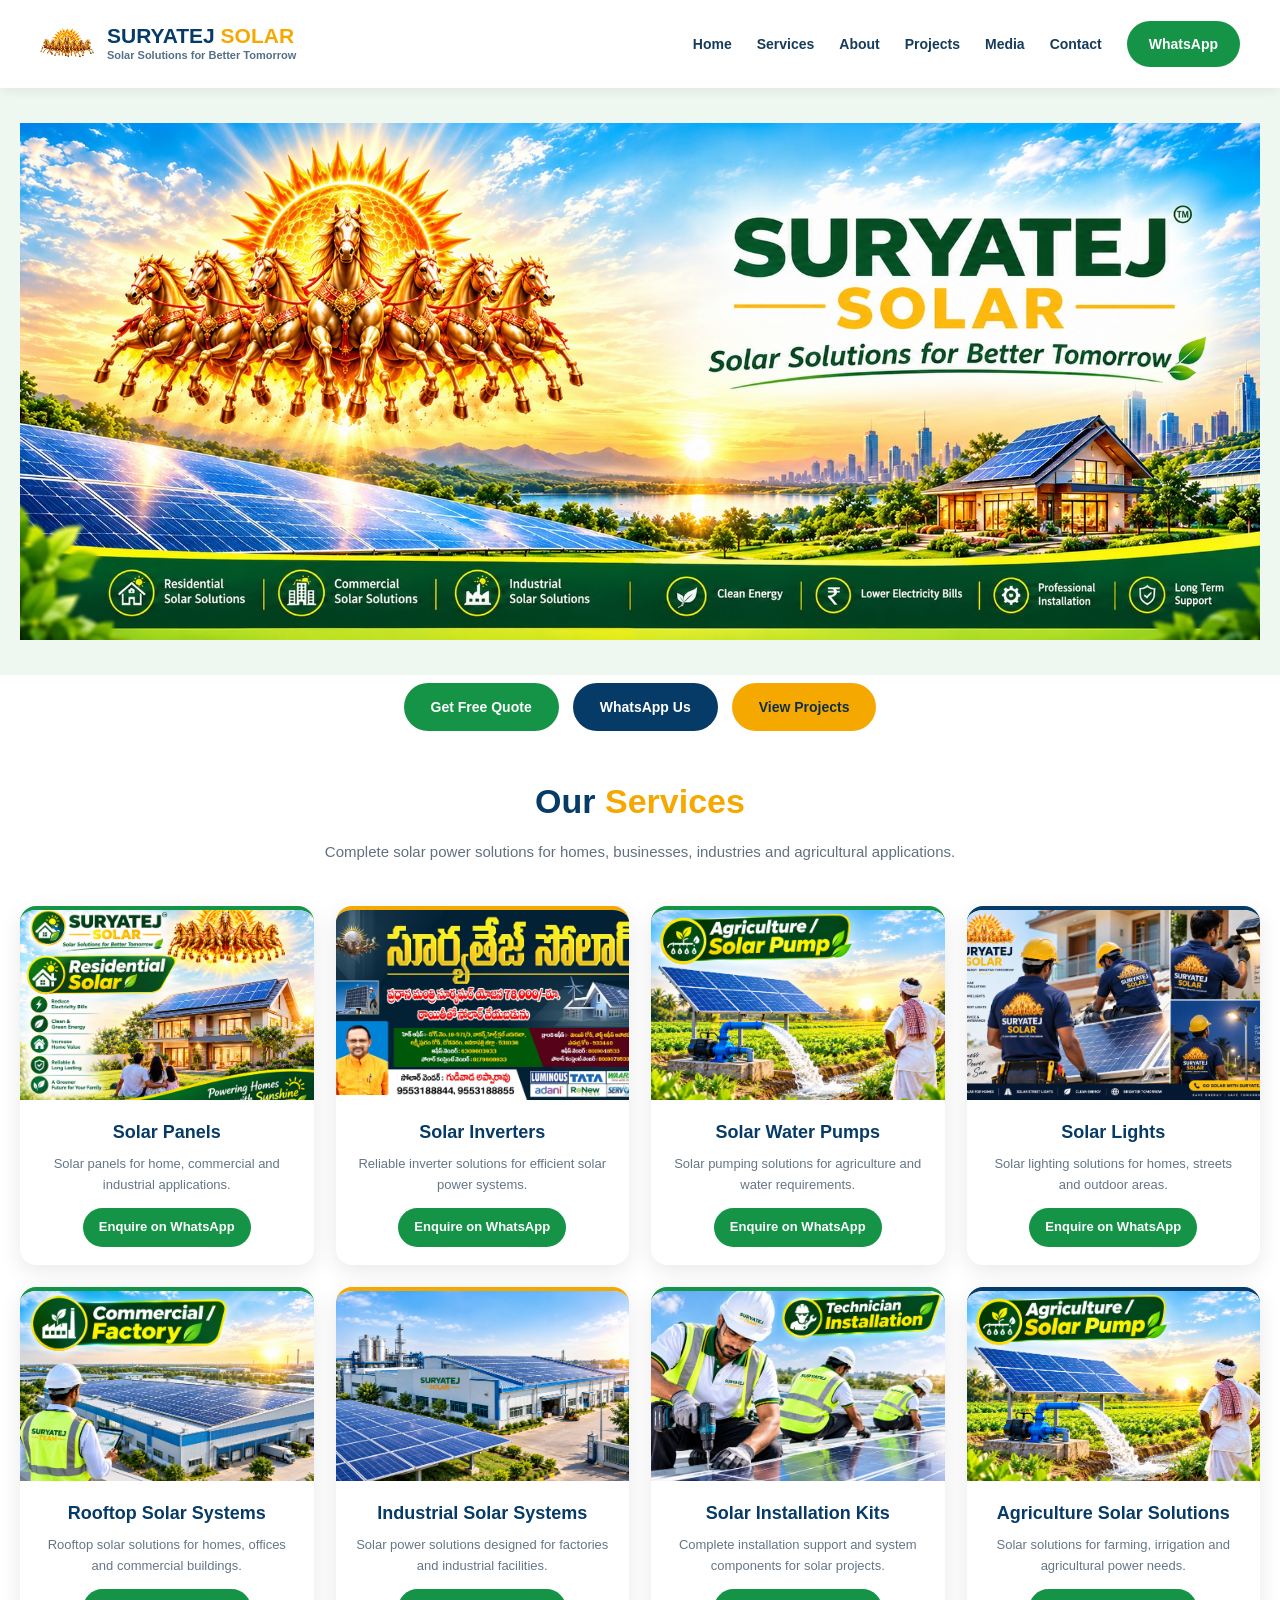
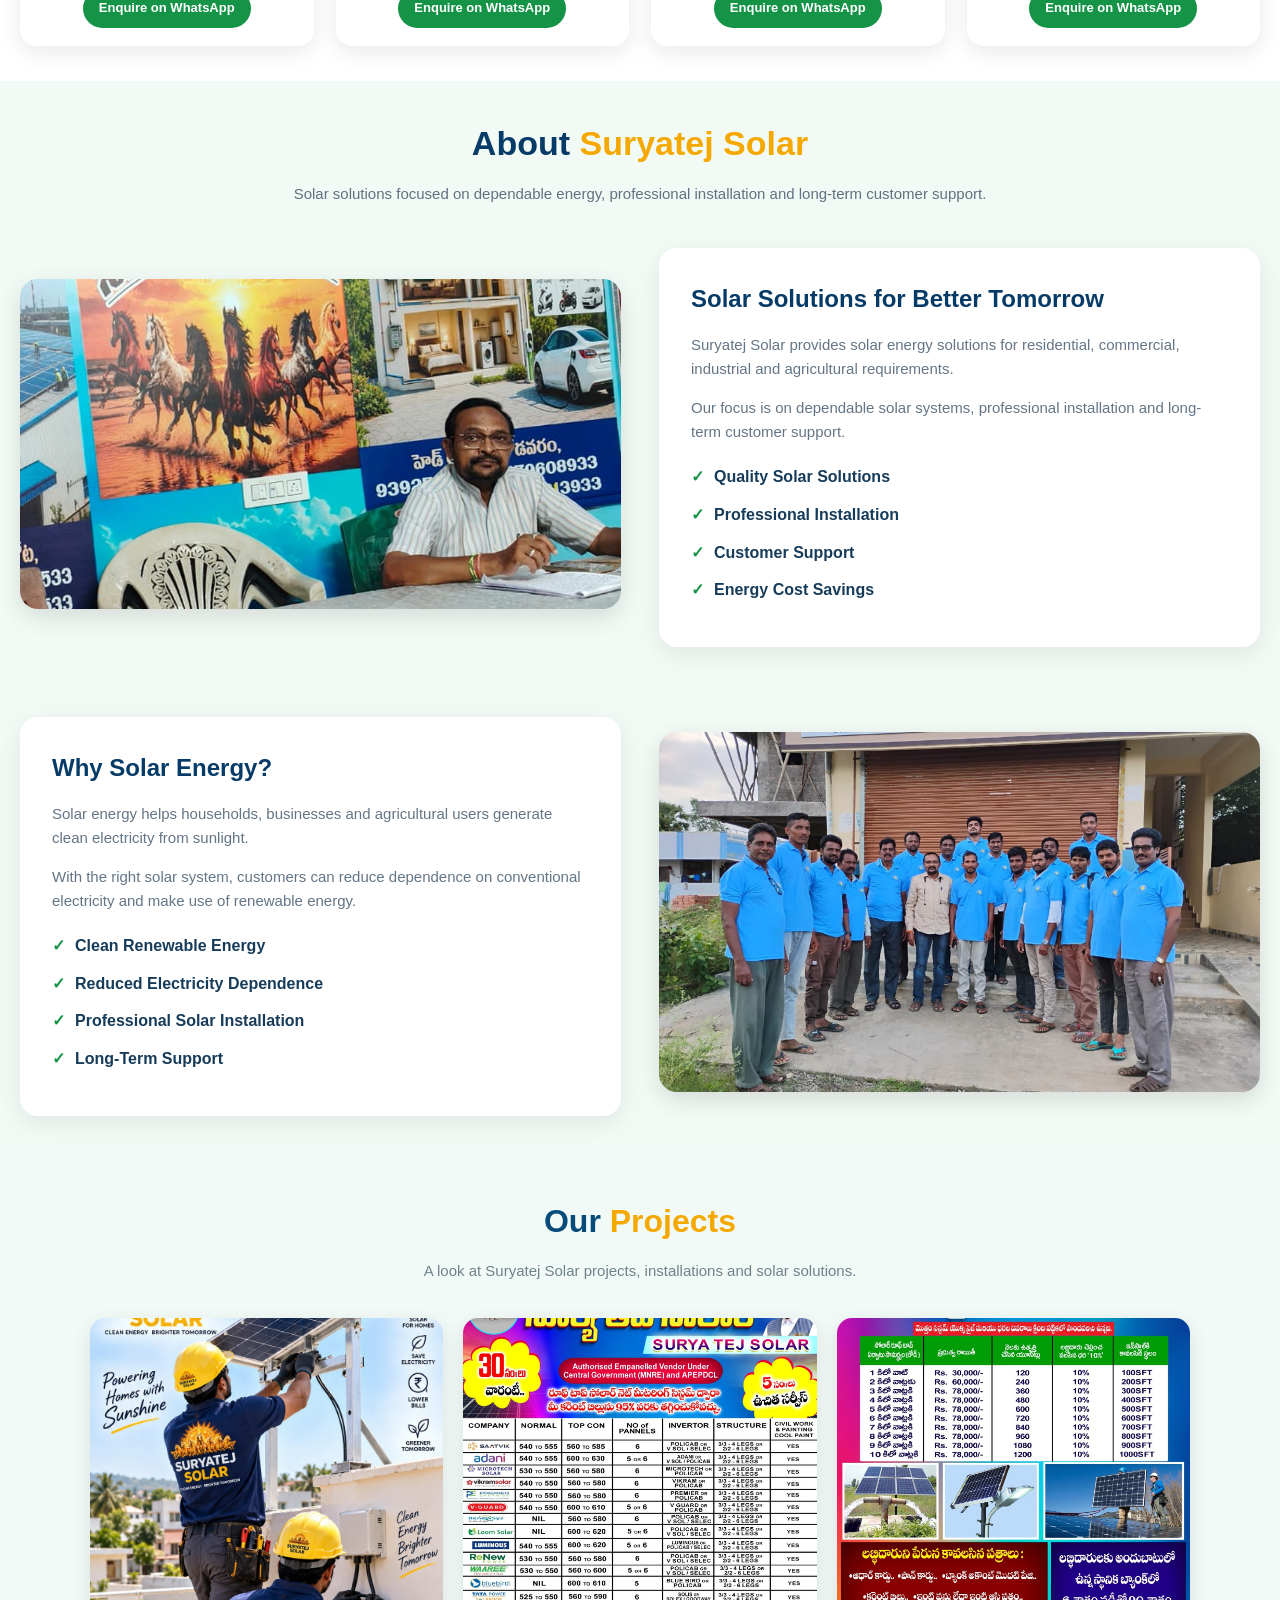
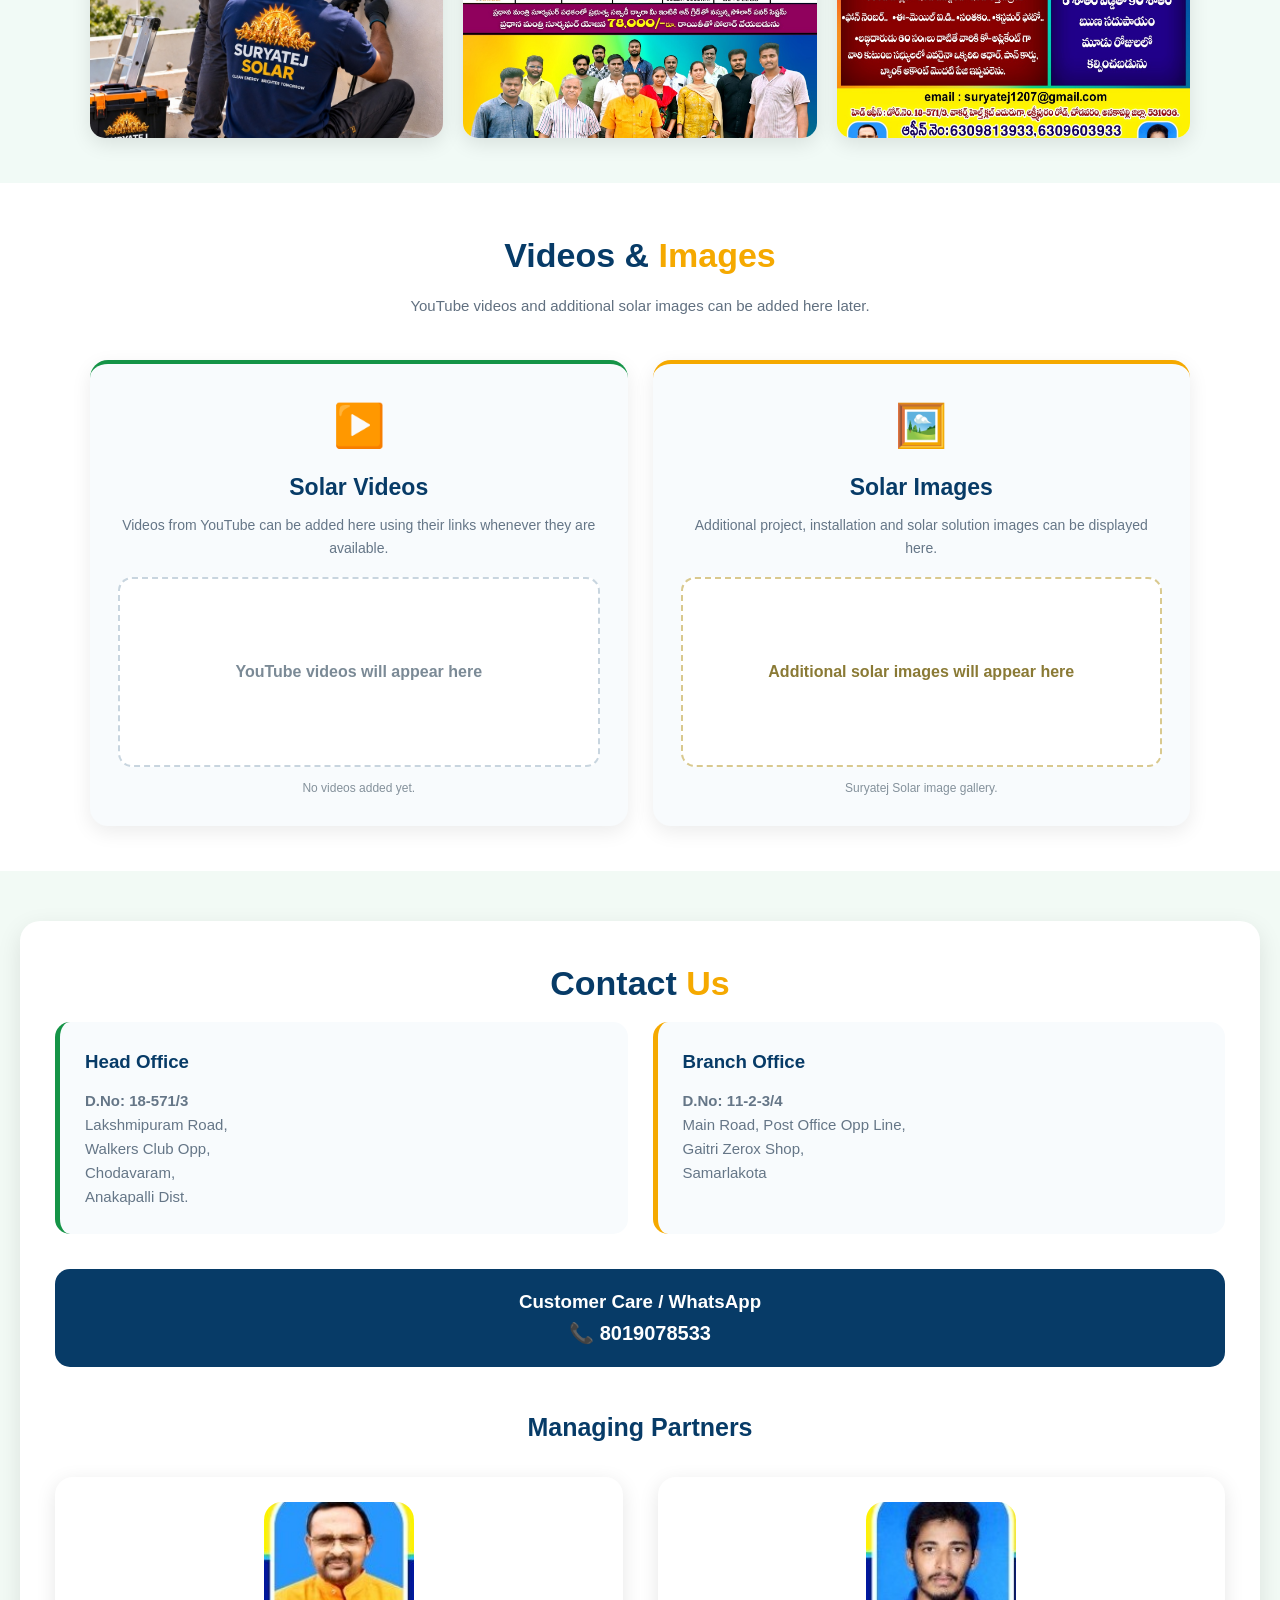
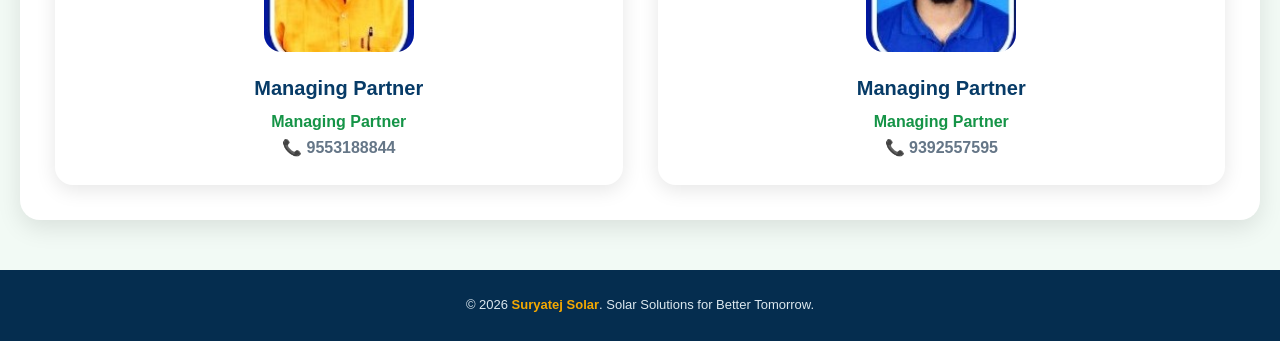
==== commit ae7a8848: "Make project images equal size and remove media image" ====
--- a/index.html
+++ b/index.html
@@ -18,13 +18,13 @@
 section{padding:35px 20px}.section-light{background:#fff}.section-green{background:#f2faf5}.container{max-width:1250px;margin:auto}.section-title{text-align:center;font-size:34px;margin-bottom:12px;color:#073b67}.section-title span{color:#f5a900}.section-subtitle{text-align:center;color:#617080;max-width:760px;margin:0 auto 42px;font-size:15px}
 .cards{display:grid;grid-template-columns:repeat(3,1fr);gap:22px}.card{background:#fff;border-radius:16px;overflow:hidden;box-shadow:0 6px 22px rgba(0,0,0,.09);border-top:3px solid #159447}.card-image{width:100%;height:210px;object-fit:cover;display:block}.card-content{padding:22px}.card h3{color:#073b67;font-size:18px;margin-bottom:9px}.card p{color:#657687;font-size:14px}.cards .card:nth-child(-n+6){display:none}
 .about-grid,.why-grid{display:grid;grid-template-columns:1fr 1fr;gap:38px;align-items:center}.about-image,.team-image{width:100%;height:330px;object-fit:cover;border-radius:18px;box-shadow:0 8px 25px rgba(0,0,0,.12)}.team-image{height:360px}.about-box,.why-box{background:#fff;padding:32px;border-radius:18px;box-shadow:0 7px 25px rgba(0,0,0,.08)}.about-box h3,.why-box h3{color:#073b67;font-size:24px;margin-bottom:15px}.about-box p,.why-box p{color:#647586;font-size:15px;margin-bottom:15px}.check-list{list-style:none;margin-top:20px}.check-list li{margin:12px 0;font-weight:700;color:#173c5a}.check-list li::before{content:"✓";color:#159447;font-weight:900;margin-right:10px}
-.gallery-section{background:#f1faf6;padding:45px 20px}.gallery-section .container{max-width:1100px}.gallery-section .section-title{text-align:center;color:#064b7a;font-size:32px}.gallery-section .section-subtitle{text-align:center;color:#71808c;margin-bottom:35px}.gallery-layout{display:grid;grid-template-columns:1fr 1fr 1fr;gap:20px;align-items:start}.gallery-left{display:block}.gallery-item{width:100%;overflow:hidden;border-radius:15px;background:#fff;box-shadow:0 6px 20px rgba(0,0,0,.1)}.photo-one img{width:100%;height:auto;display:block}.gallery-empty{display:none}.tall-photo{min-height:0}.tall-photo img{width:100%;height:auto;display:block;object-fit:contain}
+.gallery-section{background:#f1faf6;padding:45px 20px}.gallery-section .container{max-width:1100px}.gallery-section .section-title{text-align:center;color:#064b7a;font-size:32px}.gallery-section .section-subtitle{text-align:center;color:#71808c;margin-bottom:35px}.gallery-layout{display:grid;grid-template-columns:repeat(3,1fr);gap:20px;align-items:start}.gallery-left{display:block}.gallery-item{width:100%;height:420px;overflow:hidden;border-radius:15px;background:#fff;box-shadow:0 6px 20px rgba(0,0,0,.1)}.gallery-item img{width:100%;height:100%;display:block;object-fit:cover}.gallery-empty{display:none}.tall-photo{min-height:0}
 .media-section{background:#fff;padding:45px 20px}.media-grid{display:grid;grid-template-columns:1fr 1fr;gap:25px;max-width:1100px;margin:0 auto}.media-card{background:#f8fbfd;border-radius:18px;padding:28px;text-align:center;box-shadow:0 6px 20px rgba(0,0,0,.08);border-top:4px solid #159447}.media-card.image-card{border-top-color:#f5a900}.media-icon{font-size:42px;margin-bottom:10px}.media-card h3{color:#073b67;font-size:23px;margin-bottom:8px}.media-card p{color:#657687;font-size:14px;margin-bottom:18px}.video-placeholder,.image-placeholder{min-height:190px;border:2px dashed #c8d5df;border-radius:14px;background:#fff;display:flex;align-items:center;justify-content:center;color:#7b8a96;font-weight:700;margin-top:10px}.image-placeholder{border-color:#d9c98e;color:#8a7a35}.media-note{font-size:12px;color:#84919b;margin-top:12px}.media-photo{width:100%;max-height:520px;object-fit:contain;display:block;border-radius:14px;margin-top:10px}
 .contact-section{background:#f2faf5;padding:50px 20px}.contact-inner{max-width:1250px;margin:auto;background:#fff;padding:35px;border-radius:20px;box-shadow:0 8px 25px rgba(0,0,0,.1)}.contact-grid{display:grid;grid-template-columns:1fr 1fr;gap:25px;margin-bottom:35px}.contact-box{background:#f8fbfd;padding:25px;border-radius:15px}.contact-box.head{border-left:5px solid #159447}.contact-box.branch{border-left:5px solid #f5a900}.contact-box h3{color:#073b67;margin-bottom:12px}.contact-box p{color:#657687;font-size:15px}.customer-box{background:#073b67;color:#fff;padding:18px;border-radius:15px;text-align:center;margin-bottom:40px}.customer-box a{color:#fff;font-size:20px;font-weight:700}.partners{display:grid;grid-template-columns:1fr 1fr;gap:35px}.partner{text-align:center;padding:25px;border-radius:18px;box-shadow:0 5px 20px rgba(0,0,0,.1)}.partner img{width:150px;height:150px;object-fit:cover;border-radius:18px}.partner h4{color:#073b67;font-size:20px;margin:12px 0 5px}.partner p{color:#159447;font-weight:700}.partner a{color:#657687;font-weight:600}
 .product-grid{display:grid;grid-template-columns:repeat(4,1fr);gap:22px}.product-card{background:#fff;border-radius:16px;overflow:hidden;box-shadow:0 6px 22px rgba(0,0,0,.09);border-top:4px solid #159447}.product-card:nth-child(2){border-top-color:#f5a900}.product-card:nth-child(4){border-top-color:#073b67}.product-card:nth-child(6){border-top-color:#f5a900}.product-card:nth-child(8){border-top-color:#073b67}.product-card img{width:100%;height:190px;object-fit:cover;display:block}.product-card-body{padding:18px;text-align:center}.product-card h3{color:#073b67;font-size:18px;margin-bottom:7px}.product-card p{color:#657687;font-size:13px;min-height:42px}.product-points{list-style:none;text-align:left;margin:12px 0 4px;padding:0}.product-points li{font-size:12px;color:#536879;margin:6px 0}.product-points li::before{content:"✓";color:#159447;font-weight:900;margin-right:7px}.product-card .product-btn{display:inline-block;margin-top:12px;background:#159447;color:#fff;padding:9px 16px;border-radius:22px;font-size:13px;font-weight:700}.product-card .product-btn:hover{background:#0d7938}
 footer{background:#052d4f;color:#dce8ef;text-align:center;padding:25px 20px;font-size:13px}footer strong{color:#f5a900}.menu-btn{display:none;background:#073b67;color:#fff;border:none;border-radius:8px;padding:9px 12px;font-size:20px}
 @media(max-width:900px){.navbar{min-height:75px;padding:10px 16px}.logo img{width:45px;height:45px}.logo-text h1{font-size:17px}.logo-text p{font-size:9px}.menu-btn{display:block}.nav-links{display:none;position:absolute;top:75px;left:0;width:100%;background:#fff;flex-direction:column;align-items:stretch;gap:0;padding:10px 20px 20px}.nav-links.active{display:flex}.nav-links a{padding:13px 5px;border-bottom:1px solid #eee}.nav-links .whatsapp{margin-top:10px;text-align:center}.cards{grid-template-columns:repeat(2,1fr)}.gallery-layout{grid-template-columns:1fr 1fr}.contact-grid,.about-grid,.why-grid{grid-template-columns:1fr}.media-grid{grid-template-columns:1fr}.product-grid{grid-template-columns:repeat(2,1fr)}}
-@media(max-width:600px){section{padding:35px 20px}.section-title{font-size:27px}.section-subtitle{font-size:14px;margin-bottom:30px}.cards,.product-grid,.gallery-layout,.partners{grid-template-columns:1fr}.card-image{height:220px}.about-image,.team-image{height:280px}.about-box,.why-box,.contact-inner{padding:24px}.hero-actions{padding:18px 12px}.btn{width:100%;text-align:center}.media-card{padding:22px}.gallery-left{display:block}.gallery-empty{display:none}.tall-photo{min-height:auto}.tall-photo img{height:auto}.product-card img{height:220px}.media-photo{max-height:none}}
+@media(max-width:600px){section{padding:35px 20px}.section-title{font-size:27px}.section-subtitle{font-size:14px;margin-bottom:30px}.cards,.product-grid,.gallery-layout,.partners{grid-template-columns:1fr}.card-image{height:220px}.about-image,.team-image{height:280px}.about-box,.why-box,.contact-inner{padding:24px}.hero-actions{padding:18px 12px}.btn{width:100%;text-align:center}.media-card{padding:22px}.gallery-left{display:block}.gallery-empty{display:none}.tall-photo{min-height:auto}.gallery-item{height:420px}.product-card img{height:220px}.media-photo{max-height:none}}
 </style>
 </head>
 <body>
@@ -35,8 +35,7 @@
 <section class="section-green" id="about"><div class="container"><h2 class="section-title">About <span>Suryatej Solar</span></h2><p class="section-subtitle">Solar solutions focused on dependable energy, professional installation and long-term customer support.</p><div class="about-grid"><div><img class="about-image" src="suryatej-office-4k.jpg" alt="Suryatej Solar Office"></div><div class="about-box"><h3>Solar Solutions for Better Tomorrow</h3><p>Suryatej Solar provides solar energy solutions for residential, commercial, industrial and agricultural requirements.</p><p>Our focus is on dependable solar systems, professional installation and long-term customer support.</p><ul class="check-list"><li>Quality Solar Solutions</li><li>Professional Installation</li><li>Customer Support</li><li>Energy Cost Savings</li></ul></div></div></div></section>
 <section class="section-green"><div class="container"><div class="why-grid"><div class="why-box"><h3>Why Solar Energy?</h3><p>Solar energy helps households, businesses and agricultural users generate clean electricity from sunlight.</p><p>With the right solar system, customers can reduce dependence on conventional electricity and make use of renewable energy.</p><ul class="check-list"><li>Clean Renewable Energy</li><li>Reduced Electricity Dependence</li><li>Professional Solar Installation</li><li>Long-Term Support</li></ul></div><div><img class="team-image" src="suryatej-team-4k.jpg" alt="Suryatej Solar Team"></div></div></div></section>
 <section class="gallery-section" id="projects"><div class="container"><h2 class="section-title">Our <span>Projects</span></h2><p class="section-subtitle">A look at Suryatej Solar projects, installations and solar solutions.</p><div class="gallery-layout"><div class="gallery-left"><div class="gallery-item photo-one"><img src="suryatej-solar-9x16-full.jpg" alt="Suryatej Solar"></div></div><div class="gallery-item tall-photo"><img src="suryatej-poster-01-4k.jpg" alt="Suryatej Solar Project"></div><div class="gallery-item tall-photo"><img src="suryatej-poster-02-4k.jpg" alt="Suryatej Solar Installation"></div></div></div></section>
-<section class="media-section" id="media"><div class="container"><h2 class="section-title">Videos &amp; <span>Images</span></h2><p class="section-subtitle">YouTube videos and additional solar images can be added here later.</p><div class="media-grid"><div class="media-card"><div class="media-icon">▶️</div><h3>Solar Videos</h3><p>Videos from YouTube can be added here using their links whenever they are available.</p><div class="video-placeholder">YouTube videos will appear here</div><div class="media-note">No videos added yet.</div></div><div class="media-card image-card"><div class="media-icon">🖼️</div><h3>Solar Images</h3><p>Additional project, installation and solar solution images can be displayed here.</p><img class="media-photo" src="suryatej-solar-9x16-full.jpg" alt="Suryatej Solar">
-<div class="media-note">Suryatej Solar image gallery.</div></div></div></div></section>
+<section class="media-section" id="media"><div class="container"><h2 class="section-title">Videos &amp; <span>Images</span></h2><p class="section-subtitle">YouTube videos and additional solar images can be added here later.</p><div class="media-grid"><div class="media-card"><div class="media-icon">▶️</div><h3>Solar Videos</h3><p>Videos from YouTube can be added here using their links whenever they are available.</p><div class="video-placeholder">YouTube videos will appear here</div><div class="media-note">No videos added yet.</div></div><div class="media-card image-card"><div class="media-icon">🖼️</div><h3>Solar Images</h3><p>Additional project, installation and solar solution images can be displayed here.</p><div class="image-placeholder">Additional solar images will appear here</div><div class="media-note">Suryatej Solar image gallery.</div></div></div></div></section>
 <section class="contact-section" id="contact"><div class="contact-inner"><h2 class="section-title">Contact <span>Us</span></h2><div class="contact-grid"><div class="contact-box head"><h3>Head Office</h3><p><strong>D.No: 18-571/3</strong><br>Lakshmipuram Road,<br>Walkers Club Opp,<br>Chodavaram,<br>Anakapalli Dist.</p></div><div class="contact-box branch"><h3>Branch Office</h3><p><strong>D.No: 11-2-3/4</strong><br>Main Road, Post Office Opp Line,<br>Gaitri Zerox Shop,<br>Samarlakota</p></div></div><div class="customer-box"><h3>Customer Care / WhatsApp</h3><a href="https://wa.me/918019078533" target="_blank">📞 8019078533</a></div><h3 style="text-align:center;color:#073b67;font-size:25px;margin-bottom:30px;">Managing Partners</h3><div class="partners"><div class="partner"><img src="managing-partner-1.jpeg" alt="Managing Partner"><h4>Managing Partner</h4><p>Managing Partner</p><a href="tel:9553188844">📞 9553188844</a></div><div class="partner"><img src="managing-partner-2.jpeg" alt="Managing Partner"><h4>Managing Partner</h4><p>Managing Partner</p><a href="tel:9392557595">📞 9392557595</a></div></div></div></section>
 <footer><p>© 2026 <strong>Suryatej Solar</strong>. Solar Solutions for Better Tomorrow.</p></footer>
 <script>function toggleMenu(){document.getElementById("navLinks").classList.toggle("active")}document.querySelectorAll(".nav-links a").forEach(function(link){link.addEventListener("click",function(){document.getElementById("navLinks").classList.remove("active")})});</script>
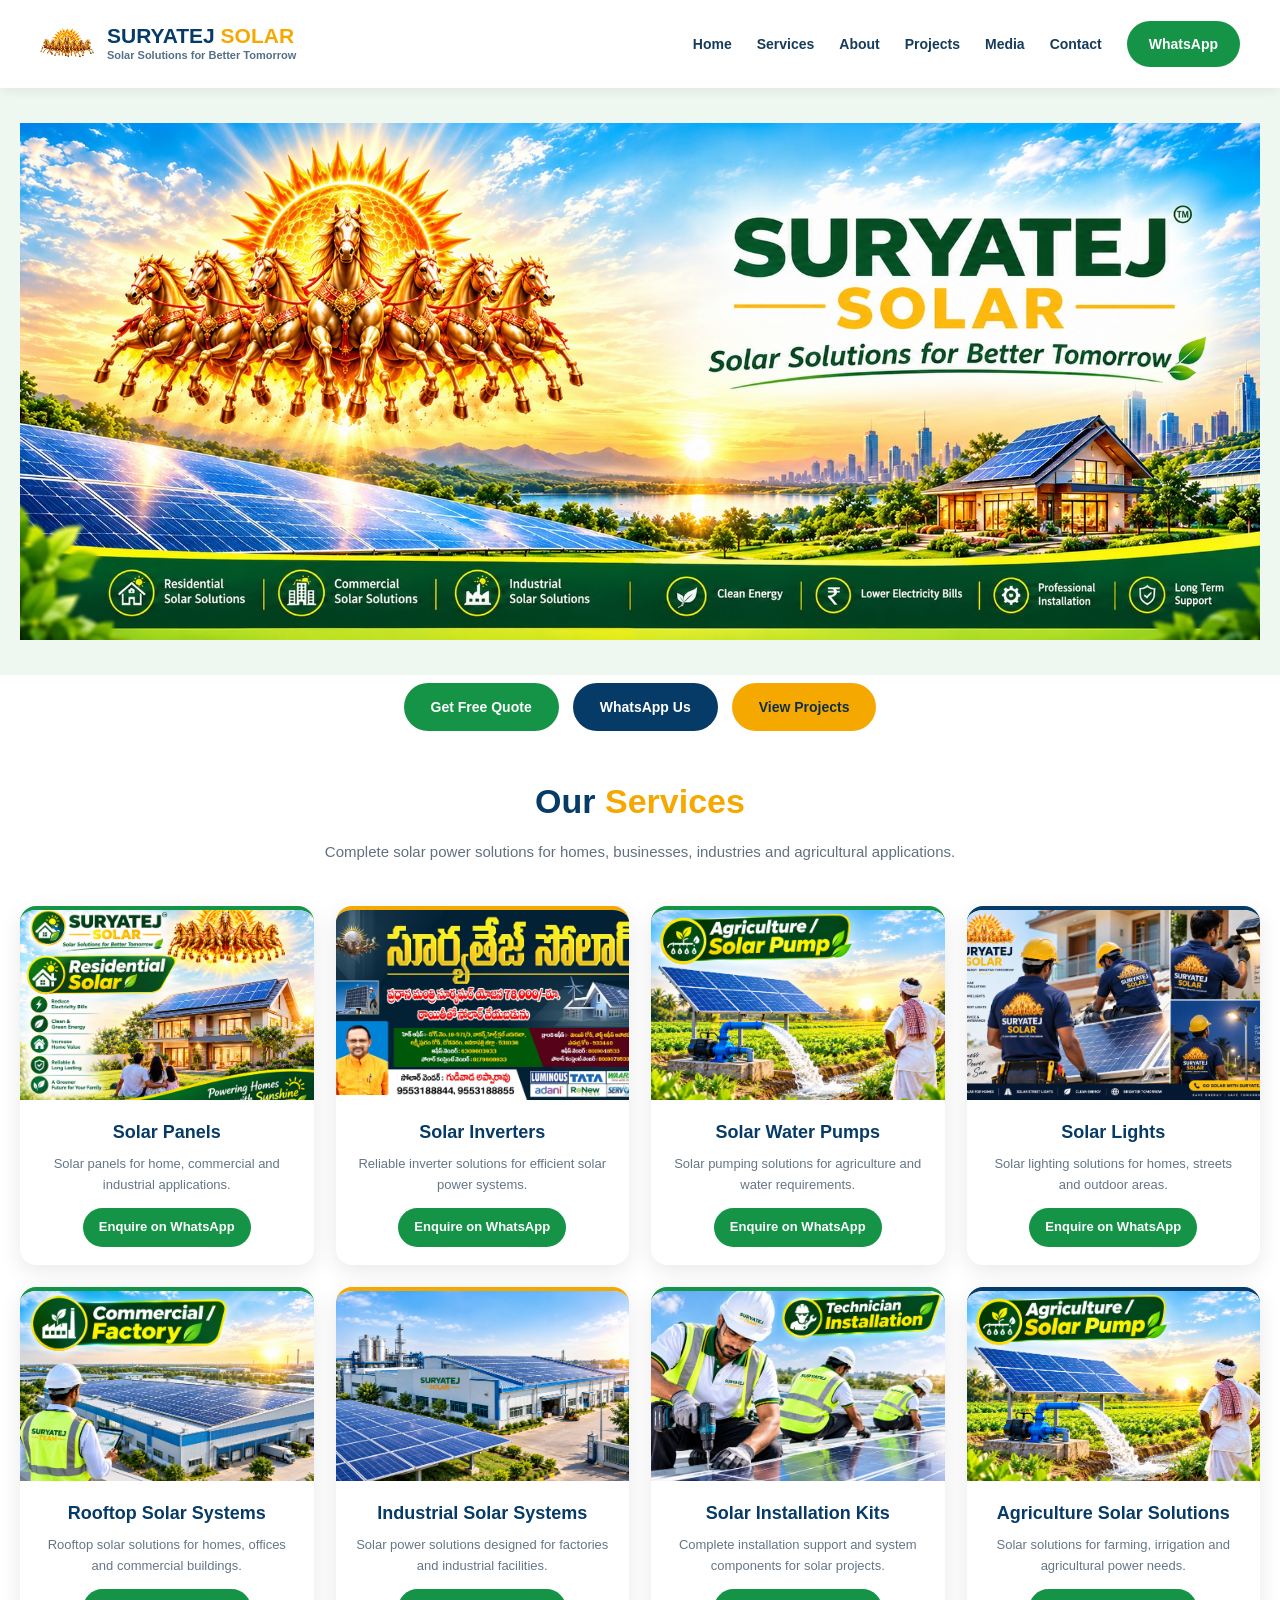
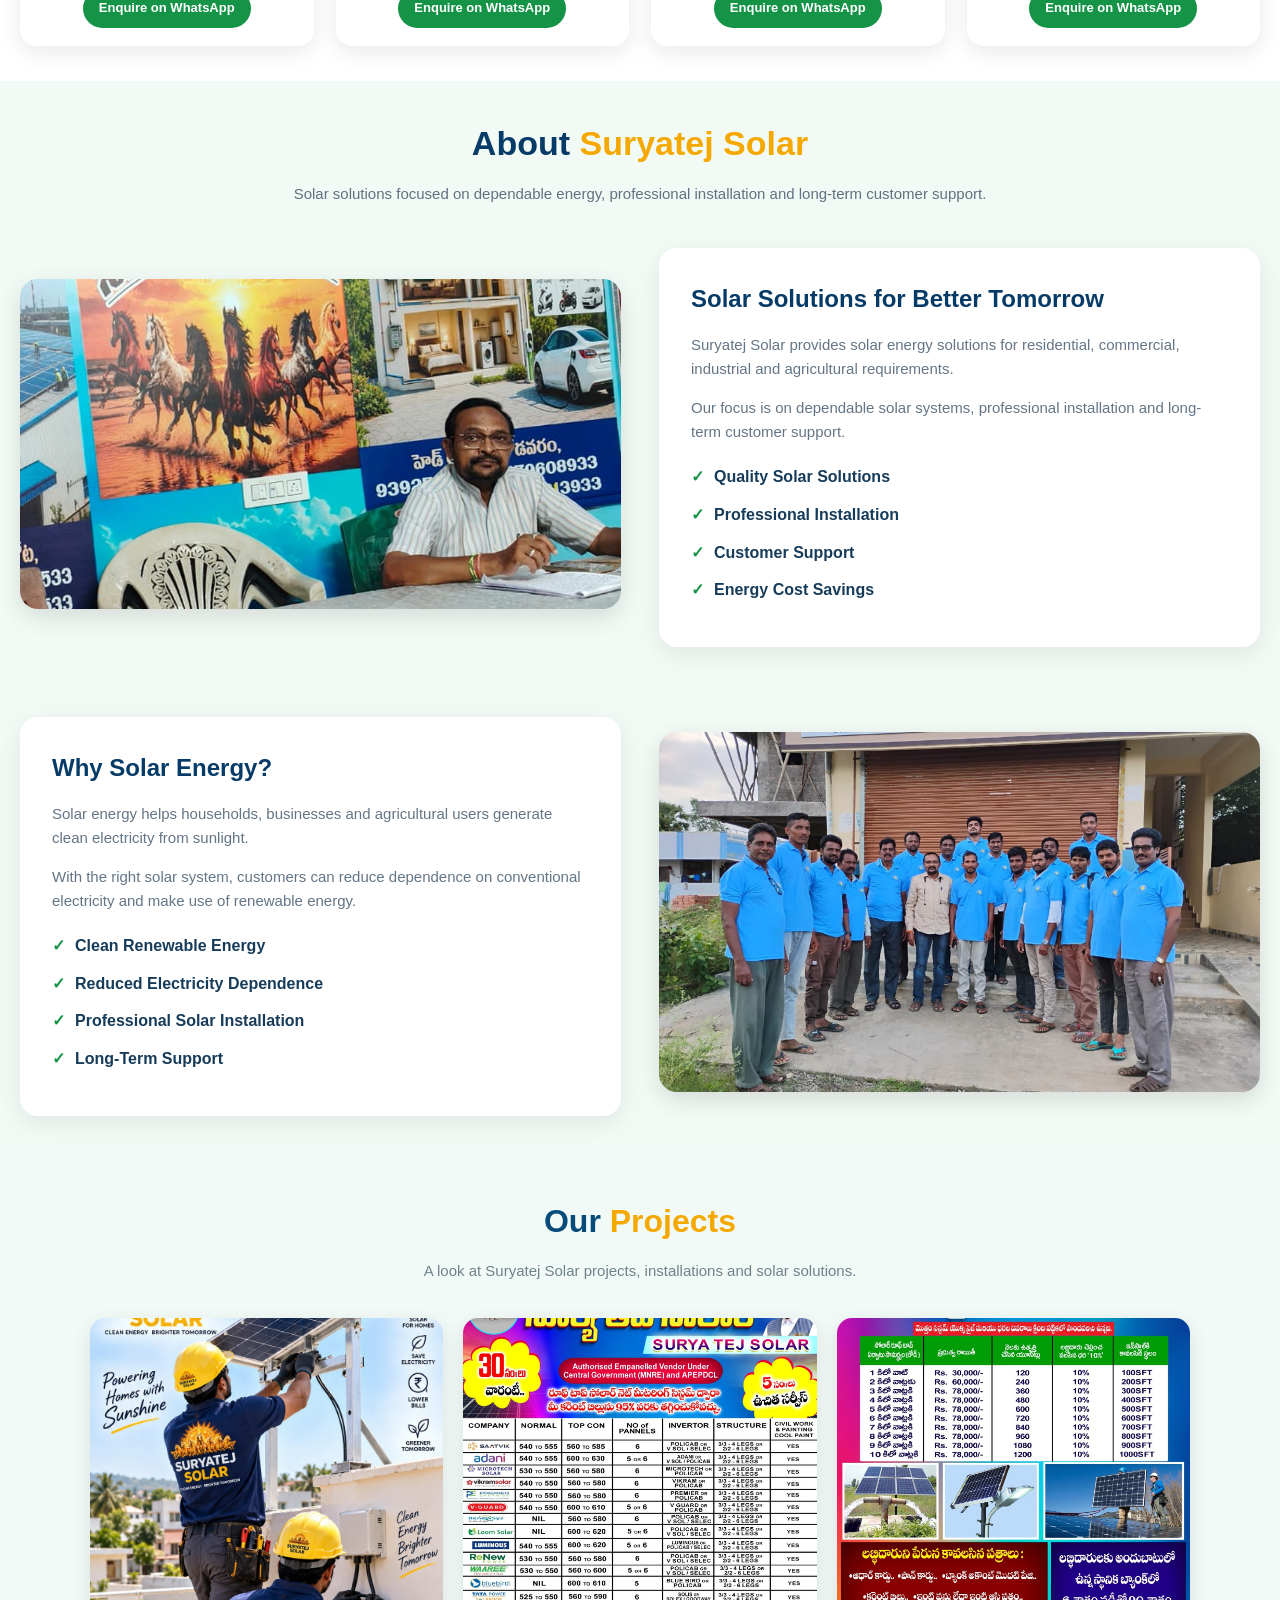
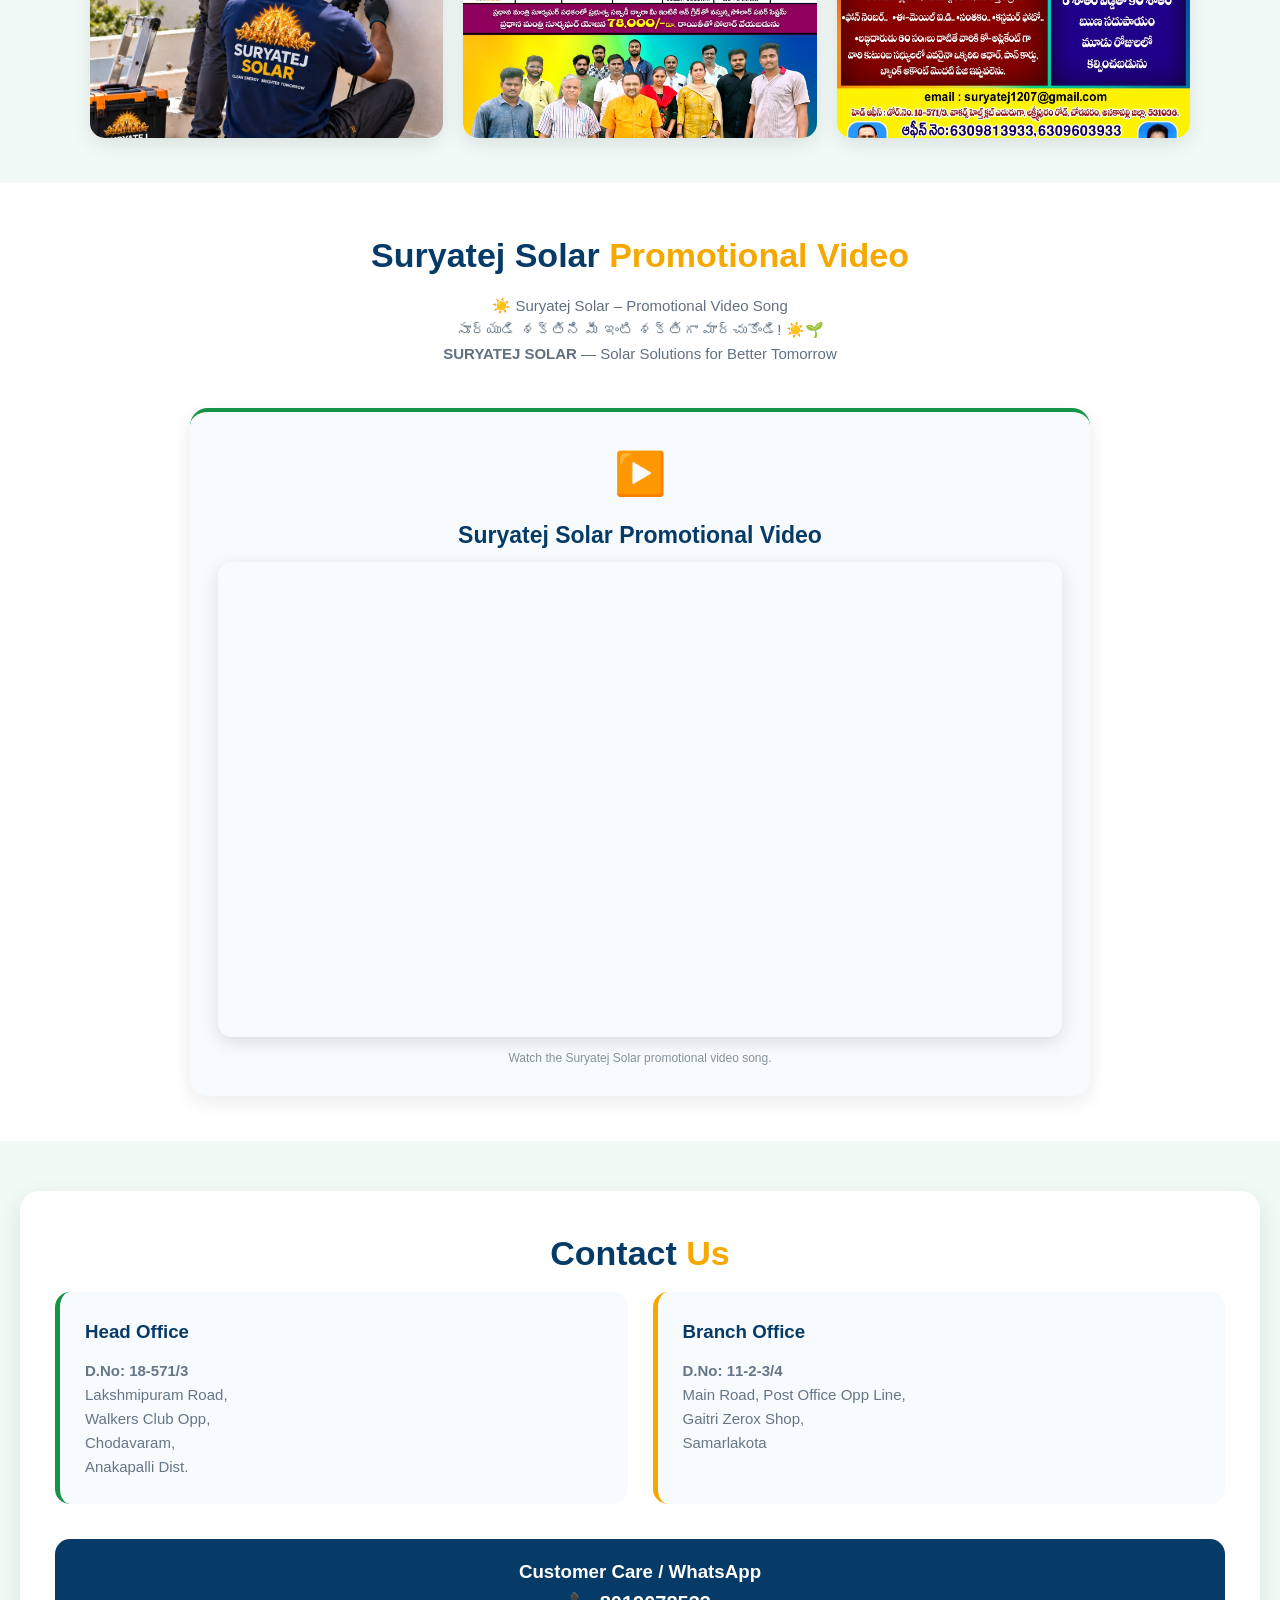
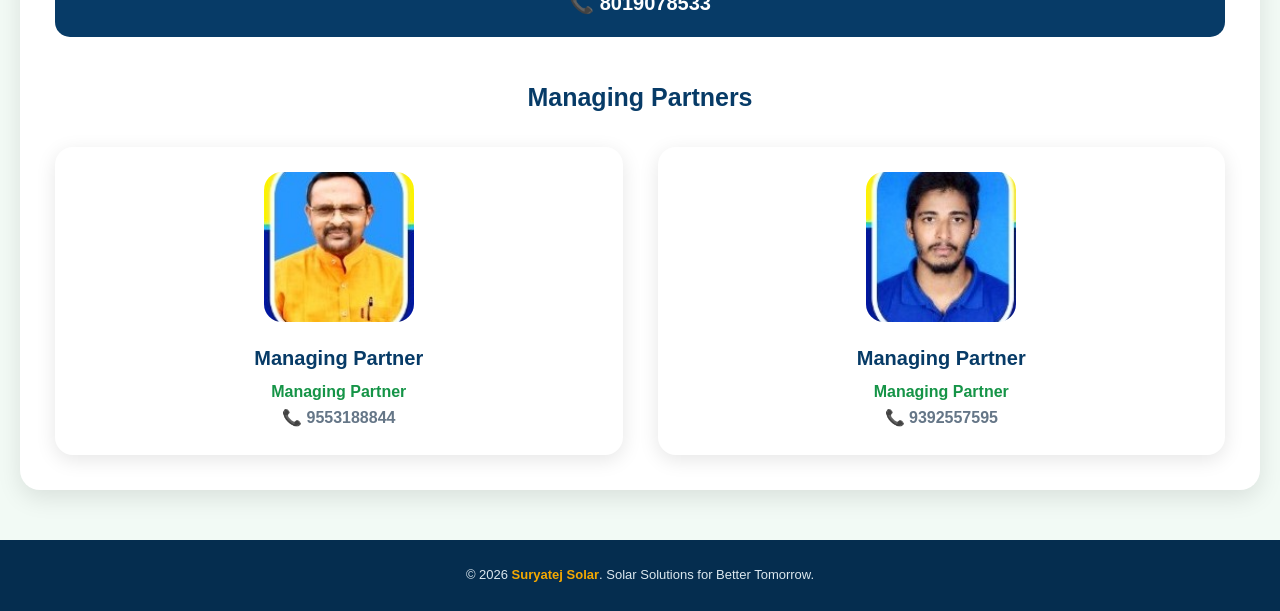
==== commit 5ec9c017: "Add Suryatej Solar promotional YouTube video" ====
--- a/index.html
+++ b/index.html
@@ -19,12 +19,12 @@
 .cards{display:grid;grid-template-columns:repeat(3,1fr);gap:22px}.card{background:#fff;border-radius:16px;overflow:hidden;box-shadow:0 6px 22px rgba(0,0,0,.09);border-top:3px solid #159447}.card-image{width:100%;height:210px;object-fit:cover;display:block}.card-content{padding:22px}.card h3{color:#073b67;font-size:18px;margin-bottom:9px}.card p{color:#657687;font-size:14px}.cards .card:nth-child(-n+6){display:none}
 .about-grid,.why-grid{display:grid;grid-template-columns:1fr 1fr;gap:38px;align-items:center}.about-image,.team-image{width:100%;height:330px;object-fit:cover;border-radius:18px;box-shadow:0 8px 25px rgba(0,0,0,.12)}.team-image{height:360px}.about-box,.why-box{background:#fff;padding:32px;border-radius:18px;box-shadow:0 7px 25px rgba(0,0,0,.08)}.about-box h3,.why-box h3{color:#073b67;font-size:24px;margin-bottom:15px}.about-box p,.why-box p{color:#647586;font-size:15px;margin-bottom:15px}.check-list{list-style:none;margin-top:20px}.check-list li{margin:12px 0;font-weight:700;color:#173c5a}.check-list li::before{content:"✓";color:#159447;font-weight:900;margin-right:10px}
 .gallery-section{background:#f1faf6;padding:45px 20px}.gallery-section .container{max-width:1100px}.gallery-section .section-title{text-align:center;color:#064b7a;font-size:32px}.gallery-section .section-subtitle{text-align:center;color:#71808c;margin-bottom:35px}.gallery-layout{display:grid;grid-template-columns:repeat(3,1fr);gap:20px;align-items:start}.gallery-left{display:block}.gallery-item{width:100%;height:420px;overflow:hidden;border-radius:15px;background:#fff;box-shadow:0 6px 20px rgba(0,0,0,.1)}.gallery-item img{width:100%;height:100%;display:block;object-fit:cover}.gallery-empty{display:none}.tall-photo{min-height:0}
-.media-section{background:#fff;padding:45px 20px}.media-grid{display:grid;grid-template-columns:1fr 1fr;gap:25px;max-width:1100px;margin:0 auto}.media-card{background:#f8fbfd;border-radius:18px;padding:28px;text-align:center;box-shadow:0 6px 20px rgba(0,0,0,.08);border-top:4px solid #159447}.media-card.image-card{border-top-color:#f5a900}.media-icon{font-size:42px;margin-bottom:10px}.media-card h3{color:#073b67;font-size:23px;margin-bottom:8px}.media-card p{color:#657687;font-size:14px;margin-bottom:18px}.video-placeholder,.image-placeholder{min-height:190px;border:2px dashed #c8d5df;border-radius:14px;background:#fff;display:flex;align-items:center;justify-content:center;color:#7b8a96;font-weight:700;margin-top:10px}.image-placeholder{border-color:#d9c98e;color:#8a7a35}.media-note{font-size:12px;color:#84919b;margin-top:12px}.media-photo{width:100%;max-height:520px;object-fit:contain;display:block;border-radius:14px;margin-top:10px}
+.media-section{background:#fff;padding:45px 20px}.media-grid{display:grid;grid-template-columns:1fr;gap:25px;max-width:900px;margin:0 auto}.media-card{background:#f8fbfd;border-radius:18px;padding:28px;text-align:center;box-shadow:0 6px 20px rgba(0,0,0,.08);border-top:4px solid #159447}.media-icon{font-size:42px;margin-bottom:10px}.media-card h3{color:#073b67;font-size:23px;margin-bottom:8px}.media-card p{color:#657687;font-size:14px;margin-bottom:18px}.youtube-video{width:100%;aspect-ratio:16/9;border:0;border-radius:14px;display:block;box-shadow:0 5px 18px rgba(0,0,0,.12)}.media-note{font-size:12px;color:#84919b;margin-top:12px}
 .contact-section{background:#f2faf5;padding:50px 20px}.contact-inner{max-width:1250px;margin:auto;background:#fff;padding:35px;border-radius:20px;box-shadow:0 8px 25px rgba(0,0,0,.1)}.contact-grid{display:grid;grid-template-columns:1fr 1fr;gap:25px;margin-bottom:35px}.contact-box{background:#f8fbfd;padding:25px;border-radius:15px}.contact-box.head{border-left:5px solid #159447}.contact-box.branch{border-left:5px solid #f5a900}.contact-box h3{color:#073b67;margin-bottom:12px}.contact-box p{color:#657687;font-size:15px}.customer-box{background:#073b67;color:#fff;padding:18px;border-radius:15px;text-align:center;margin-bottom:40px}.customer-box a{color:#fff;font-size:20px;font-weight:700}.partners{display:grid;grid-template-columns:1fr 1fr;gap:35px}.partner{text-align:center;padding:25px;border-radius:18px;box-shadow:0 5px 20px rgba(0,0,0,.1)}.partner img{width:150px;height:150px;object-fit:cover;border-radius:18px}.partner h4{color:#073b67;font-size:20px;margin:12px 0 5px}.partner p{color:#159447;font-weight:700}.partner a{color:#657687;font-weight:600}
 .product-grid{display:grid;grid-template-columns:repeat(4,1fr);gap:22px}.product-card{background:#fff;border-radius:16px;overflow:hidden;box-shadow:0 6px 22px rgba(0,0,0,.09);border-top:4px solid #159447}.product-card:nth-child(2){border-top-color:#f5a900}.product-card:nth-child(4){border-top-color:#073b67}.product-card:nth-child(6){border-top-color:#f5a900}.product-card:nth-child(8){border-top-color:#073b67}.product-card img{width:100%;height:190px;object-fit:cover;display:block}.product-card-body{padding:18px;text-align:center}.product-card h3{color:#073b67;font-size:18px;margin-bottom:7px}.product-card p{color:#657687;font-size:13px;min-height:42px}.product-points{list-style:none;text-align:left;margin:12px 0 4px;padding:0}.product-points li{font-size:12px;color:#536879;margin:6px 0}.product-points li::before{content:"✓";color:#159447;font-weight:900;margin-right:7px}.product-card .product-btn{display:inline-block;margin-top:12px;background:#159447;color:#fff;padding:9px 16px;border-radius:22px;font-size:13px;font-weight:700}.product-card .product-btn:hover{background:#0d7938}
 footer{background:#052d4f;color:#dce8ef;text-align:center;padding:25px 20px;font-size:13px}footer strong{color:#f5a900}.menu-btn{display:none;background:#073b67;color:#fff;border:none;border-radius:8px;padding:9px 12px;font-size:20px}
 @media(max-width:900px){.navbar{min-height:75px;padding:10px 16px}.logo img{width:45px;height:45px}.logo-text h1{font-size:17px}.logo-text p{font-size:9px}.menu-btn{display:block}.nav-links{display:none;position:absolute;top:75px;left:0;width:100%;background:#fff;flex-direction:column;align-items:stretch;gap:0;padding:10px 20px 20px}.nav-links.active{display:flex}.nav-links a{padding:13px 5px;border-bottom:1px solid #eee}.nav-links .whatsapp{margin-top:10px;text-align:center}.cards{grid-template-columns:repeat(2,1fr)}.gallery-layout{grid-template-columns:1fr 1fr}.contact-grid,.about-grid,.why-grid{grid-template-columns:1fr}.media-grid{grid-template-columns:1fr}.product-grid{grid-template-columns:repeat(2,1fr)}}
-@media(max-width:600px){section{padding:35px 20px}.section-title{font-size:27px}.section-subtitle{font-size:14px;margin-bottom:30px}.cards,.product-grid,.gallery-layout,.partners{grid-template-columns:1fr}.card-image{height:220px}.about-image,.team-image{height:280px}.about-box,.why-box,.contact-inner{padding:24px}.hero-actions{padding:18px 12px}.btn{width:100%;text-align:center}.media-card{padding:22px}.gallery-left{display:block}.gallery-empty{display:none}.tall-photo{min-height:auto}.gallery-item{height:420px}.product-card img{height:220px}.media-photo{max-height:none}}
+@media(max-width:600px){section{padding:35px 20px}.section-title{font-size:27px}.section-subtitle{font-size:14px;margin-bottom:30px}.cards,.product-grid,.gallery-layout,.partners{grid-template-columns:1fr}.card-image{height:220px}.about-image,.team-image{height:280px}.about-box,.why-box,.contact-inner{padding:24px}.hero-actions{padding:18px 12px}.btn{width:100%;text-align:center}.media-card{padding:22px}.gallery-left{display:block}.gallery-empty{display:none}.tall-photo{min-height:auto}.gallery-item{height:420px}.product-card img{height:220px}}
 </style>
 </head>
 <body>
@@ -35,7 +35,7 @@
 <section class="section-green" id="about"><div class="container"><h2 class="section-title">About <span>Suryatej Solar</span></h2><p class="section-subtitle">Solar solutions focused on dependable energy, professional installation and long-term customer support.</p><div class="about-grid"><div><img class="about-image" src="suryatej-office-4k.jpg" alt="Suryatej Solar Office"></div><div class="about-box"><h3>Solar Solutions for Better Tomorrow</h3><p>Suryatej Solar provides solar energy solutions for residential, commercial, industrial and agricultural requirements.</p><p>Our focus is on dependable solar systems, professional installation and long-term customer support.</p><ul class="check-list"><li>Quality Solar Solutions</li><li>Professional Installation</li><li>Customer Support</li><li>Energy Cost Savings</li></ul></div></div></div></section>
 <section class="section-green"><div class="container"><div class="why-grid"><div class="why-box"><h3>Why Solar Energy?</h3><p>Solar energy helps households, businesses and agricultural users generate clean electricity from sunlight.</p><p>With the right solar system, customers can reduce dependence on conventional electricity and make use of renewable energy.</p><ul class="check-list"><li>Clean Renewable Energy</li><li>Reduced Electricity Dependence</li><li>Professional Solar Installation</li><li>Long-Term Support</li></ul></div><div><img class="team-image" src="suryatej-team-4k.jpg" alt="Suryatej Solar Team"></div></div></div></section>
 <section class="gallery-section" id="projects"><div class="container"><h2 class="section-title">Our <span>Projects</span></h2><p class="section-subtitle">A look at Suryatej Solar projects, installations and solar solutions.</p><div class="gallery-layout"><div class="gallery-left"><div class="gallery-item photo-one"><img src="suryatej-solar-9x16-full.jpg" alt="Suryatej Solar"></div></div><div class="gallery-item tall-photo"><img src="suryatej-poster-01-4k.jpg" alt="Suryatej Solar Project"></div><div class="gallery-item tall-photo"><img src="suryatej-poster-02-4k.jpg" alt="Suryatej Solar Installation"></div></div></div></section>
-<section class="media-section" id="media"><div class="container"><h2 class="section-title">Videos &amp; <span>Images</span></h2><p class="section-subtitle">YouTube videos and additional solar images can be added here later.</p><div class="media-grid"><div class="media-card"><div class="media-icon">▶️</div><h3>Solar Videos</h3><p>Videos from YouTube can be added here using their links whenever they are available.</p><div class="video-placeholder">YouTube videos will appear here</div><div class="media-note">No videos added yet.</div></div><div class="media-card image-card"><div class="media-icon">🖼️</div><h3>Solar Images</h3><p>Additional project, installation and solar solution images can be displayed here.</p><div class="image-placeholder">Additional solar images will appear here</div><div class="media-note">Suryatej Solar image gallery.</div></div></div></div></section>
+<section class="media-section" id="media"><div class="container"><h2 class="section-title">Suryatej Solar <span>Promotional Video</span></h2><p class="section-subtitle">☀️ Suryatej Solar – Promotional Video Song<br>సూర్యుడి శక్తిని మీ ఇంటి శక్తిగా మార్చుకోండి! ☀️🌱<br><strong>SURYATEJ SOLAR</strong> — Solar Solutions for Better Tomorrow</p><div class="media-grid"><div class="media-card"><div class="media-icon">▶️</div><h3>Suryatej Solar Promotional Video</h3><iframe class="youtube-video" src="https://www.youtube.com/embed/rxzV4601ihA" title="Suryatej Solar Promotional Video Song" allow="accelerometer; autoplay; clipboard-write; encrypted-media; gyroscope; picture-in-picture; web-share" allowfullscreen></iframe><div class="media-note">Watch the Suryatej Solar promotional video song.</div></div></div></div></section>
 <section class="contact-section" id="contact"><div class="contact-inner"><h2 class="section-title">Contact <span>Us</span></h2><div class="contact-grid"><div class="contact-box head"><h3>Head Office</h3><p><strong>D.No: 18-571/3</strong><br>Lakshmipuram Road,<br>Walkers Club Opp,<br>Chodavaram,<br>Anakapalli Dist.</p></div><div class="contact-box branch"><h3>Branch Office</h3><p><strong>D.No: 11-2-3/4</strong><br>Main Road, Post Office Opp Line,<br>Gaitri Zerox Shop,<br>Samarlakota</p></div></div><div class="customer-box"><h3>Customer Care / WhatsApp</h3><a href="https://wa.me/918019078533" target="_blank">📞 8019078533</a></div><h3 style="text-align:center;color:#073b67;font-size:25px;margin-bottom:30px;">Managing Partners</h3><div class="partners"><div class="partner"><img src="managing-partner-1.jpeg" alt="Managing Partner"><h4>Managing Partner</h4><p>Managing Partner</p><a href="tel:9553188844">📞 9553188844</a></div><div class="partner"><img src="managing-partner-2.jpeg" alt="Managing Partner"><h4>Managing Partner</h4><p>Managing Partner</p><a href="tel:9392557595">📞 9392557595</a></div></div></div></section>
 <footer><p>© 2026 <strong>Suryatej Solar</strong>. Solar Solutions for Better Tomorrow.</p></footer>
 <script>function toggleMenu(){document.getElementById("navLinks").classList.toggle("active")}document.querySelectorAll(".nav-links a").forEach(function(link){link.addEventListener("click",function(){document.getElementById("navLinks").classList.remove("active")})});</script>
